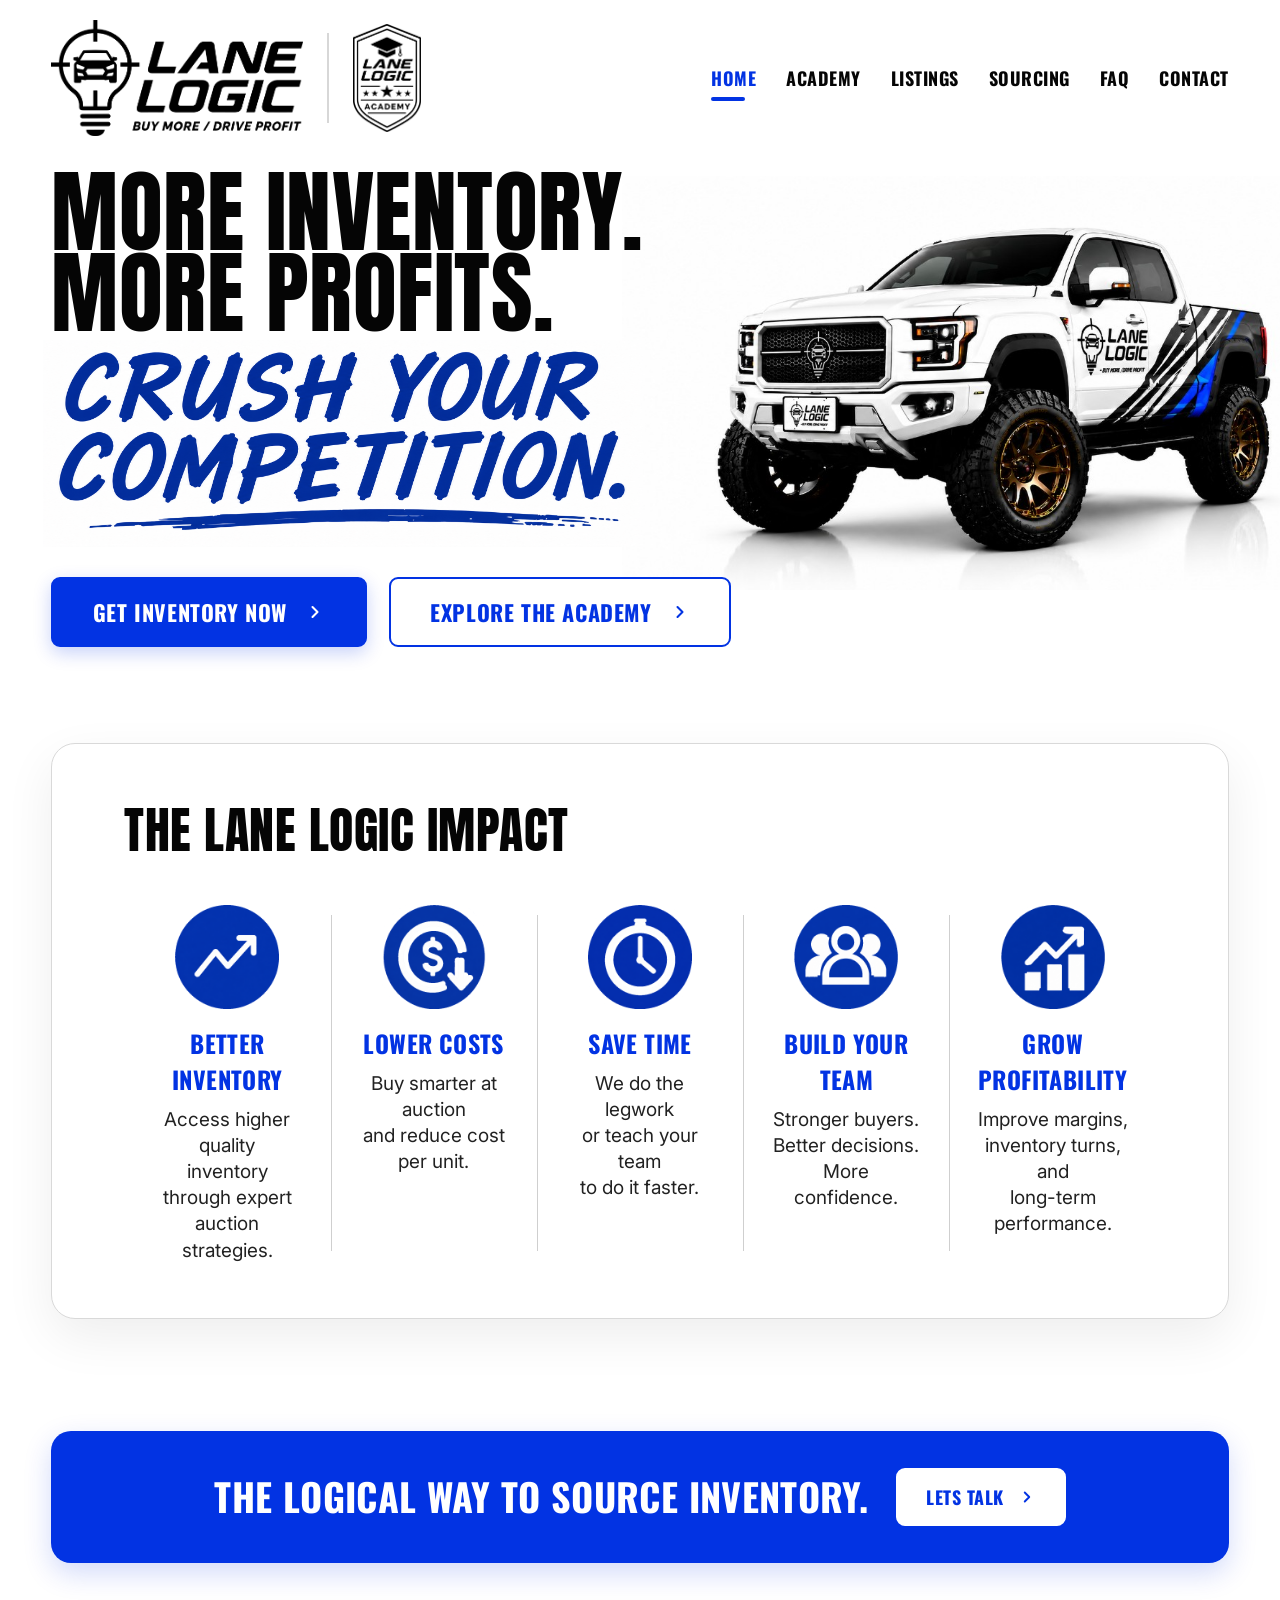
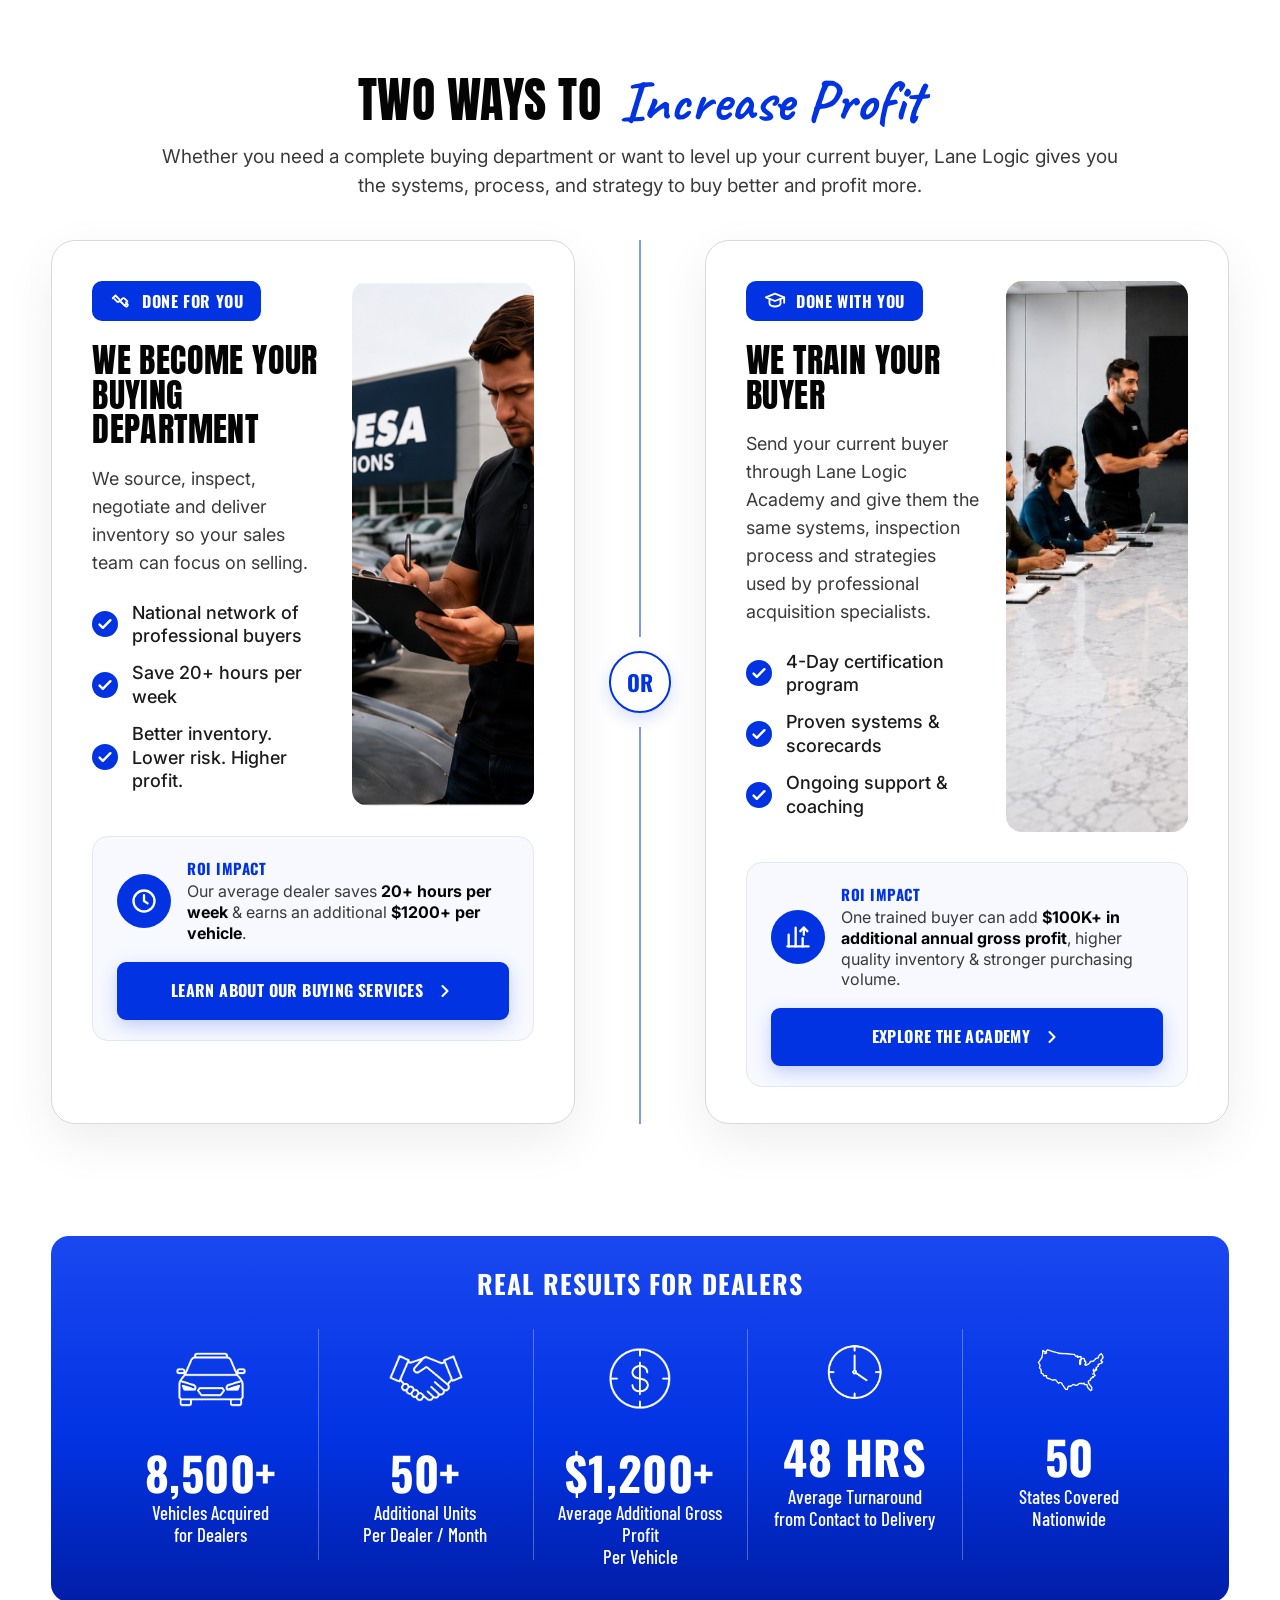
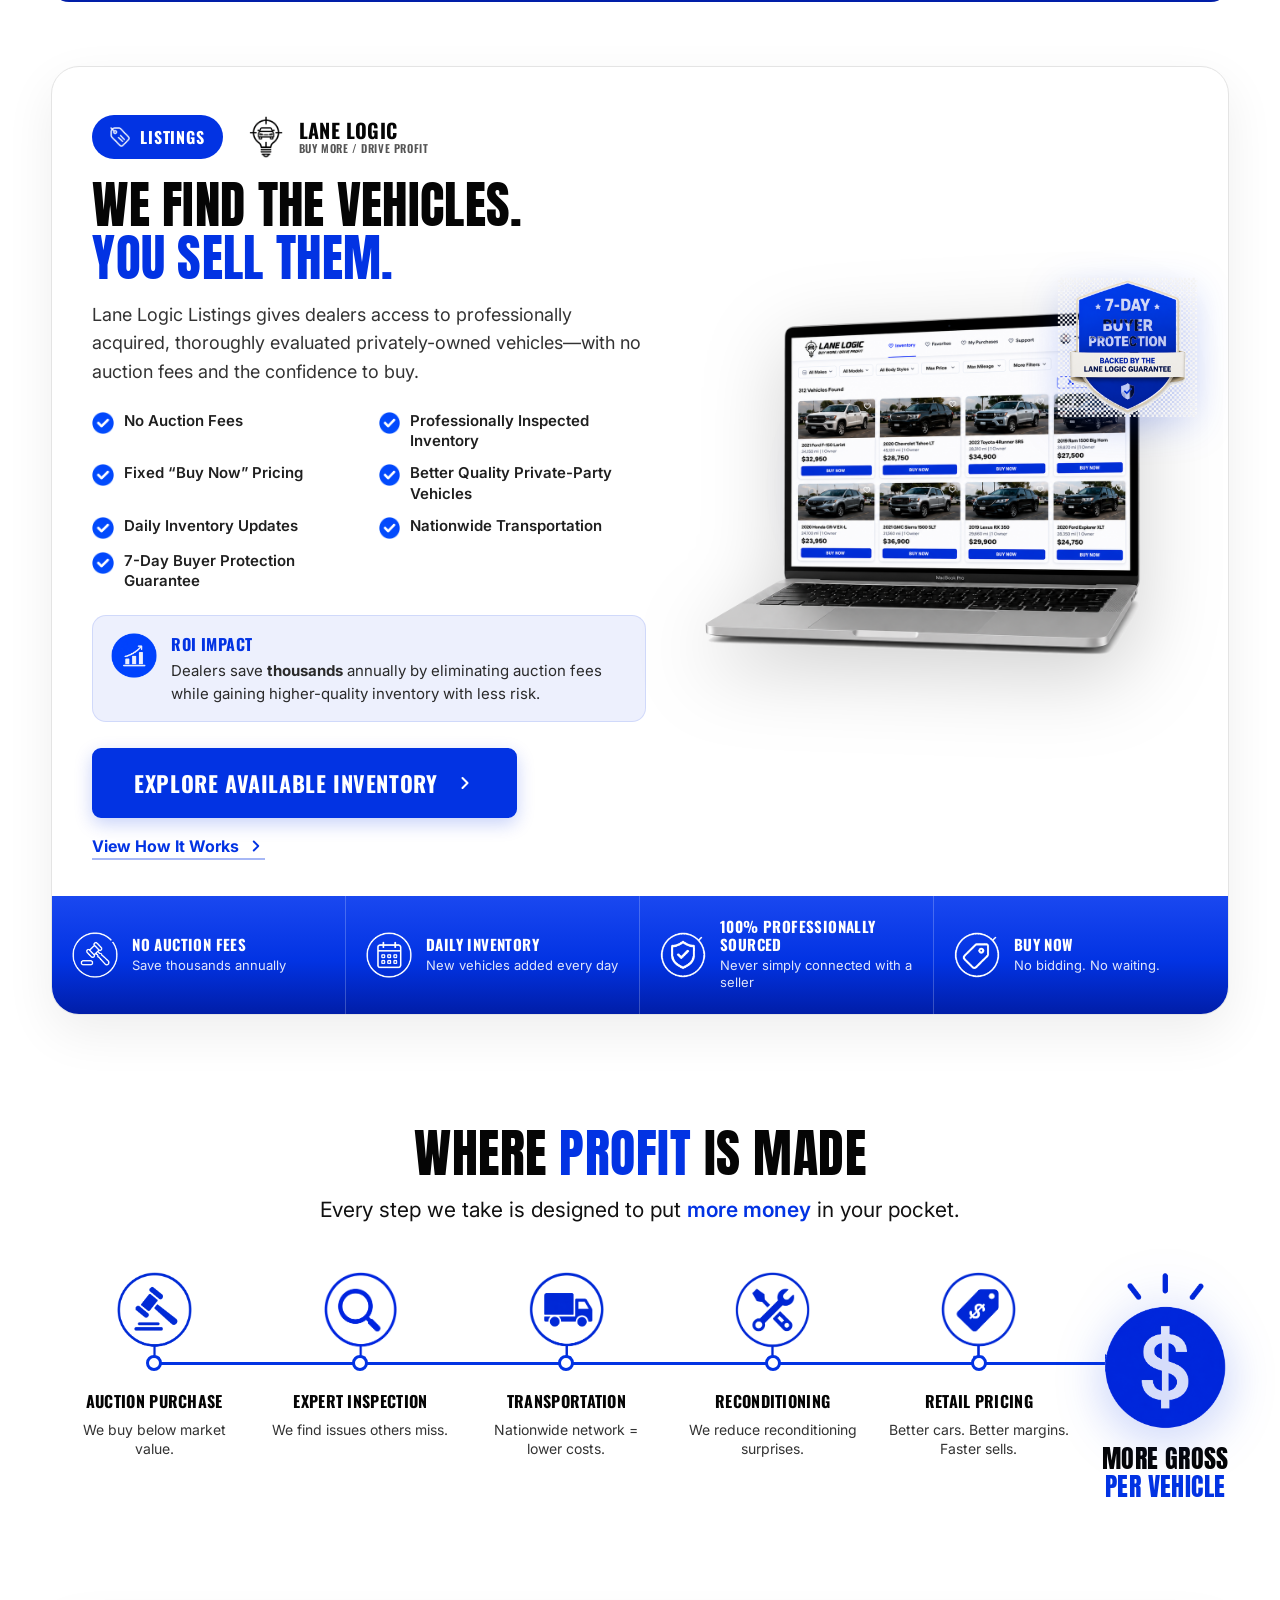
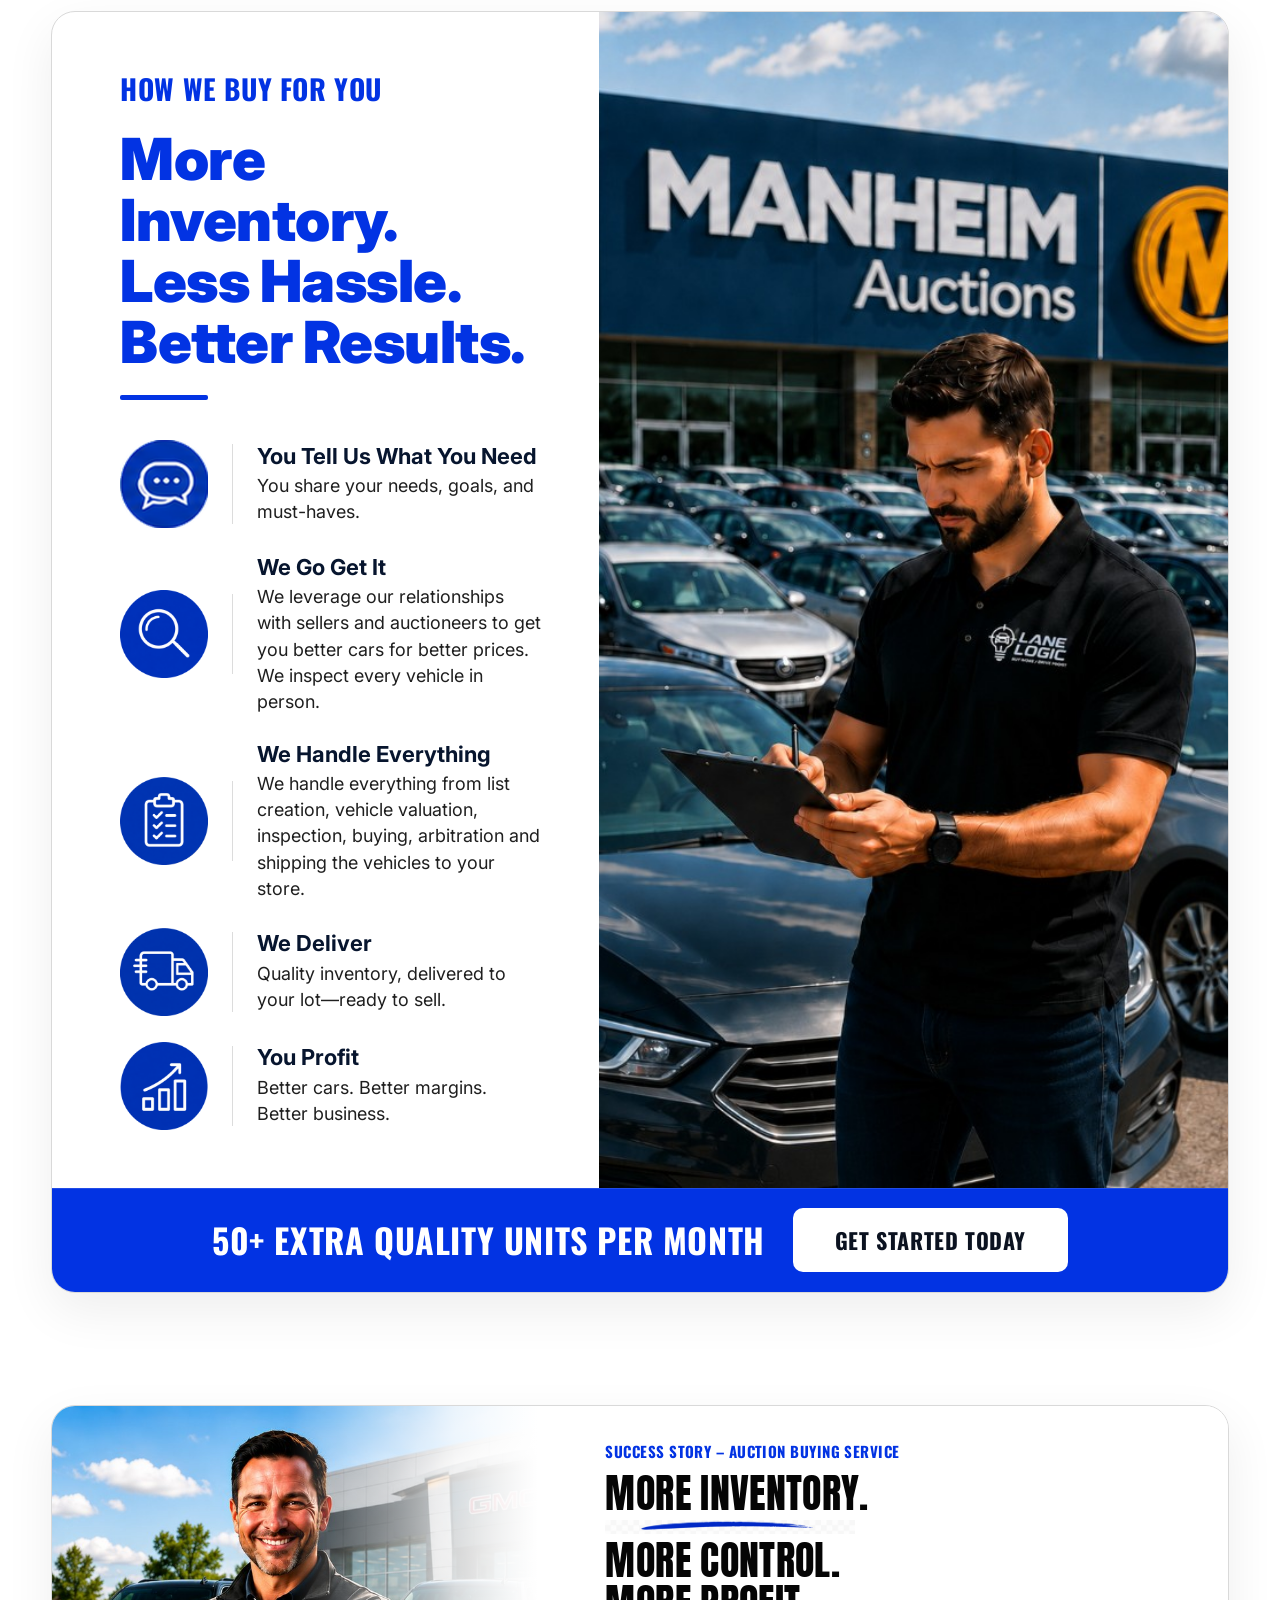
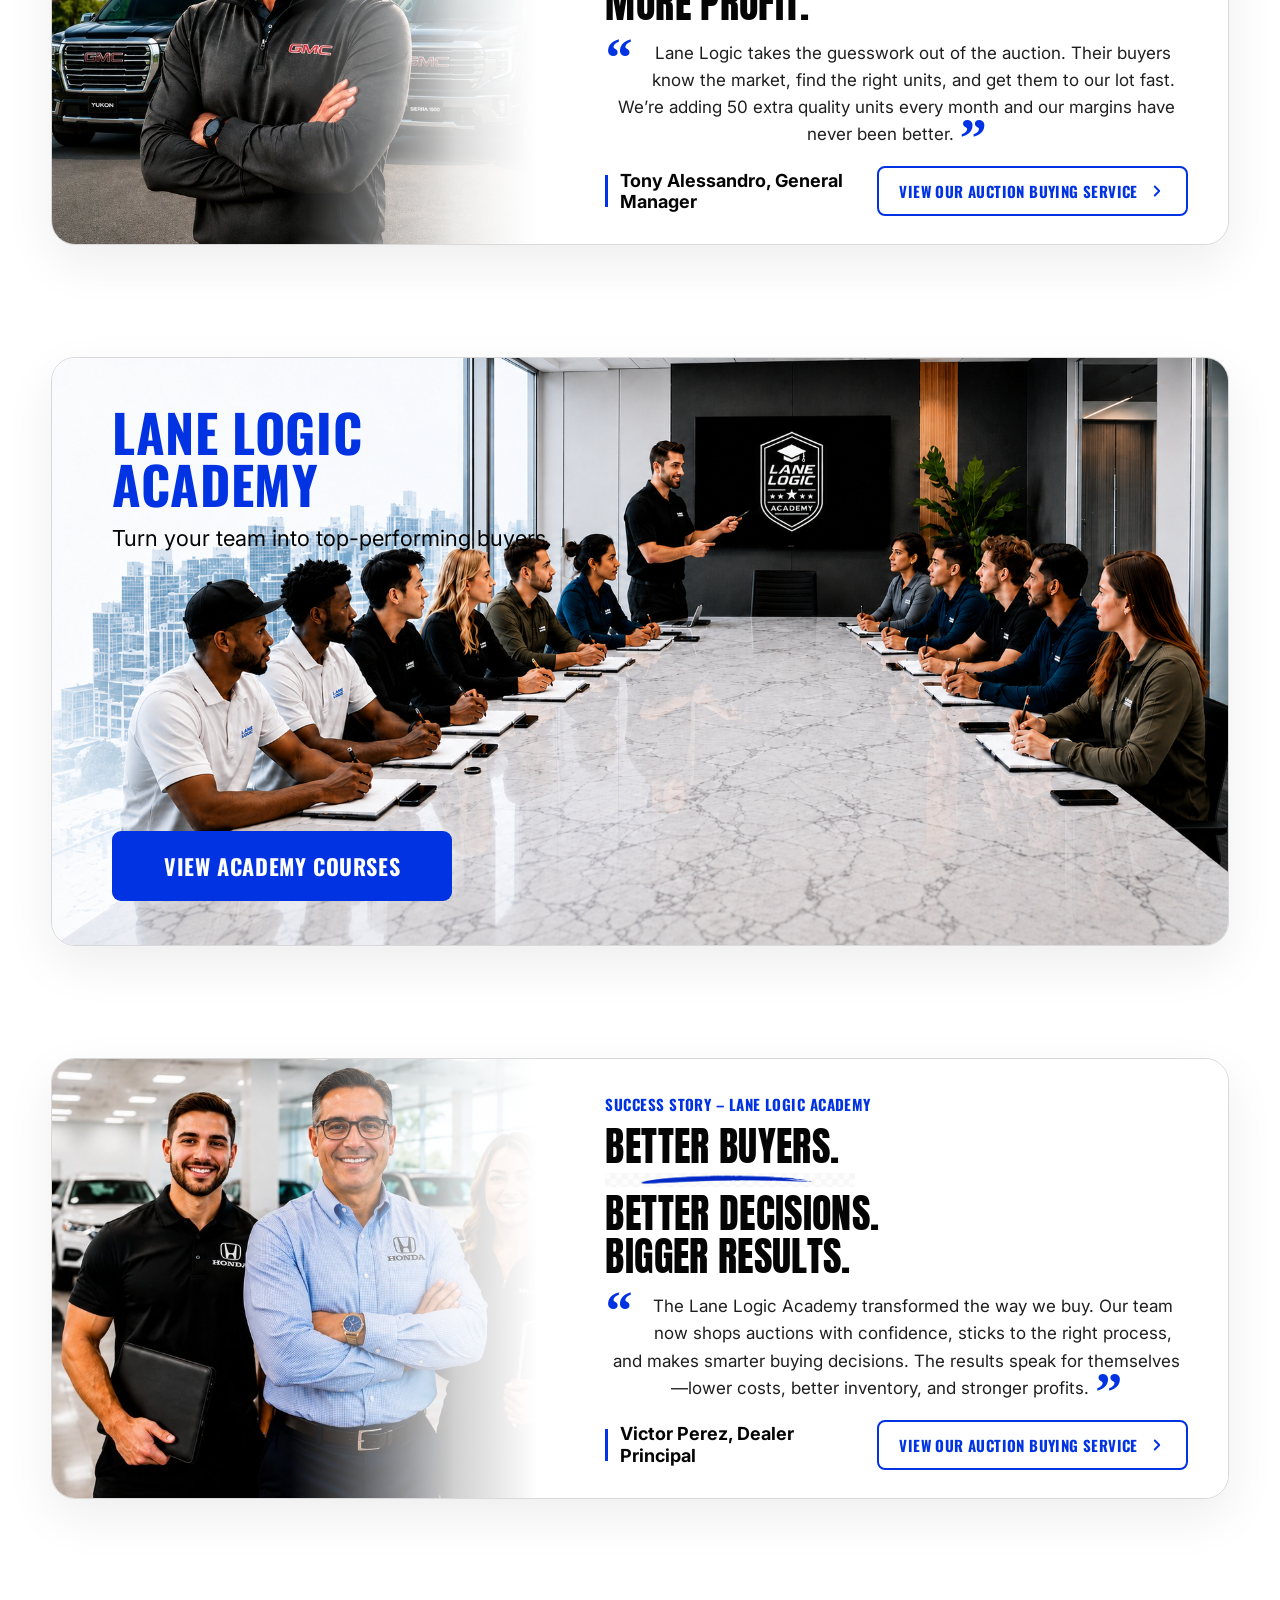
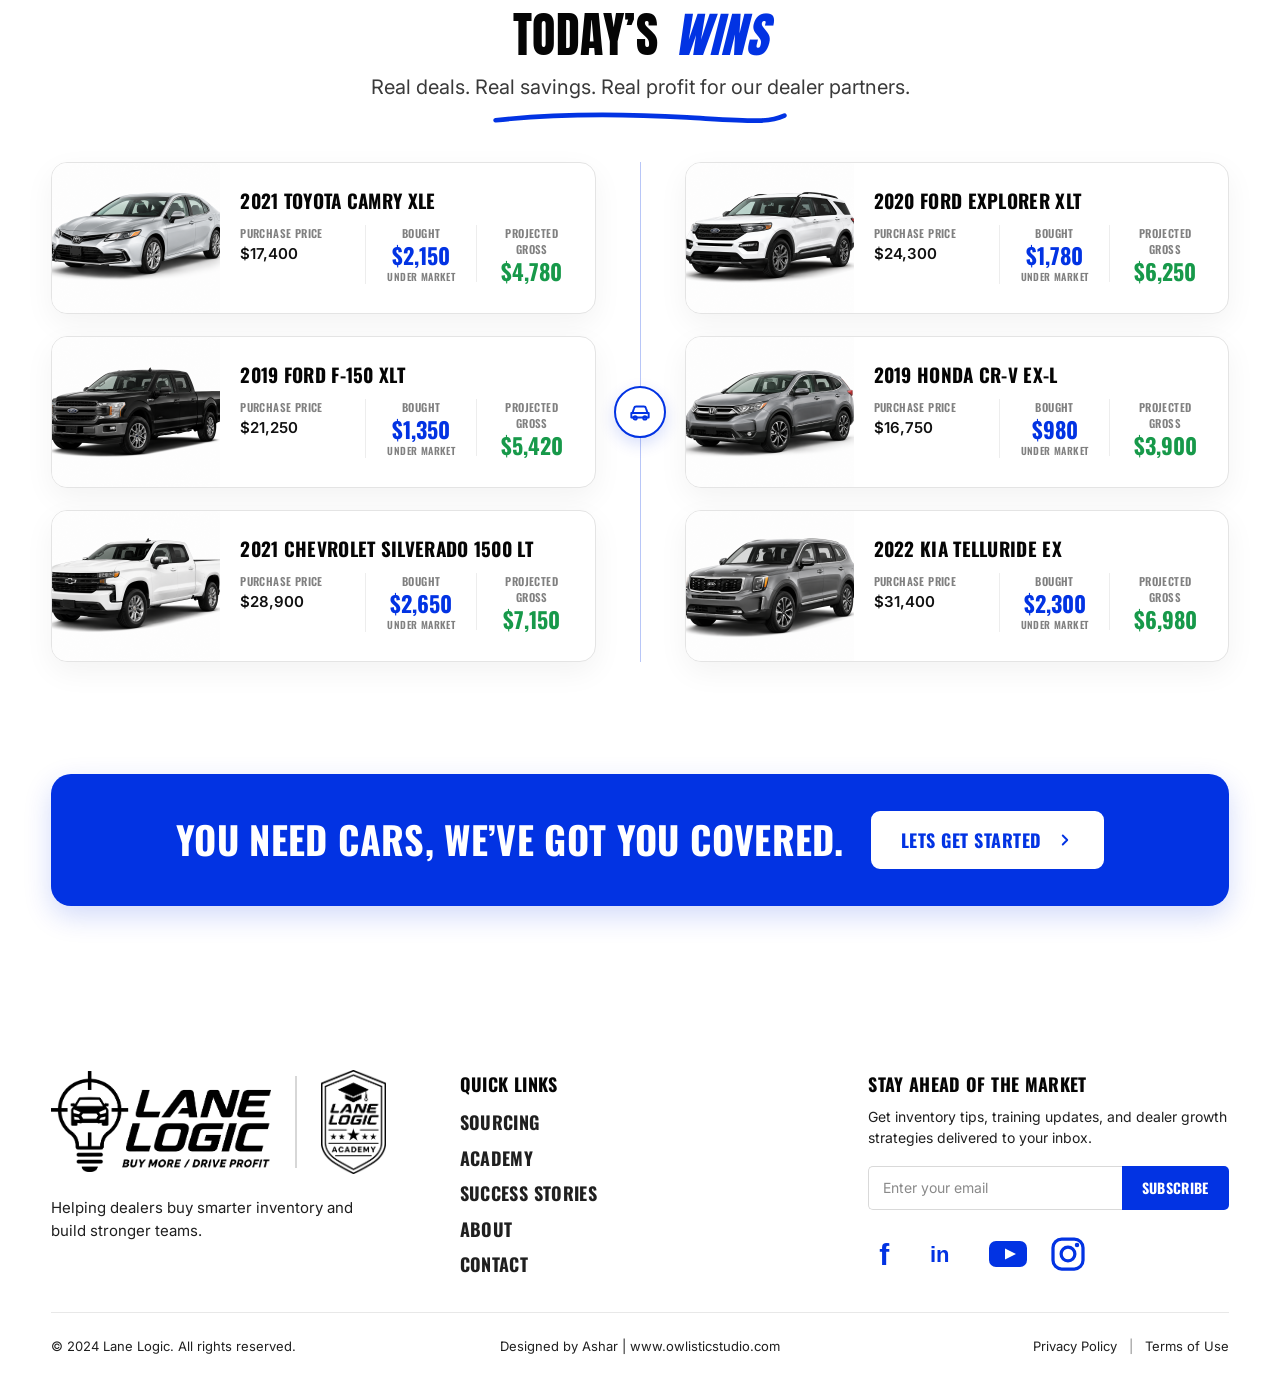
==== index.html @ f43806f2 "Clean Listings section logo and laptop backgrounds. Give the brand mark an opaque white backdrop and" ====
<!DOCTYPE html>
<html lang="en">
<head>
  <meta charset="UTF-8" />
  <meta name="viewport" content="width=device-width, initial-scale=1.0" />
  <title>Lane Logic — More Inventory. More Profits.</title>
  <link rel="preconnect" href="https://fonts.googleapis.com" />
  <link rel="preconnect" href="https://fonts.gstatic.com" crossorigin />
  <link
    href="https://fonts.googleapis.com/css2?family=Anton&family=Barlow+Condensed:wght@500;600;700&family=Bebas+Neue&family=Caveat:wght@600;700&family=Inter:wght@400;500;600;700;800;900&family=Oswald:wght@500;600;700&display=swap"
    rel="stylesheet"
  />
  <link rel="stylesheet" href="styles.css?v=33" />
  <link rel="stylesheet" href="mobile.css?v=10" />
</head>
<body>
  <div class="page">
    <!-- ============ HEADER ============ -->
    <header class="header">
      <div class="header__logos">
        <img class="header__main-logo" src="assets/Png%20File.png" alt="Lane Logic — Buy More / Drive Profit" />
        <span class="header__divider" aria-hidden="true"></span>
        <img class="header__academy-logo" src="assets/Png%20File%202.png" alt="Lane Logic Academy" />
      </div>
      <nav class="nav nav--desktop" aria-label="Primary">
        <a class="nav__link nav__link--active" href="index.html">HOME</a>
        <a class="nav__link" href="academy.html">ACADEMY</a>
        <a class="nav__link" href="listings.html">LISTINGS</a>
        <a class="nav__link" href="sourcing.html">SOURCING</a>
        <a class="nav__link" href="faq.html">FAQ</a>
        <a class="nav__link" href="contact.html">CONTACT</a>
      </nav>
      <button type="button" class="header__menu" aria-label="Open menu" aria-expanded="false" aria-controls="mobile-nav">
        <span class="header__menu-bar" aria-hidden="true"></span>
        <span class="header__menu-bar" aria-hidden="true"></span>
        <span class="header__menu-bar" aria-hidden="true"></span>
      </button>
    </header>
    <nav class="mobile-nav" id="mobile-nav" aria-label="Mobile" hidden>
        <a class="mobile-nav__link mobile-nav__link--active" href="index.html">HOME</a>
        <a class="mobile-nav__link" href="academy.html">ACADEMY</a>
        <a class="mobile-nav__link" href="listings.html">LISTINGS</a>
        <a class="mobile-nav__link" href="sourcing.html">SOURCING</a>
        <a class="mobile-nav__link" href="faq.html">FAQ</a>
        <a class="mobile-nav__link" href="contact.html">CONTACT</a>
    </nav>

    <!-- ============ HERO ============ -->
    <section class="hero">
      <div class="hero__left">
        <h1 class="hero__headline">
          MORE INVENTORY.<br />
          MORE PROFITS.
        </h1>
        <img class="hero__brush" src="assets/hero text.png" alt="Crush your competition." />
        <div class="hero__buttons">
          <a class="btn btn--solid" href="sourcing.html">
            GET INVENTORY NOW
            <svg class="btn__arrow" viewBox="0 0 24 24" aria-hidden="true"><path d="M9 6l6 6-6 6" fill="none" stroke="currentColor" stroke-width="2.5" stroke-linecap="round" stroke-linejoin="round"/></svg>
          </a>
          <a class="btn btn--outline" href="academy.html">
            EXPLORE THE ACADEMY
            <svg class="btn__arrow" viewBox="0 0 24 24" aria-hidden="true"><path d="M9 6l6 6-6 6" fill="none" stroke="currentColor" stroke-width="2.5" stroke-linecap="round" stroke-linejoin="round"/></svg>
          </a>
        </div>
      </div>

      <div class="hero__right">
        <img class="hero__truck" src="assets/hero-truck.png?v=4" alt="Lane Logic branded lifted pickup truck" />
      </div>
    </section>

    <!-- ============ THE LANE LOGIC IMPACT ============ -->
    <section class="impact">
      <div class="impact__card">
        <h2 class="impact__title">THE LANE LOGIC IMPACT</h2>
        <div class="impact__grid">
          <div class="impact__item">
            <img class="impact__icon" src="assets/impact/normalized/arrow.png" alt="" aria-hidden="true" />
            <h3 class="impact__heading">BETTER INVENTORY</h3>
            <p class="impact__text">
              Access higher quality<br />
              inventory through expert<br />
              auction strategies.
            </p>
          </div>
          <div class="impact__item">
            <img class="impact__icon" src="assets/impact/normalized/dollar.png" alt="" aria-hidden="true" />
            <h3 class="impact__heading">LOWER COSTS</h3>
            <p class="impact__text">
              Buy smarter at auction<br />
              and reduce cost<br />
              per unit.
            </p>
          </div>
          <div class="impact__item">
            <img class="impact__icon" src="assets/impact/normalized/time.png" alt="" aria-hidden="true" />
            <h3 class="impact__heading">SAVE TIME</h3>
            <p class="impact__text">
              We do the legwork<br />
              or teach your team<br />
              to do it faster.
            </p>
          </div>
          <div class="impact__item">
            <img class="impact__icon" src="assets/impact/normalized/people.png" alt="" aria-hidden="true" />
            <h3 class="impact__heading">BUILD YOUR TEAM</h3>
            <p class="impact__text">
              Stronger buyers.<br />
              Better decisions.<br />
              More confidence.
            </p>
          </div>
          <div class="impact__item">
            <img class="impact__icon" src="assets/impact/normalized/chart.png" alt="" aria-hidden="true" />
            <h3 class="impact__heading">GROW PROFITABILITY</h3>
            <p class="impact__text">
              Improve margins,<br />
              inventory turns, and<br />
              long-term performance.
            </p>
          </div>
        </div>
      </div>
    </section>

    <!-- ============ CTA STRIP (impact) ============ -->
    <section class="cta-strip desktop-only">
      <div class="cta-strip__inner">
        <p class="cta-strip__text">
          The Logical Way To Source Inventory.
        </p>
        <a class="cta-strip__btn" href="contact.html">
          Lets Talk
          <svg class="cta-strip__btn-arrow" viewBox="0 0 24 24" aria-hidden="true"><path d="M9 6l6 6-6 6" fill="none" stroke="currentColor" stroke-width="2.5" stroke-linecap="round" stroke-linejoin="round"/></svg>
        </a>
      </div>
    </section>

    <!-- ============ TWO WAYS TO INCREASE PROFIT ============ -->
    <section class="tw" aria-labelledby="tw-title">
      <div class="tw__head">
        <h2 class="tw__title" id="tw-title">
          <span class="tw__title-black">TWO WAYS TO</span>
          <span class="tw__title-brush">Increase Profit</span>
        </h2>
        <p class="tw__sub">
          Whether you need a complete buying department or want to level up your current buyer,
          Lane Logic gives you the systems, process, and strategy to buy better and profit more.
        </p>
      </div>

      <div class="tw__cards">
        <!-- LEFT CARD: DONE FOR YOU -->
        <article class="tw-card">
          <div class="tw-card__top">
            <div class="tw-card__content">
              <span class="tw-card__badge">
                <svg class="tw-card__badge-icon" viewBox="0 0 24 24" fill="none" stroke="currentColor" stroke-width="2" stroke-linecap="round" stroke-linejoin="round" aria-hidden="true"><path d="M11 12l2.5-2.5a1.8 1.8 0 0 1 2.5 0l3 3"/><path d="M3 9l3-3 4 4a1.8 1.8 0 0 1 0 2.5v0a1.8 1.8 0 0 1-2.5 0L5 10"/><path d="M13 14l2 2a1.7 1.7 0 0 0 2.4-2.4"/><path d="M15 16l1.6 1.6a1.7 1.7 0 0 0 2.4-2.4L18 14"/><path d="M11 12l2 2"/></svg>
                DONE FOR YOU
              </span>
              <h3 class="tw-card__heading">WE BECOME YOUR<br />BUYING DEPARTMENT</h3>
              <p class="tw-card__body">
                We source, inspect, negotiate and deliver inventory so your sales team can focus on selling.
              </p>
              <ul class="tw-card__list">
                <li>
                  <svg class="tw-card__check" viewBox="0 0 24 24" aria-hidden="true"><circle cx="12" cy="12" r="12" fill="currentColor"/><path d="M7 12.5l3 3 7-7" fill="none" stroke="#fff" stroke-width="2.2" stroke-linecap="round" stroke-linejoin="round"/></svg>
                  <span>National network of professional buyers</span>
                </li>
                <li>
                  <svg class="tw-card__check" viewBox="0 0 24 24" aria-hidden="true"><circle cx="12" cy="12" r="12" fill="currentColor"/><path d="M7 12.5l3 3 7-7" fill="none" stroke="#fff" stroke-width="2.2" stroke-linecap="round" stroke-linejoin="round"/></svg>
                  <span>Save 20+ hours per week</span>
                </li>
                <li>
                  <svg class="tw-card__check" viewBox="0 0 24 24" aria-hidden="true"><circle cx="12" cy="12" r="12" fill="currentColor"/><path d="M7 12.5l3 3 7-7" fill="none" stroke="#fff" stroke-width="2.2" stroke-linecap="round" stroke-linejoin="round"/></svg>
                  <span>Better inventory. Lower risk. Higher profit.</span>
                </li>
              </ul>
            </div>
            <div class="tw-card__media">
              <img src="assets/buy/adesa-buyer.png" alt="Lane Logic professional buyer inspecting inventory at an ADESA auction lot" />
            </div>
          </div>

          <div class="tw-card__roi">
            <div class="tw-card__roi-info">
              <span class="tw-card__roi-icon">
                <svg viewBox="0 0 24 24" fill="none" stroke="currentColor" stroke-width="2" stroke-linecap="round" stroke-linejoin="round" aria-hidden="true"><circle cx="12" cy="12" r="9"/><path d="M12 7v5l3 2"/></svg>
              </span>
              <div class="tw-card__roi-text">
                <span class="tw-card__roi-label">ROI IMPACT</span>
                <p class="tw-card__roi-copy">Our average dealer saves <strong>20+ hours per week</strong> &amp; earns an additional <strong>$1200+ per vehicle</strong>.</p>
              </div>
            </div>
            <a class="btn btn--solid tw-card__btn" href="sourcing.html">
              LEARN ABOUT OUR BUYING SERVICES
              <svg class="btn__arrow" viewBox="0 0 24 24" aria-hidden="true"><path d="M9 6l6 6-6 6" fill="none" stroke="currentColor" stroke-width="2.5" stroke-linecap="round" stroke-linejoin="round"/></svg>
            </a>
          </div>
        </article>

        <!-- OR DIVIDER -->
        <div class="tw__or" aria-hidden="true">
          <span class="tw__or-line"></span>
          <span class="tw__or-badge">OR</span>
          <span class="tw__or-line"></span>
        </div>

        <!-- RIGHT CARD: DONE WITH YOU -->
        <article class="tw-card">
          <div class="tw-card__top">
            <div class="tw-card__content">
              <span class="tw-card__badge">
                <svg class="tw-card__badge-icon" viewBox="0 0 24 24" fill="none" stroke="currentColor" stroke-width="2" stroke-linecap="round" stroke-linejoin="round" aria-hidden="true"><path d="M2 8l10-4 10 4-10 4L2 8z"/><path d="M6 10v5c0 1.5 2.7 3 6 3s6-1.5 6-3v-5"/><path d="M22 8v6"/></svg>
                DONE WITH YOU
              </span>
              <h3 class="tw-card__heading">WE TRAIN YOUR<br />BUYER</h3>
              <p class="tw-card__body">
                Send your current buyer through Lane Logic Academy and give them the same systems, inspection process and strategies used by professional acquisition specialists.
              </p>
              <ul class="tw-card__list">
                <li>
                  <svg class="tw-card__check" viewBox="0 0 24 24" aria-hidden="true"><circle cx="12" cy="12" r="12" fill="currentColor"/><path d="M7 12.5l3 3 7-7" fill="none" stroke="#fff" stroke-width="2.2" stroke-linecap="round" stroke-linejoin="round"/></svg>
                  <span>4-Day certification program</span>
                </li>
                <li>
                  <svg class="tw-card__check" viewBox="0 0 24 24" aria-hidden="true"><circle cx="12" cy="12" r="12" fill="currentColor"/><path d="M7 12.5l3 3 7-7" fill="none" stroke="#fff" stroke-width="2.2" stroke-linecap="round" stroke-linejoin="round"/></svg>
                  <span>Proven systems &amp; scorecards</span>
                </li>
                <li>
                  <svg class="tw-card__check" viewBox="0 0 24 24" aria-hidden="true"><circle cx="12" cy="12" r="12" fill="currentColor"/><path d="M7 12.5l3 3 7-7" fill="none" stroke="#fff" stroke-width="2.2" stroke-linecap="round" stroke-linejoin="round"/></svg>
                  <span>Ongoing support &amp; coaching</span>
                </li>
              </ul>
            </div>
            <div class="tw-card__media">
              <img src="assets/academy/banner.png" alt="Lane Logic Academy training session with a professional acquisition specialist" />
            </div>
          </div>

          <div class="tw-card__roi">
            <div class="tw-card__roi-info">
              <span class="tw-card__roi-icon">
                <svg viewBox="0 0 24 24" fill="none" stroke="currentColor" stroke-width="2" stroke-linecap="round" stroke-linejoin="round" aria-hidden="true"><path d="M4 20V10"/><path d="M10 20V4"/><path d="M16 20v-7"/><path d="M3 20h18"/><path d="M14 7l3-3 3 3"/><path d="M17 4v6"/></svg>
              </span>
              <div class="tw-card__roi-text">
                <span class="tw-card__roi-label">ROI IMPACT</span>
                <p class="tw-card__roi-copy">One trained buyer can add <strong>$100K+ in additional annual gross profit</strong>, higher quality inventory &amp; stronger purchasing volume.</p>
              </div>
            </div>
            <a class="btn btn--solid tw-card__btn" href="academy.html">
              EXPLORE THE ACADEMY
              <svg class="btn__arrow" viewBox="0 0 24 24" aria-hidden="true"><path d="M9 6l6 6-6 6" fill="none" stroke="currentColor" stroke-width="2.5" stroke-linecap="round" stroke-linejoin="round"/></svg>
            </a>
          </div>
        </article>
      </div>
    </section>

    <!-- ============ STATS STRIP ============ -->
    <section class="stats stats--home">
      <h2 class="stats__title">REAL RESULTS FOR DEALERS</h2>
      <div class="stats__grid">
        <div class="stat">
          <img class="stat__icon" src="assets/processed/car icon.png" alt="" aria-hidden="true" />
          <div class="stat__number">8,500+</div>
          <div class="stat__label">Vehicles Acquired<br />for Dealers</div>
        </div>
        <div class="stat">
          <img class="stat__icon" src="assets/processed/shake hand.png" alt="" aria-hidden="true" />
          <div class="stat__number">50+</div>
          <div class="stat__label">Additional Units<br />Per Dealer / Month</div>
        </div>
        <div class="stat">
          <img class="stat__icon" src="assets/processed/dollar.png" alt="" aria-hidden="true" />
          <div class="stat__number">$1,200+</div>
          <div class="stat__label">Average Additional Gross Profit<br />Per Vehicle</div>
        </div>
        <div class="stat">
          <img class="stat__icon" src="assets/processed/watch.png" alt="" aria-hidden="true" />
          <div class="stat__number">48 HRS</div>
          <div class="stat__label">Average Turnaround<br />from Contact to Delivery</div>
        </div>
        <div class="stat">
          <img class="stat__icon" src="assets/processed/map.png" alt="" aria-hidden="true" />
          <div class="stat__number">50</div>
          <div class="stat__label">States Covered<br />Nationwide</div>
        </div>
      </div>
    </section>

    <!-- ============ LANE LOGIC LISTINGS ============ -->
    <section class="hl-listings" aria-labelledby="hl-listings-title">
      <div class="hl-listings__panel">
        <div class="hl-listings__grid">
          <div class="hl-listings__copy">
            <div class="hl-listings__eyebrow-row">
              <span class="hl-listings__pill">
                <img class="hl-listings__pill-icon" src="assets/home-listings/icon-tag-blue.png" alt="" aria-hidden="true" />
                LISTINGS
              </span>
              <div class="hl-listings__brand">
                <img class="hl-listings__brand-mark" src="assets/home-listings/logo-mark.png?v=2" alt="" aria-hidden="true" />
                <div class="hl-listings__brand-text">
                  <span class="hl-listings__brand-name">LANE LOGIC</span>
                  <span class="hl-listings__brand-tag">BUY MORE / DRIVE PROFIT</span>
                </div>
              </div>
            </div>

            <h2 class="hl-listings__title" id="hl-listings-title">
              <span class="hl-listings__title-black">WE FIND THE VEHICLES.</span>
              <span class="hl-listings__title-blue">YOU SELL THEM.</span>
            </h2>

            <p class="hl-listings__body">
              Lane Logic Listings gives dealers access to professionally acquired, thoroughly evaluated privately-owned vehicles—with no auction fees and the confidence to buy.
            </p>

            <ul class="hl-listings__features">
              <li>
                <img src="assets/home-listings/icon-check.png" alt="" aria-hidden="true" />
                <span>No Auction Fees</span>
              </li>
              <li>
                <img src="assets/home-listings/icon-check.png" alt="" aria-hidden="true" />
                <span>Professionally Inspected Inventory</span>
              </li>
              <li>
                <img src="assets/home-listings/icon-check.png" alt="" aria-hidden="true" />
                <span>Fixed &ldquo;Buy Now&rdquo; Pricing</span>
              </li>
              <li>
                <img src="assets/home-listings/icon-check.png" alt="" aria-hidden="true" />
                <span>Better Quality Private-Party Vehicles</span>
              </li>
              <li>
                <img src="assets/home-listings/icon-check.png" alt="" aria-hidden="true" />
                <span>Daily Inventory Updates</span>
              </li>
              <li>
                <img src="assets/home-listings/icon-check.png" alt="" aria-hidden="true" />
                <span>Nationwide Transportation</span>
              </li>
              <li>
                <img src="assets/home-listings/icon-check.png" alt="" aria-hidden="true" />
                <span>7-Day Buyer Protection Guarantee</span>
              </li>
            </ul>

            <div class="hl-listings__roi">
              <img class="hl-listings__roi-icon" src="assets/home-listings/icon-roi.png" alt="" aria-hidden="true" />
              <p class="hl-listings__roi-text">
                <strong class="hl-listings__roi-label">ROI IMPACT</strong>
                Dealers save <strong>thousands</strong> annually by eliminating auction fees while gaining higher-quality inventory with less risk.
              </p>
            </div>

            <div class="hl-listings__actions">
              <a class="btn btn--solid hl-listings__cta" href="listings.html">
                EXPLORE AVAILABLE INVENTORY
                <svg class="btn__arrow" viewBox="0 0 24 24" aria-hidden="true"><path d="M9 6l6 6-6 6" fill="none" stroke="currentColor" stroke-width="2.5" stroke-linecap="round" stroke-linejoin="round"/></svg>
              </a>
              <a class="hl-listings__link" href="listings.html">
                View How It Works
                <svg viewBox="0 0 24 24" aria-hidden="true"><path d="M9 6l6 6-6 6" fill="none" stroke="currentColor" stroke-width="2.5" stroke-linecap="round" stroke-linejoin="round"/></svg>
              </a>
            </div>
          </div>

          <div class="hl-listings__media">
            <div class="hl-listings__glow" aria-hidden="true"></div>
            <img
              class="hl-listings__laptop"
              src="assets/home-listings/laptop-mockup.png"
              alt="Lane Logic Listings inventory platform on a laptop"
              loading="lazy"
              width="1448"
              height="1086"
            />
            <img
              class="hl-listings__badge"
              src="assets/home-listings/badge-7day.png"
              alt="7-Day Buyer Protection — Backed by the Lane Logic Guarantee"
              loading="lazy"
              width="320"
              height="320"
            />
          </div>
        </div>

        <div class="hl-listings__strip" aria-label="Listings benefits">
          <div class="hl-listings__strip-item">
            <img src="assets/home-listings/icon-gavel.png" alt="" aria-hidden="true" />
            <div>
              <p class="hl-listings__strip-title">NO AUCTION FEES</p>
              <p class="hl-listings__strip-sub">Save thousands annually</p>
            </div>
          </div>
          <div class="hl-listings__strip-item">
            <img src="assets/home-listings/icon-calendar.png" alt="" aria-hidden="true" />
            <div>
              <p class="hl-listings__strip-title">DAILY INVENTORY</p>
              <p class="hl-listings__strip-sub">New vehicles added every day</p>
            </div>
          </div>
          <div class="hl-listings__strip-item">
            <img src="assets/home-listings/icon-shield.png" alt="" aria-hidden="true" />
            <div>
              <p class="hl-listings__strip-title">100% PROFESSIONALLY SOURCED</p>
              <p class="hl-listings__strip-sub">Never simply connected with a seller</p>
            </div>
          </div>
          <div class="hl-listings__strip-item">
            <img src="assets/home-listings/icon-buy-tag.png" alt="" aria-hidden="true" />
            <div>
              <p class="hl-listings__strip-title">BUY NOW</p>
              <p class="hl-listings__strip-sub">No bidding. No waiting.</p>
            </div>
          </div>
        </div>
      </div>
    </section>

    <!-- ============ WHERE PROFIT IS MADE ============ -->
    <section class="wpm" aria-labelledby="wpm-title">
      <div class="wpm__head">
        <h2 class="wpm__title" id="wpm-title">
          <span class="wpm__k">WHERE</span> <span class="wpm__blue">PROFIT</span> <span class="wpm__k">IS MADE</span>
        </h2>
        <p class="wpm__sub">Every step we take is designed to put <span class="wpm__accent">more money</span> in your pocket.</p>
      </div>

      <div class="wpm__flow">
        <div class="wpm-steps">
          <div class="wpm-step">
            <span class="wpm-step__icon">
              <img src="assets/wpm/gavel.png" alt="" aria-hidden="true" />
            </span>
            <span class="wpm-step__node" aria-hidden="true"></span>
            <span class="wpm-step__label">Auction Purchase</span>
            <span class="wpm-step__desc">We buy below market value.</span>
          </div>

          <div class="wpm-step">
            <span class="wpm-step__icon">
              <img src="assets/wpm/search.png" alt="" aria-hidden="true" />
            </span>
            <span class="wpm-step__node" aria-hidden="true"></span>
            <span class="wpm-step__label">Expert Inspection</span>
            <span class="wpm-step__desc">We find issues others miss.</span>
          </div>

          <div class="wpm-step">
            <span class="wpm-step__icon">
              <img src="assets/wpm/truck.png" alt="" aria-hidden="true" />
            </span>
            <span class="wpm-step__node" aria-hidden="true"></span>
            <span class="wpm-step__label">Transportation</span>
            <span class="wpm-step__desc">Nationwide network = lower costs.</span>
          </div>

          <div class="wpm-step">
            <span class="wpm-step__icon">
              <img src="assets/wpm/tools.png" alt="" aria-hidden="true" />
            </span>
            <span class="wpm-step__node" aria-hidden="true"></span>
            <span class="wpm-step__label">Reconditioning</span>
            <span class="wpm-step__desc">We reduce reconditioning surprises.</span>
          </div>

          <div class="wpm-step">
            <span class="wpm-step__icon">
              <img src="assets/wpm/tag.png" alt="" aria-hidden="true" />
            </span>
            <span class="wpm-step__node" aria-hidden="true"></span>
            <span class="wpm-step__label">Retail Pricing</span>
            <span class="wpm-step__desc">Better cars. Better margins. Faster sells.</span>
          </div>
        </div>

        <div class="wpm-outcome">
          <span class="wpm-outcome__circle">
            <img src="assets/wpm/outcome.png" alt="" aria-hidden="true" />
          </span>
          <span class="wpm-outcome__text">
            <strong>More Gross</strong>
            <em>Per Vehicle</em>
          </span>
        </div>
      </div>
    </section>

    <!-- ============ HOW WE BUY FOR YOU ============ -->
    <section class="buy desktop-only">
      <div class="buy__card">
        <div class="buy__body">
        <div class="buy__left">
          <p class="buy__eyebrow">HOW WE BUY FOR YOU</p>
          <h2 class="buy__headline">
            More Inventory.<br />
            Less Hassle.<br />
            Better Results.
          </h2>
          <span class="buy__rule" aria-hidden="true"></span>

          <div class="buy__rows">
            <div class="buy__row">
              <span class="buy__row-icon-slot">
                <img class="buy__row-icon" src="assets/buy/processed/chat.png" alt="" aria-hidden="true" />
              </span>
              <span class="buy__row-divider" aria-hidden="true"></span>
              <div class="buy__row-text">
                <h3 class="buy__row-title">You Tell Us What You Need</h3>
                <p class="buy__row-body">You share your needs, goals, and must-haves.</p>
              </div>
            </div>
            <div class="buy__row">
              <span class="buy__row-icon-slot">
                <img class="buy__row-icon" src="assets/buy/processed/search.png" alt="" aria-hidden="true" />
              </span>
              <span class="buy__row-divider" aria-hidden="true"></span>
              <div class="buy__row-text">
                <h3 class="buy__row-title">We Go Get It</h3>
                <p class="buy__row-body">
                  We leverage our relationships with sellers and auctioneers to get you better cars for better prices. We inspect every vehicle in person.
                </p>
              </div>
            </div>
            <div class="buy__row">
              <span class="buy__row-icon-slot">
                <img class="buy__row-icon" src="assets/buy/processed/checklist.png" alt="" aria-hidden="true" />
              </span>
              <span class="buy__row-divider" aria-hidden="true"></span>
              <div class="buy__row-text">
                <h3 class="buy__row-title">We Handle Everything</h3>
                <p class="buy__row-body">
                  We handle everything from list creation, vehicle valuation, inspection, buying, arbitration and shipping the vehicles to your store.
                </p>
              </div>
            </div>
            <div class="buy__row">
              <span class="buy__row-icon-slot">
                <img class="buy__row-icon" src="assets/buy/processed/van.png" alt="" aria-hidden="true" />
              </span>
              <span class="buy__row-divider" aria-hidden="true"></span>
              <div class="buy__row-text">
                <h3 class="buy__row-title">We Deliver</h3>
                <p class="buy__row-body">Quality inventory, delivered to your lot&mdash;ready to sell.</p>
              </div>
            </div>
            <div class="buy__row">
              <span class="buy__row-icon-slot">
                <img class="buy__row-icon" src="assets/buy/processed/your-profit.png" alt="" aria-hidden="true" />
              </span>
              <span class="buy__row-divider" aria-hidden="true"></span>
              <div class="buy__row-text">
                <h3 class="buy__row-title">You Profit</h3>
                <p class="buy__row-body">Better cars. Better margins. Better business.</p>
              </div>
            </div>
          </div>
        </div>

        <div class="buy__right">
          <div class="buy__photo-wrap">
            <img
              class="buy__photo"
              src="assets/buy/auction-photo.png"
              alt="Lane Logic buyer inspecting inventory at a Manheim auction lot"
            />
          </div>
        </div>
        </div>
        <div class="buy__strip">
          <p class="buy__strip-text">50+ Extra Quality Units Per Month</p>
          <a class="buy__strip-btn" href="contact.html">GET STARTED TODAY</a>
        </div>
      </div>
    </section>

    <!-- ============ HOW WE BUY FOR YOU (mobile) ============ -->
    <section class="buy-mobile mobile-only" aria-label="How we buy for you">
      <div class="buy-mobile__hero">
        <p class="buy__eyebrow">HOW WE BUY FOR YOU</p>
        <h2 class="buy__headline">
          More Inventory.<br />
          Less Hassle.<br />
          Better Results.
        </h2>
        <div class="buy-mobile__image-wrap">
          <img
            class="buy-mobile__photo"
            src="assets/buy/auction-photo.png"
            alt="Lane Logic buyer inspecting inventory at a Manheim auction lot"
          />
        </div>
        <div class="buy-mobile__actions">
          <a class="btn btn--solid" href="contact.html">GET MORE INVENTORY NOW</a>
          <a class="btn btn--outline" href="sourcing.html">HOW IT WORKS</a>
        </div>
      </div>

      <section class="m-stats-card">
        <h2 class="m-stats-card__title">REAL RESULTS FOR DEALERS</h2>
        <div class="m-stats-card__list">
          <div class="m-stats-card__item">
            <img class="m-stats-card__icon" src="assets/processed/car%20icon.png" alt="" aria-hidden="true" />
            <div class="m-stats-card__copy"><strong>8,500+</strong><span>Vehicles Acquired for Dealers</span></div>
          </div>
          <div class="m-stats-card__item">
            <img class="m-stats-card__icon" src="assets/processed/shake%20hand.png" alt="" aria-hidden="true" />
            <div class="m-stats-card__copy"><strong>50+</strong><span>Additional Units Per Dealer / Month</span></div>
          </div>
          <div class="m-stats-card__item">
            <img class="m-stats-card__icon" src="assets/processed/dollar.png" alt="" aria-hidden="true" />
            <div class="m-stats-card__copy"><strong>$1,200+</strong><span>Average Additional Gross Profit Per Vehicle</span></div>
          </div>
          <div class="m-stats-card__item">
            <img class="m-stats-card__icon" src="assets/processed/watch.png" alt="" aria-hidden="true" />
            <div class="m-stats-card__copy"><strong>48 HRS</strong><span>Average Turnaround from Contact to Delivery</span></div>
          </div>
          <div class="m-stats-card__item">
            <img class="m-stats-card__icon" src="assets/processed/map.png" alt="" aria-hidden="true" />
            <div class="m-stats-card__copy"><strong>50</strong><span>States Covered Nationwide</span></div>
          </div>
        </div>
      </section>
    </section>

    <!-- ============ SUCCESS STORY 1 ============ -->
    <section class="stories">
      <div class="stories__list">
        <article class="story-card">
          <div class="story-card__media">
            <img
              class="story-card__photo"
              src="assets/testimonial/story-dealer.jpg"
              alt="Tony Alessandro, General Manager"
            />
          </div>
          <div class="story-card__body">
            <div class="story-card__content">
              <p class="story-card__label">SUCCESS STORY &ndash; AUCTION BUYING SERVICE</p>
              <h2 class="story-card__title">
                <span class="story-card__title-block">
                  <span class="story-card__title-line">MORE INVENTORY.</span>
                  <img class="story-card__brush" src="assets/testimonial/pattern-line.png" alt="" aria-hidden="true" />
                </span>
                <span class="story-card__title-line">MORE CONTROL.</span>
                <span class="story-card__title-line">MORE PROFIT.</span>
              </h2>
              <blockquote class="story-card__quote">
                <span class="story-card__quote-mark story-card__quote-mark--open" aria-hidden="true">&ldquo;</span>
                Lane Logic takes the guesswork out of the auction. Their buyers know the market, find the right units, and get them to our lot fast. We&rsquo;re adding 50 extra quality units every month and our margins have never been better.
                <span class="story-card__quote-mark story-card__quote-mark--close" aria-hidden="true">&rdquo;</span>
              </blockquote>
            </div>
            <div class="story-card__footer">
              <p class="story-card__author">
                <span class="story-card__author-bar" aria-hidden="true"></span>
                Tony Alessandro, General Manager
              </p>
              <a class="story-card__btn" href="sourcing.html">
                VIEW OUR AUCTION BUYING SERVICE
                <svg class="story-card__btn-arrow" viewBox="0 0 24 24" aria-hidden="true"><path d="M9 6l6 6-6 6" fill="none" stroke="currentColor" stroke-width="2.5" stroke-linecap="round" stroke-linejoin="round"/></svg>
              </a>
            </div>
          </div>
        </article>
      </div>
    </section>

    <!-- ============ LANE LOGIC ACADEMY ============ -->
    <section class="academy desktop-only">
      <div class="academy__card">
        <img
          class="academy__bg"
          src="assets/Lane%20logic%20academy.png"
          alt=""
          aria-hidden="true"
        />
        <div class="academy__content">
          <div class="academy__top">
            <h2 class="academy__title">LANE LOGIC ACADEMY</h2>
            <p class="academy__sub">Turn your team into top-performing buyers.</p>
          </div>
          <a class="academy__btn" href="academy.html">VIEW ACADEMY COURSES</a>
        </div>
      </div>
    </section>

    <!-- ============ LANE LOGIC ACADEMY (mobile) ============ -->
    <section class="academy-mobile mobile-only" aria-label="Lane Logic Academy">
      <div class="academy-mobile__hero">
        <h2 class="m-hero__headline">TRAIN BETTER BUYERS.<br />BUY BETTER CARS.</h2>
        <div class="academy-mobile__image-wrap">
          <img
            class="academy-mobile__image"
            src="assets/academy/banner.png"
            alt="Lane Logic Academy training session"
          />
        </div>
        <p class="m-hero__text">
          Lane Logic Academy turns your team into confident, top-performing buyers who make smarter decisions and drive more gross.
        </p>
        <div class="academy-mobile__actions">
          <a class="btn btn--solid" href="contact.html">TRAIN MY TEAM</a>
          <a class="btn btn--outline" href="academy.html">ACADEMY OVERVIEW</a>
        </div>
      </div>

      <section class="m-stats-card">
        <h2 class="m-stats-card__title">REAL RESULTS FROM BETTER BUYERS</h2>
        <div class="m-stats-card__list">
          <div class="m-stats-card__item">
            <img class="m-stats-card__icon" src="assets/impact/normalized/chart.png" alt="" aria-hidden="true" />
            <div class="m-stats-card__copy"><strong>Higher Gross</strong><span>Better cars. Better margins.</span></div>
          </div>
          <div class="m-stats-card__item">
            <img class="m-stats-card__icon" src="assets/impact/normalized/dollar.png" alt="" aria-hidden="true" />
            <div class="m-stats-card__copy"><strong>Fewer Mistakes</strong><span>Avoid costly buys and surprises.</span></div>
          </div>
          <div class="m-stats-card__item">
            <img class="m-stats-card__icon" src="assets/impact/normalized/arrow.png" alt="" aria-hidden="true" />
            <div class="m-stats-card__copy"><strong>Stronger Profits</strong><span>Buy right. Sell right. Every time.</span></div>
          </div>
          <div class="m-stats-card__item">
            <img class="m-stats-card__icon" src="assets/impact/normalized/time.png" alt="" aria-hidden="true" />
            <div class="m-stats-card__copy"><strong>More Confidence</strong><span>Your team will know what to chase.</span></div>
          </div>
          <div class="m-stats-card__item">
            <img class="m-stats-card__icon" src="assets/impact/normalized/people.png" alt="" aria-hidden="true" />
            <div class="m-stats-card__copy"><strong>Build A Team</strong><span>Create buyers who perform at every lane.</span></div>
          </div>
        </div>
      </section>
    </section>

    <!-- ============ SUCCESS STORY 2 ============ -->
    <section class="stories">
      <div class="stories__list">
        <article class="story-card">
          <div class="story-card__media">
            <img
              class="story-card__photo"
              src="assets/testimonial/story-team.jpg"
              alt="Victor Perez, Dealer Principal"
            />
          </div>
          <div class="story-card__body">
            <div class="story-card__content">
              <p class="story-card__label">SUCCESS STORY &ndash; LANE LOGIC ACADEMY</p>
              <h2 class="story-card__title">
                <span class="story-card__title-block">
                  <span class="story-card__title-line">BETTER BUYERS.</span>
                  <img class="story-card__brush" src="assets/testimonial/pattern-line.png" alt="" aria-hidden="true" />
                </span>
                <span class="story-card__title-line">BETTER DECISIONS.</span>
                <span class="story-card__title-line">BIGGER RESULTS.</span>
              </h2>
              <blockquote class="story-card__quote">
                <span class="story-card__quote-mark story-card__quote-mark--open" aria-hidden="true">&ldquo;</span>
                The Lane Logic Academy transformed the way we buy. Our team now shops auctions with confidence, sticks to the right process, and makes smarter buying decisions. The results speak for themselves&mdash;lower costs, better inventory, and stronger profits.
                <span class="story-card__quote-mark story-card__quote-mark--close" aria-hidden="true">&rdquo;</span>
              </blockquote>
            </div>
            <div class="story-card__footer">
              <p class="story-card__author">
                <span class="story-card__author-bar" aria-hidden="true"></span>
                Victor Perez, Dealer Principal
              </p>
              <a class="story-card__btn" href="sourcing.html">
                VIEW OUR AUCTION BUYING SERVICE
                <svg class="story-card__btn-arrow" viewBox="0 0 24 24" aria-hidden="true"><path d="M9 6l6 6-6 6" fill="none" stroke="currentColor" stroke-width="2.5" stroke-linecap="round" stroke-linejoin="round"/></svg>
              </a>
            </div>
          </div>
        </article>
      </div>
    </section>

    <!-- ============ TODAY'S WINS ============ -->
    <section class="wins" aria-labelledby="wins-title">
      <div class="wins__head">
        <h2 class="wins__title" id="wins-title">
          <span class="wins__title-black">TODAY&rsquo;S</span>
          <span class="wins__title-blue">WINS</span>
        </h2>
        <p class="wins__sub">Real deals. Real savings. Real profit for our dealer partners.</p>
        <svg class="wins__brush" viewBox="0 0 320 20" fill="none" aria-hidden="true">
          <path d="M6 12 C 70 5, 140 5, 210 9 S 296 15, 314 7" stroke="#0233E3" stroke-width="5" stroke-linecap="round" />
        </svg>
      </div>

      <div class="wins__grid">
        <div class="wins__col">
          <article class="win-card">
            <div class="win-card__media"><img src="assets/wins/camry.png?v=2" alt="2021 TOYOTA CAMRY XLE" /></div>
            <div class="win-card__body">
              <h3 class="win-card__name">2021 TOYOTA CAMRY XLE</h3>
              <div class="win-card__stats">
                <div class="win-stat win-stat--price">
                  <span class="win-stat__label">Purchase Price</span>
                  <span class="win-stat__price">$17,400</span>
                </div>
                <div class="win-stat win-stat--bought">
                  <span class="win-stat__head">Bought</span>
                  <span class="win-stat__value win-stat__value--blue">$2,150</span>
                  <span class="win-stat__sub">Under Market</span>
                </div>
                <div class="win-stat win-stat--gross">
                  <span class="win-stat__head">Projected Gross</span>
                  <span class="win-stat__value win-stat__value--green">$4,780</span>
                </div>
              </div>
            </div>
          </article>

          <article class="win-card">
            <div class="win-card__media"><img src="assets/wins/f150.png?v=2" alt="2019 FORD F-150 XLT" /></div>
            <div class="win-card__body">
              <h3 class="win-card__name">2019 FORD F-150 XLT</h3>
              <div class="win-card__stats">
                <div class="win-stat win-stat--price">
                  <span class="win-stat__label">Purchase Price</span>
                  <span class="win-stat__price">$21,250</span>
                </div>
                <div class="win-stat win-stat--bought">
                  <span class="win-stat__head">Bought</span>
                  <span class="win-stat__value win-stat__value--blue">$1,350</span>
                  <span class="win-stat__sub">Under Market</span>
                </div>
                <div class="win-stat win-stat--gross">
                  <span class="win-stat__head">Projected Gross</span>
                  <span class="win-stat__value win-stat__value--green">$5,420</span>
                </div>
              </div>
            </div>
          </article>

          <article class="win-card">
            <div class="win-card__media"><img src="assets/wins/silverado.png?v=2" alt="2021 CHEVROLET SILVERADO 1500 LT" /></div>
            <div class="win-card__body">
              <h3 class="win-card__name">2021 CHEVROLET SILVERADO 1500 LT</h3>
              <div class="win-card__stats">
                <div class="win-stat win-stat--price">
                  <span class="win-stat__label">Purchase Price</span>
                  <span class="win-stat__price">$28,900</span>
                </div>
                <div class="win-stat win-stat--bought">
                  <span class="win-stat__head">Bought</span>
                  <span class="win-stat__value win-stat__value--blue">$2,650</span>
                  <span class="win-stat__sub">Under Market</span>
                </div>
                <div class="win-stat win-stat--gross">
                  <span class="win-stat__head">Projected Gross</span>
                  <span class="win-stat__value win-stat__value--green">$7,150</span>
                </div>
              </div>
            </div>
          </article>
        </div>

        <div class="wins__divider" aria-hidden="true">
          <span class="wins__divider-badge">
            <svg viewBox="0 0 24 24" fill="none" stroke="currentColor" stroke-width="1.8" stroke-linecap="round" stroke-linejoin="round"><path d="M5 13l1.5-4.5A2 2 0 0 1 8.4 7h7.2a2 2 0 0 1 1.9 1.5L19 13" /><path d="M4 13h16v4H4z" /><circle cx="7.5" cy="17.5" r="1.5" /><circle cx="16.5" cy="17.5" r="1.5" /></svg>
          </span>
        </div>

        <div class="wins__col">
          <article class="win-card">
            <div class="win-card__media"><img src="assets/wins/explorer.png?v=2" alt="2020 FORD EXPLORER XLT" /></div>
            <div class="win-card__body">
              <h3 class="win-card__name">2020 FORD EXPLORER XLT</h3>
              <div class="win-card__stats">
                <div class="win-stat win-stat--price">
                  <span class="win-stat__label">Purchase Price</span>
                  <span class="win-stat__price">$24,300</span>
                </div>
                <div class="win-stat win-stat--bought">
                  <span class="win-stat__head">Bought</span>
                  <span class="win-stat__value win-stat__value--blue">$1,780</span>
                  <span class="win-stat__sub">Under Market</span>
                </div>
                <div class="win-stat win-stat--gross">
                  <span class="win-stat__head">Projected Gross</span>
                  <span class="win-stat__value win-stat__value--green">$6,250</span>
                </div>
              </div>
            </div>
          </article>

          <article class="win-card">
            <div class="win-card__media"><img src="assets/wins/crv.png?v=2" alt="2019 HONDA CR-V EX-L" /></div>
            <div class="win-card__body">
              <h3 class="win-card__name">2019 HONDA CR-V EX-L</h3>
              <div class="win-card__stats">
                <div class="win-stat win-stat--price">
                  <span class="win-stat__label">Purchase Price</span>
                  <span class="win-stat__price">$16,750</span>
                </div>
                <div class="win-stat win-stat--bought">
                  <span class="win-stat__head">Bought</span>
                  <span class="win-stat__value win-stat__value--blue">$980</span>
                  <span class="win-stat__sub">Under Market</span>
                </div>
                <div class="win-stat win-stat--gross">
                  <span class="win-stat__head">Projected Gross</span>
                  <span class="win-stat__value win-stat__value--green">$3,900</span>
                </div>
              </div>
            </div>
          </article>

          <article class="win-card">
            <div class="win-card__media"><img src="assets/wins/telluride.png?v=2" alt="2022 KIA TELLURIDE EX" /></div>
            <div class="win-card__body">
              <h3 class="win-card__name">2022 KIA TELLURIDE EX</h3>
              <div class="win-card__stats">
                <div class="win-stat win-stat--price">
                  <span class="win-stat__label">Purchase Price</span>
                  <span class="win-stat__price">$31,400</span>
                </div>
                <div class="win-stat win-stat--bought">
                  <span class="win-stat__head">Bought</span>
                  <span class="win-stat__value win-stat__value--blue">$2,300</span>
                  <span class="win-stat__sub">Under Market</span>
                </div>
                <div class="win-stat win-stat--gross">
                  <span class="win-stat__head">Projected Gross</span>
                  <span class="win-stat__value win-stat__value--green">$6,980</span>
                </div>
              </div>
            </div>
          </article>
        </div>
      </div>
    </section>

    <!-- ============ CTA STRIP ============ -->
    <section class="cta-strip desktop-only">
      <div class="cta-strip__inner">
        <p class="cta-strip__text">
          You Need Cars, We&rsquo;ve Got You Covered.
        </p>
        <a class="cta-strip__btn" href="contact.html">
          Lets get started
          <svg class="cta-strip__btn-arrow" viewBox="0 0 24 24" aria-hidden="true"><path d="M9 6l6 6-6 6" fill="none" stroke="currentColor" stroke-width="2.5" stroke-linecap="round" stroke-linejoin="round"/></svg>
        </a>
      </div>
    </section>

    <!-- ============ CONTACT CTA (mobile) ============ -->
    <section class="contact-mobile mobile-only" aria-label="Contact Lane Logic">
      <div class="contact-mobile__hero">
        <h2 class="m-hero__headline">LET&rsquo;S TALK.</h2>
        <p class="contact-mobile__text">
          Whether you need inventory now or want to build a stronger buying team, we&rsquo;re here to help.
        </p>
        <p class="contact-mobile__text">
          Reach out today and let&rsquo;s put a winning strategy in motion for your dealership.
        </p>

        <div class="contact-mobile__visual">
          <div class="contact-mobile__benefits">
            <div class="contact-mobile__benefit">
              <img class="contact-mobile__benefit-icon" src="assets/buy/processed/search.png" alt="" aria-hidden="true" />
              <p class="contact-mobile__benefit-text">More Inventory.<br />Better Quality.</p>
            </div>
            <div class="contact-mobile__benefit">
              <img class="contact-mobile__benefit-icon" src="assets/impact/normalized/dollar.png" alt="" aria-hidden="true" />
              <p class="contact-mobile__benefit-text">Better Buying.<br />Higher Profits.</p>
            </div>
            <div class="contact-mobile__benefit">
              <img class="contact-mobile__benefit-icon" src="assets/impact/normalized/people.png" alt="" aria-hidden="true" />
              <p class="contact-mobile__benefit-text">Real Partners.<br />Real Results.</p>
            </div>
          </div>

          <img
            class="contact-mobile__image"
            src="assets/contact/team-call.png?v=3"
            alt="Lane Logic team member on a headset"
          />
        </div>
      </div>

      <section class="m-form">
        <h2 class="m-form__title">Send Us a Message</h2>
        <img class="m-form__brush" src="assets/testimonial/pattern-line.png" alt="" aria-hidden="true" />
        <form action="#" method="post">
          <div class="m-form__grid">
            <div class="m-form__field">
              <label class="m-form__label" for="home-first-name">First Name</label>
              <input class="m-form__input" id="home-first-name" name="first_name" type="text" autocomplete="given-name" />
            </div>
            <div class="m-form__field">
              <label class="m-form__label" for="home-last-name">Last Name</label>
              <input class="m-form__input" id="home-last-name" name="last_name" type="text" autocomplete="family-name" />
            </div>
            <div class="m-form__field m-form__field--full">
              <label class="m-form__label" for="home-dealership">Dealership Name</label>
              <input class="m-form__input" id="home-dealership" name="dealership" type="text" />
            </div>
            <div class="m-form__field">
              <label class="m-form__label" for="home-email">Email Address</label>
              <input class="m-form__input" id="home-email" name="email" type="email" autocomplete="email" />
            </div>
            <div class="m-form__field">
              <label class="m-form__label" for="home-phone">Phone Number</label>
              <input class="m-form__input" id="home-phone" name="phone" type="tel" autocomplete="tel" />
            </div>
            <div class="m-form__field m-form__field--full">
              <label class="m-form__label" for="home-help">How can we help you?</label>
              <select class="m-form__select" id="home-help" name="help">
                <option value="">Select an option</option>
                <option value="inventory">I need more inventory</option>
                <option value="academy">I want Academy training</option>
                <option value="both">Both sourcing and training</option>
                <option value="other">Something else</option>
              </select>
            </div>
            <div class="m-form__field m-form__field--full">
              <label class="m-form__label" for="home-message">Message</label>
              <textarea class="m-form__textarea" id="home-message" name="message"></textarea>
            </div>
          </div>
          <button class="btn btn--solid m-form__submit" type="submit">SEND MESSAGE</button>
          <p class="m-form__note">We&rsquo;ll get back to you within 1 business day.</p>
        </form>
      </section>
    </section>

    <!-- ============ WAYS TO CONNECT (mobile) ============ -->
    <section class="connect-mobile mobile-only" aria-label="Ways to connect">
      <div class="m-connect">
        <h2 class="m-connect__title">WAYS TO CONNECT</h2>
        <img class="m-connect__brush" src="assets/testimonial/pattern-line.png" alt="" aria-hidden="true" />
        <p class="m-connect__intro">
          We make it easy to reach the right people who can help your dealership succeed.
        </p>

        <div class="m-connect-block">
          <div class="m-connect-block__icon" aria-hidden="true">
            <svg viewBox="0 0 24 24" fill="none" stroke="currentColor" stroke-width="2" stroke-linecap="round" stroke-linejoin="round"><path d="M22 16.92v3a2 2 0 0 1-2.18 2 19.79 19.79 0 0 1-8.63-3.07 19.5 19.5 0 0 1-6-6 19.79 19.79 0 0 1-3.07-8.67A2 2 0 0 1 4.11 2h3a2 2 0 0 1 2 1.72c.127.96.361 1.903.7 2.81a2 2 0 0 1-.45 2.11L8.09 9.91a16 16 0 0 0 6 6l1.27-1.27a2 2 0 0 1 2.11-.45c.907.339 1.85.573 2.81.7A2 2 0 0 1 22 16.92z"/></svg>
          </div>
          <div>
            <h3 class="m-connect-block__title">Call Us</h3>
            <p class="m-connect-block__main"><a href="tel:+18885263544">(888) 526-3544</a></p>
            <p class="m-connect-block__sub">Mon &ndash; Fri: 8:00 AM &ndash; 6:00 PM EST</p>
          </div>
        </div>

        <div class="m-connect-block">
          <div class="m-connect-block__icon" aria-hidden="true">
            <svg viewBox="0 0 24 24" fill="none" stroke="currentColor" stroke-width="2" stroke-linecap="round" stroke-linejoin="round"><rect x="2" y="4" width="20" height="16" rx="2"/><path d="m22 7-8.97 5.7a1.94 1.94 0 0 1-2.06 0L2 7"/></svg>
          </div>
          <div>
            <h3 class="m-connect-block__title">Email Us</h3>
            <p class="m-connect-block__main"><a href="mailto:info@lanelogic.com">info@lanelogic.com</a></p>
            <p class="m-connect-block__sub">We respond within 1 business day</p>
          </div>
        </div>
      </div>

      <section class="m-team-card">
        <h2 class="m-team-card__title">Who You&rsquo;ll Hear From</h2>
        <span class="m-team-card__dash" aria-hidden="true"></span>
        <p class="m-team-card__text">
          Our team is made up of automotive veterans who have been in your shoes. When you reach out, you&rsquo;ll talk to people who understand your challenges and know exactly how to help.
        </p>
        <div class="m-team-card__image-wrap">
          <img class="m-team-card__image" src="assets/contact/team-hear-from.png?v=1" alt="Lane Logic team outside the office" />
        </div>
      </section>
    </section>

    <!-- ============ FOOTER ============ -->
    <footer class="site-footer">
      <div class="site-footer__main">
        <div class="site-footer__brand">
          <div class="site-footer__logos">
            <img
              class="site-footer__main-logo"
              src="assets/Png%20File.png"
              alt="Lane Logic — Buy More / Drive Profit"
            />
            <span class="site-footer__divider" aria-hidden="true"></span>
            <img
              class="site-footer__academy-logo"
              src="assets/Png%20File%202.png"
              alt="Lane Logic Academy"
            />
          </div>
          <p class="site-footer__tagline">
            Helping dealers buy smarter inventory and build stronger teams.
          </p>
        </div>

        <nav class="site-footer__nav-col" aria-label="Footer navigation">
          <h3 class="site-footer__heading">Quick Links</h3>
          <ul class="site-footer__links">
            <li><a href="sourcing.html">Sourcing</a></li>
            <li><a href="academy.html">Academy</a></li>
            <li><a href="success-stories.html">Success Stories</a></li>
            <li><a href="about.html">About</a></li>
            <li><a href="contact.html">Contact</a></li>
          </ul>
        </nav>

        <div class="site-footer__newsletter">
          <h3 class="site-footer__heading">Stay Ahead of the Market</h3>
          <p class="site-footer__newsletter-text">
            Get inventory tips, training updates, and dealer growth strategies delivered to your inbox.
          </p>
          <form class="site-footer__form" action="#" method="post">
            <input
              class="site-footer__input"
              type="email"
              name="email"
              placeholder="Enter your email"
              aria-label="Enter your email"
            />
            <button class="site-footer__subscribe" type="submit">SUBSCRIBE</button>
          </form>
          <div class="site-footer__social" aria-label="Social media">
            <a class="site-footer__social-link" href="#" aria-label="Facebook">
              <svg class="site-footer__social-icon" viewBox="0 0 32 32" aria-hidden="true">
                <text x="9" y="25" fill="currentColor" font-family="Arial, Helvetica, sans-serif" font-size="24" font-weight="700">f</text>
              </svg>
            </a>
            <a class="site-footer__social-link" href="#" aria-label="LinkedIn">
              <svg class="site-footer__social-icon" viewBox="0 0 40 32" aria-hidden="true">
                <text x="2" y="24" fill="currentColor" font-family="Arial, Helvetica, sans-serif" font-size="22" font-weight="700">in</text>
              </svg>
            </a>
            <a class="site-footer__social-link" href="#" aria-label="YouTube">
              <svg class="site-footer__social-icon" viewBox="0 0 40 28" aria-hidden="true">
                <rect x="1" y="1" width="38" height="26" rx="7" fill="currentColor" />
                <path d="M17 8.5L28 14L17 19.5V8.5Z" fill="#FFFFFF" />
              </svg>
            </a>
            <a class="site-footer__social-link" href="#" aria-label="Instagram">
              <svg class="site-footer__social-icon" viewBox="0 0 32 32" aria-hidden="true">
                <rect x="4" y="4" width="24" height="24" rx="7" fill="none" stroke="currentColor" stroke-width="2.6" />
                <circle cx="16" cy="16" r="5.5" fill="none" stroke="currentColor" stroke-width="2.6" />
                <circle cx="23.2" cy="8.8" r="1.8" fill="currentColor" />
              </svg>
            </a>
          </div>
        </div>
      </div>

      <div class="site-footer__legal">
        <p class="site-footer__copyright">&copy; 2024 Lane Logic. All rights reserved.</p>
        <p class="site-footer__credit">
          Designed by Ashar |
          <a href="https://www.owlisticstudio.com" target="_blank" rel="noopener noreferrer">www.owlisticstudio.com</a>
        </p>
        <p class="site-footer__policies">
          <a href="#">Privacy Policy</a>
          <span aria-hidden="true">|</span>
          <a href="#">Terms of Use</a>
        </p>
      </div>

    </footer>
  </div>
  <script src="mobile.js"></script>
</body>
</html>
---- styles.css ----
:root {
  --brand-blue: #0233E3;
  --brand-blue-rgb: 2, 51, 227;
  --blue: #0233E3;
  --blue-dark: #0229C4;
  --blue-light: #B8CCFF;
  --black: #050505;
  --white: #FFFFFF;
  --border-blue: #0233E3;

  --container: 1800px;
  --container-pad: 0px;
}

* {
  box-sizing: border-box;
  margin: 0;
  padding: 0;
}

html,
body {
  background: var(--white);
  color: var(--black);
  font-family: "Inter", Arial, sans-serif;
  -webkit-font-smoothing: antialiased;
}

img {
  display: block;
  max-width: 100%;
}

.page {
  width: 92%;
  max-width: var(--container);
  margin: 0 auto;
  padding: 0;
}

/* ============ HEADER ============ */
.header {
  display: flex;
  align-items: center;
  justify-content: space-between;
  padding-top: 20px;
  padding-bottom: 8px;
}

.header__logos {
  display: flex;
  align-items: center;
  gap: 24px;
  flex-shrink: 0;
}

.header__main-logo {
  width: 290px;
  height: auto;
}

.header__divider {
  width: 2px;
  height: 104px;
  flex: none;
  background: #d7d7d7;
}

.header__academy-logo {
  height: 124px;
  width: auto;
}

.nav {
  display: flex;
  align-items: center;
  gap: 46px;
}

.nav__link {
  position: relative;
  font-family: "Oswald", "Barlow Condensed", sans-serif;
  font-weight: 700;
  font-size: 24px;
  letter-spacing: 0.5px;
  text-decoration: none;
  color: var(--black);
  text-transform: uppercase;
  white-space: nowrap;
  transition: color 0.15s ease;
}

.nav__link:hover {
  color: var(--blue);
}

.nav__link--active {
  color: var(--blue);
}

.nav__link--active::after {
  content: "";
  position: absolute;
  left: 0;
  bottom: -10px;
  width: 34px;
  height: 4px;
  border-radius: 2px;
  background: var(--blue);
}

/* ============ HERO ============ */
.hero {
  position: relative;
  display: grid;
  grid-template-columns: minmax(680px, 0.98fr) 1.02fr;
  align-items: center;
  column-gap: 0;
  margin-top: 24px;
  margin-bottom: 96px;
  min-height: 470px;
}

.hero__left {
  position: relative;
  z-index: 3;
  padding-top: 4px;
}

.hero__headline {
  font-family: "Anton", "Bebas Neue", "Arial Black", sans-serif;
  font-weight: 400;
  color: var(--black);
  text-transform: uppercase;
  font-size: 98px;
  line-height: 0.9;
  letter-spacing: 0.5px;
  white-space: nowrap;
}

.hero__brush {
  width: 700px;
  max-width: 100%;
  height: auto;
  margin-top: 6px;
  margin-left: -8px;
}

.hero__buttons {
  display: flex;
  gap: 22px;
  margin-top: 30px;
}

.btn {
  display: inline-flex;
  align-items: center;
  justify-content: center;
  gap: 18px;
  height: 70px;
  padding: 0 40px;
  border-radius: 9px;
  font-family: "Oswald", "Barlow Condensed", sans-serif;
  font-weight: 700;
  font-size: 22px;
  letter-spacing: 0.6px;
  text-transform: uppercase;
  text-decoration: none;
  white-space: nowrap;
  transition: transform 0.12s ease, box-shadow 0.12s ease;
}

.btn:hover {
  transform: translateY(-1px);
}

.btn__arrow {
  width: 20px;
  height: 20px;
  flex: none;
}

.btn--solid {
  min-width: 300px;
  background: var(--blue);
  color: var(--white);
  border: 2px solid var(--blue);
  box-shadow: 0 6px 18px rgba(var(--brand-blue-rgb), 0.22);
}

.btn--outline {
  min-width: 330px;
  background: var(--white);
  color: var(--blue);
  border: 2px solid var(--border-blue);
}

/* ----- Hero right (truck + patterns) ----- */
.hero__right {
  position: relative;
  z-index: 1;
  min-height: 470px;
}

.hero__pattern {
  position: absolute;
  z-index: 1;
  pointer-events: none;
}

.hero__pattern--target {
  width: 330px;
  left: 4%;
  top: 0;
  opacity: 0.85;
}

.hero__pattern--streak {
  width: 150%;
  right: -2%;
  top: -10%;
  opacity: 1;
}

.hero__truck {
  position: relative;
  z-index: 2;
  width: 148%;
  max-width: none;
  margin-left: -22%;
  margin-top: 4px;
  object-fit: contain;
  object-position: center right;
}

/* ============ STATS STRIP ============ */
.stats {
  position: relative;
  z-index: 4;
  margin-top: 10px;
  margin-bottom: 112px;
  background: var(--blue);
  background: linear-gradient(180deg, #1a48f0 0%, var(--blue) 55%, #011ea8 100%);
  border-radius: 18px;
  padding: 28px 52px 32px;
  color: var(--white);
}

.stats__title {
  text-align: center;
  font-family: "Oswald", "Barlow Condensed", sans-serif;
  font-weight: 700;
  font-size: 26px;
  letter-spacing: 1px;
  text-transform: uppercase;
  margin-bottom: 16px;
}

.stats__grid {
  display: grid;
  grid-template-columns: repeat(5, 1fr);
}

.stat {
  position: relative;
  display: flex;
  flex-direction: column;
  align-items: center;
  text-align: center;
  padding: 6px 18px 2px;
}

.stat + .stat::before {
  content: "";
  position: absolute;
  left: 0;
  top: 4%;
  height: 92%;
  width: 1px;
  background: rgba(255, 255, 255, 0.30);
}

.stat__icon {
  width: 96px;
  height: 96px;
  object-fit: contain;
  margin-bottom: 12px;
}

.stat:nth-child(1) .stat__icon,
.stat:nth-child(2) .stat__icon,
.stat:nth-child(3) .stat__icon {
  width: 112px;
  height: 112px;
}

.stat__number {
  font-family: "Oswald", "Bebas Neue", sans-serif;
  font-weight: 700;
  font-size: 46px;
  line-height: 1;
  letter-spacing: 0.5px;
  color: var(--white);
}

.stat__label {
  margin-top: 7px;
  font-family: "Barlow Condensed", "Roboto Condensed", sans-serif;
  font-weight: 500;
  font-size: 19px;
  line-height: 1.16;
  color: var(--white);
}

/* ============ TWO WAYS TO INCREASE PROFIT ============ */
.tw {
  margin-top: 48px;
  margin-bottom: 112px;
}

.tw__head {
  text-align: center;
  max-width: 980px;
  margin: 0 auto 40px;
}

.tw__title {
  display: flex;
  flex-wrap: wrap;
  align-items: baseline;
  justify-content: center;
  gap: 0 18px;
  line-height: 1;
}

.tw__title-black {
  font-family: "Anton", "Bebas Neue", "Arial Black", sans-serif;
  font-weight: 400;
  font-size: 56px;
  letter-spacing: 0.5px;
  text-transform: uppercase;
  color: var(--black);
}

.tw__title-brush {
  font-family: "Caveat", "Comic Sans MS", cursive;
  font-weight: 700;
  font-size: 66px;
  line-height: 0.9;
  color: var(--brand-blue);
}

.tw__sub {
  margin-top: 16px;
  font-family: "Inter", Arial, sans-serif;
  font-weight: 400;
  font-size: 21px;
  line-height: 1.5;
  color: #3a3a3a;
}

.tw__cards {
  display: grid;
  grid-template-columns: 1fr auto 1fr;
  align-items: stretch;
  gap: 0;
}

/* ----- OR divider ----- */
.tw__or {
  display: flex;
  flex-direction: column;
  align-items: center;
  justify-content: center;
  gap: 14px;
  padding: 0 34px;
}

.tw__or-line {
  width: 2px;
  flex: 1 1 auto;
  background: var(--brand-blue);
  opacity: 0.5;
}

.tw__or-badge {
  flex: none;
  display: inline-flex;
  align-items: center;
  justify-content: center;
  width: 62px;
  height: 62px;
  border-radius: 50%;
  background: var(--white);
  border: 2px solid var(--brand-blue);
  box-shadow: 0 6px 16px rgba(var(--brand-blue-rgb), 0.16);
  font-family: "Oswald", "Barlow Condensed", sans-serif;
  font-weight: 700;
  font-size: 22px;
  letter-spacing: 0.5px;
  color: var(--brand-blue);
}

/* ----- Card ----- */
.tw-card {
  display: flex;
  flex-direction: column;
  background: var(--white);
  border: 1px solid #D9D9D9;
  border-radius: 24px;
  box-shadow: 0 18px 50px rgba(0, 0, 0, 0.07);
  padding: 40px 40px 36px;
}

.tw-card__top {
  display: grid;
  grid-template-columns: 1fr 0.82fr;
  gap: 34px;
  align-items: start;
}

.tw-card__content {
  min-width: 0;
}

.tw-card__badge {
  display: inline-flex;
  align-items: center;
  gap: 10px;
  height: 40px;
  padding: 0 18px;
  border-radius: 10px;
  background: var(--brand-blue);
  color: var(--white);
  font-family: "Oswald", "Barlow Condensed", sans-serif;
  font-weight: 700;
  font-size: 16px;
  letter-spacing: 0.6px;
  text-transform: uppercase;
}

.tw-card__badge-icon {
  width: 22px;
  height: 22px;
  flex: none;
}

.tw-card__heading {
  margin-top: 22px;
  font-family: "Anton", "Bebas Neue", "Arial Black", sans-serif;
  font-weight: 400;
  font-size: 38px;
  line-height: 1.02;
  letter-spacing: 0.4px;
  text-transform: uppercase;
  color: var(--black);
}

.tw-card__body {
  margin-top: 18px;
  font-family: "Inter", Arial, sans-serif;
  font-weight: 400;
  font-size: 18px;
  line-height: 1.55;
  color: #3a3a3a;
}

.tw-card__list {
  list-style: none;
  margin: 24px 0 0;
  padding: 0;
}

.tw-card__list li {
  display: flex;
  align-items: center;
  gap: 14px;
  margin-bottom: 14px;
}

.tw-card__check {
  width: 26px;
  height: 26px;
  flex: none;
  color: var(--brand-blue);
}

.tw-card__list span {
  font-family: "Inter", Arial, sans-serif;
  font-weight: 500;
  font-size: 18px;
  line-height: 1.3;
  color: #1b1b1b;
}

.tw-card__media {
  border-radius: 16px;
  overflow: hidden;
  height: 100%;
  min-height: 300px;
  background: #f2f2f2;
}

.tw-card__media img {
  width: 100%;
  height: 100%;
  object-fit: cover;
  object-position: center;
}

/* ----- Card ROI strip ----- */
.tw-card__roi {
  display: flex;
  flex-wrap: wrap;
  align-items: center;
  justify-content: space-between;
  gap: 18px 24px;
  margin-top: 30px;
  padding: 20px 24px;
  border: 1px solid #E3E7F5;
  border-radius: 16px;
  background: #F7F9FF;
}

.tw-card__roi-info {
  display: flex;
  align-items: center;
  gap: 16px;
  min-width: 0;
  flex: 1 1 240px;
}

.tw-card__roi-icon {
  display: inline-flex;
  align-items: center;
  justify-content: center;
  width: 54px;
  height: 54px;
  flex: none;
  border-radius: 50%;
  background: var(--brand-blue);
  color: var(--white);
}

.tw-card__roi-icon svg {
  width: 28px;
  height: 28px;
}

.tw-card__roi-label {
  display: block;
  font-family: "Oswald", "Barlow Condensed", sans-serif;
  font-weight: 700;
  font-size: 15px;
  letter-spacing: 0.5px;
  text-transform: uppercase;
  color: var(--brand-blue);
}

.tw-card__roi-copy {
  margin-top: 2px;
  font-family: "Inter", Arial, sans-serif;
  font-weight: 400;
  font-size: 16px;
  line-height: 1.3;
  color: #3a3a3a;
}

.tw-card__roi-copy strong {
  font-weight: 700;
  color: var(--black);
}

/* Reuse .btn .btn--solid; tune for the ROI strip context.
   Sits beside the ROI info when the card is wide; wraps to a full-width
   row beneath it when space is tight. */
.tw-card__btn {
  flex: 1 1 260px;
  height: 58px;
  min-width: 0;
  padding: 0 24px;
  font-size: 16px;
  letter-spacing: 0.4px;
  gap: 12px;
  white-space: normal;
  text-align: center;
  line-height: 1.1;
}

/* ============ HOW IT WORKS ============ */
.tw-how {
  margin-top: 56px;
}

.tw-how__title {
  text-align: center;
  margin-bottom: 40px;
}

.tw-how__title .tw__title-brush {
  font-size: 60px;
}

.tw-flows {
  display: grid;
  grid-template-columns: 1fr 1px 1fr;
  gap: 0 46px;
}

.tw-flows__divider {
  width: 1px;
  align-self: stretch;
  background: rgba(var(--brand-blue-rgb), 0.28);
}

.tw-flow {
  min-width: 0;
}

.tw-flow__label {
  display: block;
  width: max-content;
  max-width: 100%;
  margin: 0 auto 30px;
  padding: 9px 22px;
  border-radius: 999px;
  background: var(--brand-blue);
  color: var(--white);
  font-family: "Oswald", "Barlow Condensed", sans-serif;
  font-weight: 700;
  font-size: 15px;
  letter-spacing: 0.5px;
  text-transform: uppercase;
  text-align: center;
}

.tw-flow__steps {
  display: grid;
  grid-template-columns: repeat(6, 1fr);
  align-items: start;
}

.tw-step {
  position: relative;
  display: flex;
  flex-direction: column;
  align-items: center;
  text-align: center;
  gap: 12px;
  padding: 0 4px;
}

.tw-step__icon {
  display: inline-flex;
  align-items: center;
  justify-content: center;
  width: 56px;
  height: 56px;
  flex: none;
  border-radius: 50%;
  background: var(--white);
  border: 2px solid var(--brand-blue);
  color: var(--brand-blue);
}

.tw-step__icon svg {
  width: 28px;
  height: 28px;
}

.tw-step:not(:last-child)::after {
  content: "";
  position: absolute;
  top: 28px;
  right: -8px;
  width: 16px;
  height: 16px;
  transform: translateY(-50%);
  background: var(--brand-blue);
  -webkit-mask: url("data:image/svg+xml,%3Csvg xmlns='http://www.w3.org/2000/svg' viewBox='0 0 24 24'%3E%3Cpath d='M9 6l6 6-6 6' fill='none' stroke='%23000' stroke-width='2.6' stroke-linecap='round' stroke-linejoin='round'/%3E%3C/svg%3E") center / contain no-repeat;
  mask: url("data:image/svg+xml,%3Csvg xmlns='http://www.w3.org/2000/svg' viewBox='0 0 24 24'%3E%3Cpath d='M9 6l6 6-6 6' fill='none' stroke='%23000' stroke-width='2.6' stroke-linecap='round' stroke-linejoin='round'/%3E%3C/svg%3E") center / contain no-repeat;
}

.tw-step__label {
  font-family: "Oswald", "Barlow Condensed", sans-serif;
  font-weight: 600;
  font-size: 13px;
  line-height: 1.2;
  letter-spacing: 0.3px;
  text-transform: uppercase;
  color: #1b1b1b;
}

/* ----- Two-ways responsive (self-contained) ----- */
@media (max-width: 1280px) {
  .tw__title-black {
    font-size: 48px;
  }
  .tw__title-brush {
    font-size: 58px;
  }
  .tw-how__title .tw__title-brush {
    font-size: 52px;
  }
  .tw-card__top {
    grid-template-columns: 1fr 0.78fr;
    gap: 26px;
  }
  .tw-card__heading {
    font-size: 34px;
  }
  .tw__sub {
    font-size: 19px;
  }
}

/* Cards stack (<=980, shared block above). Steps reflow so 6 icons never crowd. */
@media (max-width: 980px) {
  .tw-flow__steps {
    grid-template-columns: repeat(6, 1fr);
  }
}

@media (max-width: 860px) {
  .tw-flow__steps {
    grid-template-columns: repeat(3, 1fr);
    row-gap: 28px;
  }
  .tw-step:not(:last-child)::after {
    display: none;
  }
}

@media (max-width: 768px) {
  .tw__head {
    margin-bottom: 30px;
  }
  .tw__title-black {
    font-size: 38px;
  }
  .tw__title-brush {
    font-size: 46px;
  }
  .tw__sub {
    font-size: 17px;
  }
  /* Card: image on top, single column */
  .tw-card {
    padding: 26px 22px 24px;
  }
  .tw-card__top {
    grid-template-columns: 1fr;
    gap: 24px;
  }
  .tw-card__content {
    order: 2;
  }
  .tw-card__media {
    order: 1;
    min-height: 220px;
    max-height: 260px;
  }
  .tw-card__heading {
    font-size: 32px;
  }
  /* ROI strip stacks; button full width */
  .tw-card__roi {
    flex-direction: column;
    align-items: stretch;
    gap: 18px;
    padding: 20px;
  }
  .tw-card__btn {
    width: 100%;
    height: 54px;
  }
  .tw-how {
    margin-top: 44px;
  }
  .tw-how__title {
    margin-bottom: 30px;
  }
  .tw-how__title .tw__title-brush {
    font-size: 44px;
  }
}

@media (max-width: 560px) {
  .tw-flow__steps {
    grid-template-columns: repeat(2, 1fr);
    row-gap: 26px;
  }
  .tw-card__media {
    min-height: 190px;
  }
}

/* ============ TODAY'S WINS ============ */
.wins {
  margin-bottom: 112px;
}

.wins__head {
  text-align: center;
  margin-bottom: 34px;
}

.wins__title {
  display: flex;
  flex-wrap: wrap;
  align-items: baseline;
  justify-content: center;
  gap: 0 16px;
  line-height: 1;
}

.wins__title-black,
.wins__title-blue {
  font-family: "Anton", "Bebas Neue", "Arial Black", sans-serif;
  font-weight: 400;
  font-size: 56px;
  letter-spacing: 0.5px;
  text-transform: uppercase;
}

.wins__title-black {
  color: var(--black);
}

.wins__title-blue {
  color: var(--brand-blue);
  font-style: italic;
}

.wins__sub {
  margin-top: 14px;
  font-family: "Inter", Arial, sans-serif;
  font-weight: 400;
  font-size: 20px;
  line-height: 1.4;
  color: #3a3a3a;
}

.wins__brush {
  display: block;
  width: 300px;
  max-width: 68%;
  height: auto;
  margin: 8px auto 0;
}

.wins__grid {
  display: grid;
  grid-template-columns: 1fr 1px 1fr;
  gap: 0 44px;
  align-items: start;
}

.wins__col {
  display: flex;
  flex-direction: column;
  gap: 22px;
}

.wins__divider {
  position: relative;
  width: 1px;
  align-self: stretch;
  background: rgba(var(--brand-blue-rgb), 0.28);
}

.wins__divider-badge {
  position: absolute;
  top: 50%;
  left: 50%;
  transform: translate(-50%, -50%);
  display: flex;
  align-items: center;
  justify-content: center;
  width: 52px;
  height: 52px;
  border-radius: 50%;
  background: var(--white);
  border: 2px solid var(--brand-blue);
  color: var(--brand-blue);
  box-shadow: 0 6px 16px rgba(var(--brand-blue-rgb), 0.16);
}

.wins__divider-badge svg {
  width: 26px;
  height: 26px;
}

/* Win card */
.win-card {
  display: grid;
  grid-template-columns: 190px 1fr;
  background: var(--white);
  border: 1px solid #E4E4E4;
  border-radius: 16px;
  box-shadow: 0 10px 30px rgba(0, 0, 0, 0.05);
  overflow: hidden;
}

.win-card__media {
  min-height: 100%;
  background: #f2f2f2;
}

.win-card__media img {
  width: 100%;
  height: 100%;
  min-height: 150px;
  object-fit: cover;
  object-position: center;
  display: block;
}

.win-card__body {
  padding: 16px 20px 18px;
  display: flex;
  flex-direction: column;
  justify-content: center;
}

.win-card__name {
  font-family: "Oswald", "Barlow Condensed", sans-serif;
  font-weight: 700;
  font-size: 19px;
  letter-spacing: 0.3px;
  line-height: 1.1;
  text-transform: uppercase;
  color: #050505;
}

.win-card__stats {
  display: grid;
  grid-template-columns: 1.15fr 1fr 1fr;
  align-items: start;
  column-gap: 12px;
  margin-top: 14px;
}

.win-stat {
  display: flex;
  flex-direction: column;
  gap: 3px;
  min-width: 0;
}

.win-stat--bought,
.win-stat--gross {
  align-items: center;
  text-align: center;
  padding-left: 12px;
  border-left: 1px solid #ededed;
}

.win-stat__label,
.win-stat__head {
  font-family: "Oswald", "Barlow Condensed", sans-serif;
  font-weight: 600;
  font-size: 11px;
  letter-spacing: 0.4px;
  text-transform: uppercase;
  color: #808080;
}

.win-stat__price {
  font-family: "Inter", Arial, sans-serif;
  font-weight: 600;
  font-size: 15px;
  color: #111;
}

.win-stat__value {
  font-family: "Oswald", "Barlow Condensed", sans-serif;
  font-weight: 700;
  font-size: 22px;
  line-height: 1;
}

.win-stat__value--blue {
  color: var(--brand-blue);
}

.win-stat__value--green {
  color: #17994a;
}

.win-stat__sub {
  font-family: "Oswald", "Barlow Condensed", sans-serif;
  font-weight: 600;
  font-size: 10px;
  letter-spacing: 0.4px;
  text-transform: uppercase;
  color: #808080;
}

.wins__cta {
  display: flex;
  justify-content: center;
  margin-top: 34px;
}

.wins__btn {
  min-width: 280px;
  height: 60px;
  font-size: 19px;
}

/* ============ HOME LISTINGS FEATURE ============ */
.hl-listings {
  margin-top: -48px;
  margin-bottom: 112px;
}

.hl-listings__panel {
  overflow: hidden;
  border: 1px solid #e4e4e4;
  border-radius: 28px;
  background: var(--white);
  box-shadow: 0 18px 50px rgba(0, 0, 0, 0.07);
}

.hl-listings__grid {
  display: grid;
  grid-template-columns: minmax(0, 1.05fr) minmax(0, 0.95fr);
  gap: 28px 40px;
  align-items: center;
  padding: 48px 40px 36px;
}

.hl-listings__eyebrow-row {
  display: flex;
  flex-wrap: wrap;
  align-items: center;
  gap: 18px 22px;
  margin-bottom: 22px;
}

.hl-listings__pill {
  display: inline-flex;
  align-items: center;
  gap: 10px;
  padding: 10px 18px;
  border-radius: 999px;
  background: var(--blue);
  color: var(--white);
  font-family: "Oswald", "Barlow Condensed", sans-serif;
  font-weight: 700;
  font-size: 16px;
  letter-spacing: 0.8px;
  text-transform: uppercase;
}

.hl-listings__pill-icon {
  width: 20px;
  height: 20px;
  object-fit: contain;
  filter: brightness(0) invert(1);
}

.hl-listings__brand {
  display: inline-flex;
  align-items: center;
  gap: 12px;
}

.hl-listings__brand-mark {
  width: 42px;
  height: 42px;
  object-fit: contain;
}

.hl-listings__brand-text {
  display: flex;
  flex-direction: column;
  gap: 2px;
}

.hl-listings__brand-name {
  font-family: "Oswald", "Barlow Condensed", sans-serif;
  font-weight: 700;
  font-size: 20px;
  letter-spacing: 0.4px;
  line-height: 1;
  color: var(--black);
}

.hl-listings__brand-tag {
  font-family: "Oswald", "Barlow Condensed", sans-serif;
  font-weight: 600;
  font-size: 11px;
  letter-spacing: 0.6px;
  line-height: 1.1;
  color: #555;
}

.hl-listings__title {
  margin: 0 0 18px;
  display: flex;
  flex-direction: column;
  gap: 4px;
  font-family: "Anton", "Bebas Neue", "Arial Black", sans-serif;
  font-weight: 400;
  font-size: clamp(40px, 4vw, 58px);
  line-height: 0.95;
  letter-spacing: 0.3px;
  text-transform: uppercase;
}

.hl-listings__title-black {
  color: var(--black);
}

.hl-listings__title-blue {
  color: var(--blue);
}

.hl-listings__body {
  margin: 0 0 24px;
  max-width: 560px;
  font-family: "Inter", Arial, sans-serif;
  font-size: 18px;
  line-height: 1.6;
  color: #333;
}

.hl-listings__features {
  list-style: none;
  display: grid;
  grid-template-columns: repeat(2, minmax(0, 1fr));
  gap: 12px 18px;
  margin: 0 0 24px;
  padding: 0;
}

.hl-listings__features li {
  display: flex;
  align-items: flex-start;
  gap: 10px;
  min-width: 0;
}

.hl-listings__features img {
  flex: none;
  width: 22px;
  height: 22px;
  margin-top: 1px;
  object-fit: contain;
}

.hl-listings__features span {
  font-family: "Inter", Arial, sans-serif;
  font-weight: 600;
  font-size: 15px;
  line-height: 1.35;
  color: #1f1f1f;
}

.hl-listings__roi {
  display: flex;
  align-items: flex-start;
  gap: 14px;
  margin-bottom: 26px;
  padding: 16px 18px;
  border-radius: 14px;
  background: rgba(2, 51, 227, 0.07);
  border: 1px solid rgba(2, 51, 227, 0.12);
}

.hl-listings__roi-icon {
  flex: none;
  width: 46px;
  height: 46px;
  object-fit: contain;
}

.hl-listings__roi-text {
  margin: 0;
  font-family: "Inter", Arial, sans-serif;
  font-size: 15px;
  line-height: 1.5;
  color: #2a2a2a;
}

.hl-listings__roi-label {
  display: block;
  margin-bottom: 4px;
  font-family: "Oswald", "Barlow Condensed", sans-serif;
  font-weight: 700;
  font-size: 16px;
  letter-spacing: 0.45px;
  color: var(--blue);
}

.hl-listings__actions {
  display: flex;
  flex-wrap: wrap;
  align-items: center;
  gap: 18px 28px;
}

.hl-listings__cta {
  min-width: 0;
  width: fit-content;
}

.hl-listings__link {
  display: inline-flex;
  align-items: center;
  gap: 8px;
  font-family: "Inter", Arial, sans-serif;
  font-weight: 700;
  font-size: 16px;
  color: var(--blue);
  text-decoration: none;
  border-bottom: 2px solid rgba(2, 51, 227, 0.35);
  padding-bottom: 2px;
}

.hl-listings__link svg {
  width: 18px;
  height: 18px;
}

.hl-listings__link:hover {
  border-bottom-color: var(--blue);
}

.hl-listings__media {
  position: relative;
  display: flex;
  align-items: center;
  justify-content: center;
  min-height: 360px;
}

.hl-listings__glow {
  position: absolute;
  width: 78%;
  height: 70%;
  border-radius: 50%;
  background: radial-gradient(circle, rgba(2, 51, 227, 0.18) 0%, rgba(2, 51, 227, 0.05) 45%, transparent 72%);
  filter: blur(8px);
  pointer-events: none;
}

.hl-listings__laptop {
  position: relative;
  z-index: 1;
  width: 100%;
  max-width: 560px;
  height: auto;
  display: block;
  object-fit: contain;
  filter: drop-shadow(0 22px 40px rgba(0, 0, 0, 0.18));
}

.hl-listings__badge {
  position: absolute;
  z-index: 2;
  top: -6%;
  right: -2%;
  width: clamp(120px, 28%, 180px);
  height: auto;
  filter: drop-shadow(0 10px 18px rgba(2, 51, 227, 0.28));
}

.hl-listings__strip {
  display: grid;
  grid-template-columns: repeat(4, minmax(0, 1fr));
  gap: 0;
  background: var(--blue);
  background: linear-gradient(180deg, #1a48f0 0%, var(--blue) 55%, #011ea8 100%);
  color: var(--white);
}

.hl-listings__strip-item {
  display: flex;
  align-items: center;
  gap: 14px;
  padding: 22px 20px;
  min-width: 0;
}

.hl-listings__strip-item:not(:last-child) {
  border-right: 1px solid rgba(255, 255, 255, 0.22);
}

.hl-listings__strip-item img {
  flex: none;
  width: 46px;
  height: 46px;
  object-fit: contain;
  filter: brightness(0) invert(1);
}

.hl-listings__strip-title {
  margin: 0 0 4px;
  font-family: "Oswald", "Barlow Condensed", sans-serif;
  font-weight: 700;
  font-size: 15px;
  letter-spacing: 0.4px;
  line-height: 1.15;
  text-transform: uppercase;
}

.hl-listings__strip-sub {
  margin: 0;
  font-family: "Inter", Arial, sans-serif;
  font-size: 13px;
  line-height: 1.35;
  color: rgba(255, 255, 255, 0.88);
}

@media (max-width: 1200px) {
  .hl-listings__grid {
    padding: 40px 28px 28px;
    gap: 24px 28px;
  }

  .hl-listings__title {
    font-size: 46px;
  }

  .hl-listings__strip-item {
    padding: 20px 16px;
  }

  .hl-listings__strip-title {
    font-size: 14px;
  }
}

@media (max-width: 980px) {
  .hl-listings {
    margin-top: -24px;
  }

  .hl-listings__grid {
    grid-template-columns: 1fr;
    padding: 32px 24px 20px;
  }

  .hl-listings__media {
    order: -1;
    min-height: 0;
    max-width: 520px;
    margin: 0 auto;
  }

  .hl-listings__badge {
    top: -4%;
    right: 2%;
    width: 28%;
  }

  .hl-listings__strip {
    grid-template-columns: repeat(2, minmax(0, 1fr));
  }

  .hl-listings__strip-item:nth-child(1),
  .hl-listings__strip-item:nth-child(2) {
    border-bottom: 1px solid rgba(255, 255, 255, 0.22);
  }

  .hl-listings__strip-item:nth-child(2) {
    border-right: none;
  }

  .hl-listings__strip-item:nth-child(4) {
    border-right: none;
  }
}

@media (max-width: 640px) {
  .hl-listings {
    margin-bottom: 72px;
  }

  .hl-listings__panel {
    border-radius: 22px;
  }

  .hl-listings__grid {
    padding: 24px 18px 16px;
  }

  .hl-listings__title {
    font-size: 34px;
  }

  .hl-listings__body {
    font-size: 16px;
  }

  .hl-listings__features {
    grid-template-columns: 1fr;
  }

  .hl-listings__actions {
    flex-direction: column;
    align-items: stretch;
  }

  .hl-listings__cta {
    width: 100%;
    justify-content: center;
  }

  .hl-listings__link {
    justify-content: center;
  }

  .hl-listings__strip {
    grid-template-columns: 1fr;
  }

  .hl-listings__strip-item {
    border-right: none !important;
    border-bottom: 1px solid rgba(255, 255, 255, 0.22);
  }

  .hl-listings__strip-item:last-child {
    border-bottom: none;
  }
}

/* ============ WHERE PROFIT IS MADE ============ */
.wpm {
  margin-bottom: 112px;
}

.wpm__head {
  max-width: 900px;
  margin: 0 auto 48px;
  text-align: center;
}

.wpm__title {
  font-family: "Anton", "Bebas Neue", "Arial Black", sans-serif;
  font-weight: 400;
  font-size: 62px;
  letter-spacing: 0.5px;
  line-height: 1;
  text-transform: uppercase;
}

.wpm__k {
  color: var(--black);
}

.wpm__blue {
  color: var(--brand-blue);
}

.wpm__sub {
  margin-top: 16px;
  font-family: "Inter", Arial, sans-serif;
  font-weight: 400;
  font-size: 21px;
  line-height: 1.4;
  color: #111;
}

.wpm__accent {
  color: var(--brand-blue);
  font-weight: 600;
}

.wpm__flow {
  display: flex;
  align-items: flex-start;
  gap: 20px;
}

.wpm-steps {
  position: relative;
  flex: 1 1 auto;
  display: grid;
  grid-template-columns: repeat(5, 1fr);
}

/* horizontal timeline line + arrowhead pointing to the outcome */
.wpm-steps::before {
  content: "";
  position: absolute;
  left: 10%;
  right: -26px;
  top: 90px;
  height: 3px;
  background: var(--brand-blue);
}

.wpm-steps::after {
  content: "";
  position: absolute;
  right: -36px;
  top: 82px;
  width: 0;
  height: 0;
  border-left: 13px solid var(--brand-blue);
  border-top: 9px solid transparent;
  border-bottom: 9px solid transparent;
}

.wpm-step {
  display: flex;
  flex-direction: column;
  align-items: center;
  text-align: center;
  padding: 0 8px;
}

.wpm-step__icon {
  position: relative;
  z-index: 2;
  display: flex;
  align-items: center;
  justify-content: center;
  line-height: 0;
}

.wpm-step__icon img {
  display: block;
  height: 92px;
  width: auto;
}

.wpm-step__arrow {
  width: 16px;
  height: 22px;
  background: var(--brand-blue);
  -webkit-mask: url("data:image/svg+xml,%3Csvg xmlns='http://www.w3.org/2000/svg' viewBox='0 0 24 24'%3E%3Cpath d='M12 3v14M6 12l6 6 6-6' fill='none' stroke='%23000' stroke-width='2.4' stroke-linecap='round' stroke-linejoin='round'/%3E%3C/svg%3E") center / contain no-repeat;
  mask: url("data:image/svg+xml,%3Csvg xmlns='http://www.w3.org/2000/svg' viewBox='0 0 24 24'%3E%3Cpath d='M12 3v14M6 12l6 6 6-6' fill='none' stroke='%23000' stroke-width='2.4' stroke-linecap='round' stroke-linejoin='round'/%3E%3C/svg%3E") center / contain no-repeat;
}

.wpm-step__node {
  position: relative;
  z-index: 3;
  margin-top: -9px;
  width: 16px;
  height: 16px;
  border-radius: 50%;
  background: var(--white);
  border: 3px solid var(--brand-blue);
}

.wpm-step__label {
  margin-top: 18px;
  font-family: "Oswald", "Barlow Condensed", sans-serif;
  font-weight: 700;
  font-size: 16px;
  letter-spacing: 0.3px;
  text-transform: uppercase;
  color: #050505;
}

.wpm-step__desc {
  margin-top: 8px;
  max-width: 180px;
  font-family: "Inter", Arial, sans-serif;
  font-weight: 400;
  font-size: 15px;
  line-height: 1.35;
  color: #333;
}

.wpm-outcome {
  flex: 0 0 auto;
  display: flex;
  flex-direction: column;
  align-items: center;
  text-align: center;
  padding-top: 0;
}

.wpm-outcome__circle {
  position: relative;
  z-index: 2;
  display: flex;
  align-items: center;
  justify-content: center;
  line-height: 0;
}

.wpm-outcome__circle img {
  display: block;
  width: 122px;
  height: auto;
  filter: drop-shadow(0 12px 24px rgba(var(--brand-blue-rgb), 0.26));
}

.wpm-outcome__text {
  margin-top: 16px;
  display: flex;
  flex-direction: column;
  gap: 2px;
}

.wpm-outcome__text strong {
  font-family: "Anton", "Bebas Neue", "Arial Black", sans-serif;
  font-weight: 400;
  font-size: 26px;
  letter-spacing: 0.4px;
  line-height: 1;
  text-transform: uppercase;
  color: #050505;
}

.wpm-outcome__text em {
  font-style: normal;
  font-family: "Anton", "Bebas Neue", "Arial Black", sans-serif;
  font-weight: 400;
  font-size: 26px;
  letter-spacing: 0.4px;
  line-height: 1;
  text-transform: uppercase;
  color: var(--brand-blue);
}

/* ----- Wins + Where-profit responsive (self-contained) ----- */
@media (max-width: 1280px) {
  .wins__title-black,
  .wins__title-blue {
    font-size: 48px;
  }
  .wpm__title {
    font-size: 52px;
  }
  .wpm-step__desc {
    font-size: 14px;
  }
  .win-card {
    grid-template-columns: 168px 1fr;
  }
}

@media (max-width: 1024px) {
  .wins__grid {
    grid-template-columns: 1fr;
    gap: 20px;
  }
  .wins__divider {
    display: none;
  }
  /* Where-profit: stack into a vertical timeline */
  .wpm__flow {
    flex-direction: column;
    align-items: stretch;
    gap: 0;
  }
  .wpm-steps {
    grid-template-columns: 1fr;
    row-gap: 26px;
  }
  .wpm-steps::before,
  .wpm-steps::after {
    display: none;
  }
  .wpm-step {
    position: relative;
    display: grid;
    grid-template-columns: 72px 1fr;
    grid-template-rows: auto auto;
    column-gap: 18px;
    align-items: start;
    text-align: left;
    padding: 0;
  }
  .wpm-step__icon {
    grid-column: 1;
    grid-row: 1 / span 2;
    align-self: start;
  }
  .wpm-step__icon img {
    height: auto;
    width: 66px;
  }
  .wpm-step__label {
    grid-column: 2;
    grid-row: 1;
    margin-top: 6px;
  }
  .wpm-step__desc {
    grid-column: 2;
    grid-row: 2;
    max-width: none;
  }
  .wpm-step__arrow,
  .wpm-step__node {
    display: none;
  }
  .wpm-step::before {
    content: "";
    position: absolute;
    left: 32px;
    top: 84px;
    bottom: -26px;
    width: 2px;
    background: rgba(var(--brand-blue-rgb), 0.3);
  }
  .wpm-outcome {
    flex-direction: row;
    align-items: center;
    gap: 18px;
    margin-top: 30px;
    padding: 18px 22px;
    border: 1px solid #E3E7F5;
    border-radius: 16px;
    background: #F7F9FF;
    text-align: left;
  }
  .wpm-outcome__circle img {
    width: 84px;
  }
  .wpm-outcome__text {
    margin-top: 0;
    align-items: flex-start;
  }
}

@media (max-width: 768px) {
  .win-card {
    grid-template-columns: 150px 1fr;
  }
  .win-card__body {
    padding: 14px 14px 16px;
  }
  .wins__title-black,
  .wins__title-blue {
    font-size: 40px;
  }
  .wins__sub {
    font-size: 17px;
  }
  .wpm__title {
    font-size: 40px;
  }
  .wpm__sub {
    font-size: 17px;
  }
}

@media (max-width: 600px) {
  .win-card {
    grid-template-columns: 1fr;
  }
  .win-card__media img {
    min-height: 0;
    height: 180px;
  }
  .win-card__stats {
    column-gap: 8px;
  }
  .win-stat--bought,
  .win-stat--gross {
    padding-left: 8px;
  }
  .win-stat__value {
    font-size: 20px;
  }
  .wins__btn {
    width: 100%;
  }
}

/* ============ THE LANE LOGIC IMPACT ============ */
.impact {
  margin-bottom: 112px;
}

.impact__card {
  background: var(--white);
  border: 1px solid #D9D9D9;
  border-radius: 24px;
  box-shadow: 0 18px 50px rgba(0, 0, 0, 0.07);
  padding: 48px 72px 52px;
}

.impact__title {
  font-family: "Anton", "Bebas Neue", "Arial Black", sans-serif;
  font-weight: 400;
  font-size: 50px;
  letter-spacing: 0.5px;
  text-transform: uppercase;
  color: var(--black);
  margin-bottom: 34px;
}

.impact__grid {
  display: grid;
  grid-template-columns: repeat(5, 1fr);
}

.impact__item {
  position: relative;
  display: flex;
  flex-direction: column;
  align-items: center;
  text-align: center;
  padding: 4px 28px 2px;
}

.impact__item + .impact__item::before {
  content: "";
  position: absolute;
  left: 0;
  top: 4%;
  height: 92%;
  width: 1px;
  background: #cfcfcf;
}

.impact__icon {
  width: 104px;
  height: 104px;
  flex: none;
  object-fit: contain;
  margin-bottom: 16px;
}

.impact__heading {
  font-family: "Oswald", "Barlow Condensed", sans-serif;
  font-weight: 700;
  font-size: 24px;
  letter-spacing: 0.4px;
  text-transform: uppercase;
  color: var(--blue);
  margin-bottom: 10px;
}

.impact__text {
  font-family: "Inter", Arial, sans-serif;
  font-weight: 400;
  font-size: 19px;
  line-height: 1.38;
  color: #222222;
}

/* ============ HOW WE BUY FOR YOU ============ */
.buy {
  margin-bottom: 112px;
}

.buy__card {
  display: flex;
  flex-direction: column;
  background: var(--white);
  border: 1px solid #D9D9D9;
  border-radius: 24px;
  overflow: hidden;
  box-shadow: 0 18px 50px rgba(0, 0, 0, 0.07);
}

.buy__body {
  display: grid;
  grid-template-columns: 0.93fr 1.07fr;
  align-items: stretch;
}

.buy__left {
  padding: 56px 56px 58px 68px;
}

.buy__eyebrow {
  font-family: "Oswald", "Barlow Condensed", sans-serif;
  font-weight: 700;
  font-size: 28px;
  letter-spacing: 0.6px;
  text-transform: uppercase;
  color: var(--brand-blue);
}

.buy__headline {
  margin-top: 20px;
  font-family: "Inter", Arial, sans-serif;
  font-weight: 900;
  font-size: 58px;
  line-height: 1.05;
  letter-spacing: -0.5px;
  color: var(--brand-blue);
}

.buy__rule {
  display: block;
  width: 88px;
  height: 5px;
  margin-top: 22px;
  border-radius: 2px;
  background: var(--brand-blue);
}

.buy__rows {
  display: flex;
  flex-direction: column;
  gap: 26px;
  margin-top: 40px;
}

.buy__row {
  display: grid;
  grid-template-columns: 88px 1px 1fr;
  column-gap: 24px;
  align-items: center;
}

.buy__row-icon-slot {
  width: 88px;
  height: 88px;
  display: flex;
  align-items: center;
  justify-content: center;
  flex: none;
}

.buy__row-icon {
  width: 88px;
  height: 88px;
  flex: none;
  object-fit: contain;
  display: block;
}

.buy__row-divider {
  width: 1px;
  height: 80px;
  background: #DCDCDC;
  justify-self: center;
  align-self: center;
}

.buy__row-title {
  font-family: "Inter", Arial, sans-serif;
  font-weight: 700;
  font-size: 22px;
  line-height: 1.2;
  color: #07152E;
}

.buy__row-body {
  margin-top: 4px;
  font-family: "Inter", Arial, sans-serif;
  font-weight: 400;
  font-size: 18px;
  line-height: 1.45;
  color: #1F1F1F;
}

.buy__left {
  padding: 56px 56px 58px 68px;
  align-self: start;
}

.buy__right {
  display: flex;
  flex-direction: column;
  align-self: stretch;
  height: 100%;
  min-height: 0;
  overflow: hidden;
}

.buy__photo-wrap {
  position: relative;
  flex: 1 1 0;
  min-height: 0;
  overflow: hidden;
}

.buy__photo {
  position: absolute;
  inset: 0;
  width: 100%;
  height: 100%;
  object-fit: cover;
  object-position: center 22%;
  display: block;
}

.buy__strip {
  display: flex;
  align-items: center;
  justify-content: center;
  gap: 28px;
  min-height: 104px;
  padding: 16px 40px;
  background: var(--brand-blue);
  border-top: 1px solid rgba(255, 255, 255, 0.12);
}

.buy__strip-text {
  font-family: "Oswald", "Barlow Condensed", sans-serif;
  font-weight: 700;
  font-size: 34px;
  letter-spacing: 0.6px;
  text-transform: uppercase;
  line-height: 1.05;
  color: var(--white);
  text-align: center;
}

.buy__strip-btn {
  flex: none;
  display: inline-flex;
  align-items: center;
  justify-content: center;
  height: 64px;
  padding: 0 42px;
  background: var(--white);
  border-radius: 10px;
  font-family: "Oswald", "Barlow Condensed", sans-serif;
  font-weight: 700;
  font-size: 22px;
  letter-spacing: 0.6px;
  text-transform: uppercase;
  color: #0B1220;
  text-decoration: none;
  white-space: nowrap;
  transition: transform 0.12s ease, box-shadow 0.15s ease;
}

.buy__strip-btn:hover {
  transform: translateY(-1px);
  box-shadow: 0 8px 22px rgba(0, 0, 0, 0.18);
}

/* ============ LANE LOGIC ACADEMY ============ */
.academy {
  margin-bottom: 112px;
}

.academy__card {
  position: relative;
  aspect-ratio: 2 / 1;
  border: 1px solid #D9D9D9;
  border-radius: 24px;
  overflow: hidden;
  box-shadow: 0 18px 50px rgba(0, 0, 0, 0.07);
}

.academy__bg {
  position: absolute;
  inset: 0;
  width: 100%;
  height: 100%;
  object-fit: cover;
  object-position: center center;
  display: block;
}

.academy__content {
  position: absolute;
  inset: 0;
  display: flex;
  flex-direction: column;
  justify-content: space-between;
  padding: 48px 56px 44px 60px;
  pointer-events: none;
}

.academy__content a {
  pointer-events: auto;
}

.academy__top {
  max-width: 44%;
}

.academy__title {
  font-family: "Oswald", "Barlow Condensed", sans-serif;
  font-weight: 700;
  font-size: 52px;
  letter-spacing: 0.6px;
  line-height: 1;
  text-transform: uppercase;
  color: var(--brand-blue);
}

.academy__sub {
  margin-top: 14px;
  font-family: "Inter", Arial, sans-serif;
  font-weight: 400;
  font-size: 22px;
  line-height: 1.35;
  color: #050505;
}

.academy__btn {
  display: inline-flex;
  align-items: center;
  justify-content: center;
  align-self: flex-start;
  min-width: 340px;
  height: 70px;
  padding: 0 42px;
  background: var(--brand-blue);
  color: var(--white);
  border-radius: 9px;
  font-family: "Oswald", "Barlow Condensed", sans-serif;
  font-weight: 700;
  font-size: 22px;
  letter-spacing: 0.6px;
  text-transform: uppercase;
  text-decoration: none;
  transition: background 0.15s ease, transform 0.12s ease;
}

.academy__btn:hover {
  background: var(--blue-dark);
  transform: translateY(-1px);
}

/* ============ SUCCESS STORIES ============ */
.stories {
  margin-bottom: 112px;
}

.stories__list {
  display: flex;
  flex-direction: column;
  gap: 32px;
}

.story-card {
  position: relative;
  display: grid;
  grid-template-columns: 44% minmax(0, 1fr);
  align-items: stretch;
  background: var(--white);
  border: 1px solid #D9D9D9;
  border-radius: 24px;
  overflow: hidden;
  box-shadow: 0 18px 50px rgba(0, 0, 0, 0.07);
  min-height: 318px;
}

/* Photo on the left fades to white; text panel sits on a solid white column. */
.story-card__media {
  position: relative;
  z-index: 0;
  display: block;
  width: 100%;
  min-height: 318px;
  overflow: hidden;
}

.story-card__media::after {
  content: "";
  position: absolute;
  inset: 0;
  background: linear-gradient(
    to right,
    rgba(255, 255, 255, 0) 46%,
    rgba(255, 255, 255, 0.42) 62%,
    rgba(255, 255, 255, 0.82) 78%,
    #ffffff 94%
  );
  pointer-events: none;
}

.story-card__photo {
  display: block;
  width: 100%;
  min-height: 318px;
  height: 100%;
  object-fit: cover;
  object-position: left center;
}

.story-card__body {
  position: relative;
  z-index: 2;
  display: flex;
  flex-direction: column;
  background: var(--white);
  padding: 34px 40px 28px 36px;
}

.story-card__content {
  width: 100%;
  flex: 1;
}

.story-card__footer {
  display: flex;
  align-items: center;
  justify-content: space-between;
  gap: 20px;
  width: 100%;
  margin-top: auto;
  padding-top: 18px;
  flex-shrink: 0;
}

.story-card__btn {
  position: static;
  flex: none;
  margin-top: 0;
  display: inline-flex;
  align-items: center;
  justify-content: center;
  gap: 10px;
  height: 50px;
  padding: 0 20px;
  background: var(--white);
  border: 2px solid var(--brand-blue);
  border-radius: 8px;
  font-family: "Oswald", "Barlow Condensed", sans-serif;
  font-weight: 700;
  font-size: 15px;
  letter-spacing: 0.4px;
  text-transform: uppercase;
  text-decoration: none;
  color: var(--brand-blue);
  white-space: nowrap;
  transition: background 0.15s ease, color 0.15s ease, transform 0.12s ease;
}

.story-card__label {
  font-family: "Oswald", "Barlow Condensed", sans-serif;
  font-weight: 700;
  font-size: 15px;
  letter-spacing: 0.45px;
  text-transform: uppercase;
  color: var(--brand-blue);
}

.story-card__title {
  display: flex;
  flex-direction: column;
  gap: 1px;
  margin-top: 10px;
  font-family: "Anton", "Oswald", "Barlow Condensed", sans-serif;
  font-weight: 400;
  font-size: 40px;
  line-height: 1.05;
  letter-spacing: 0.35px;
  text-transform: uppercase;
  color: #050505;
}

.story-card__title-block {
  display: flex;
  flex-direction: column;
}

.story-card__title-line {
  display: block;
}

.story-card__brush {
  width: 250px;
  max-width: 100%;
  height: 14px;
  object-fit: cover;
  object-position: left center;
  margin-top: 6px;
  margin-bottom: 4px;
}

.story-card__quote {
  margin: 16px 0 0;
  padding: 0;
  font-family: "Inter", Arial, sans-serif;
  font-weight: 400;
  font-size: 17px;
  line-height: 1.6;
  color: #1F1F1F;
  text-align: center;
}

.story-card__quote-mark {
  font-family: Georgia, "Times New Roman", serif;
  font-weight: 700;
  color: var(--brand-blue);
}

.story-card__quote-mark--open {
  float: left;
  margin: -2px 6px 0 0;
  font-size: 54px;
  line-height: 0.75;
}

.story-card__quote-mark--close {
  display: inline-block;
  margin-left: 1px;
  font-size: 54px;
  line-height: 0;
  vertical-align: -0.3em;
}

.story-card__quote::after {
  content: "";
  display: table;
  clear: both;
}

.story-card__author {
  display: flex;
  align-items: center;
  gap: 12px;
  margin: 0;
  flex: 0 1 auto;
  min-width: 0;
  font-family: "Inter", Arial, sans-serif;
  font-weight: 700;
  font-size: 18px;
  line-height: 1.2;
  color: #050505;
}

.story-card__author-bar {
  width: 3px;
  height: 32px;
  flex: none;
  background: var(--brand-blue);
}

.story-card__btn:hover {
  background: var(--brand-blue);
  color: var(--white);
  transform: translateY(-1px);
}

.story-card__btn-arrow {
  width: 18px;
  height: 18px;
  flex: none;
}

/* ============ CTA STRIP ============ */
.cta-strip {
  margin-bottom: 112px;
}

.cta-strip__inner {
  display: flex;
  align-items: center;
  justify-content: center;
  gap: 28px;
  min-height: 132px;
  padding: 34px 44px;
  background: var(--brand-blue);
  border-radius: 20px;
  box-shadow: 0 10px 28px rgba(var(--brand-blue-rgb), 0.18);
}

.cta-strip__text {
  flex: none;
  max-width: none;
  text-align: center;
  font-family: "Oswald", "Barlow Condensed", sans-serif;
  font-weight: 700;
  font-size: 38px;
  line-height: 1.08;
  letter-spacing: 0.35px;
  text-transform: uppercase;
  color: var(--white);
}

.cta-strip__btn {
  flex: none;
  display: inline-flex;
  align-items: center;
  justify-content: center;
  gap: 14px;
  height: 58px;
  padding: 0 28px;
  background: var(--white);
  border: 2px solid var(--white);
  border-radius: 9px;
  font-family: "Oswald", "Barlow Condensed", sans-serif;
  font-weight: 700;
  font-size: 18px;
  letter-spacing: 0.5px;
  text-transform: uppercase;
  text-decoration: none;
  color: var(--brand-blue);
  white-space: nowrap;
  transition: transform 0.12s ease, box-shadow 0.12s ease;
}

.cta-strip__btn:hover {
  transform: translateY(-1px);
  box-shadow: 0 8px 20px rgba(0, 0, 0, 0.12);
}

.cta-strip__btn-arrow {
  width: 18px;
  height: 18px;
  flex: none;
}

/* ============ FOOTER ============ */
.site-footer {
  padding-top: 8px;
  padding-bottom: 44px;
  color: var(--black);
}

.site-footer__main {
  display: grid;
  grid-template-columns: 1fr 1fr 1fr;
  gap: 48px;
  padding: 44px 0 36px;
  border-bottom: 1px solid #E8E8E8;
}

.site-footer__brand {
  min-width: 0;
  padding-right: 12px;
}

.site-footer__logos {
  display: flex;
  align-items: center;
  gap: 24px;
}

.site-footer__main-logo {
  width: 220px;
  height: auto;
}

.site-footer__divider {
  width: 2px;
  height: 92px;
  flex: none;
  background: #d7d7d7;
}

.site-footer__academy-logo {
  height: 104px;
  width: auto;
}

.site-footer__tagline {
  margin-top: 22px;
  max-width: 340px;
  font-family: "Inter", Arial, sans-serif;
  font-weight: 400;
  font-size: 15px;
  line-height: 1.55;
  color: #1F1F1F;
}

.site-footer__social {
  display: flex;
  align-items: center;
  gap: 20px;
  margin-top: 24px;
}

.site-footer__social-link {
  display: inline-flex;
  align-items: center;
  justify-content: center;
  color: var(--brand-blue);
  text-decoration: none;
  transition: opacity 0.15s ease, transform 0.12s ease;
}

.site-footer__social-link:hover {
  opacity: 0.82;
  transform: translateY(-1px);
}

.site-footer__social-icon {
  width: 40px;
  height: 40px;
  display: block;
}

.site-footer__nav-col {
  padding-top: 4px;
}

.site-footer__links {
  list-style: none;
  margin-top: 16px;
}

.site-footer__links li + li {
  margin-top: 12px;
}

.site-footer__links a {
  font-family: "Oswald", "Barlow Condensed", sans-serif;
  font-weight: 700;
  font-size: 18px;
  line-height: 1.3;
  letter-spacing: 0.35px;
  text-transform: uppercase;
  color: #1F1F1F;
  text-decoration: none;
  transition: color 0.15s ease;
}

.site-footer__links a:hover {
  color: var(--brand-blue);
}

.site-footer__newsletter {
  padding-top: 4px;
}

.site-footer__heading {
  font-family: "Oswald", "Barlow Condensed", sans-serif;
  font-weight: 700;
  font-size: 18px;
  line-height: 1.2;
  letter-spacing: 0.35px;
  text-transform: uppercase;
  color: #050505;
}

.site-footer__newsletter-text {
  margin-top: 12px;
  max-width: 360px;
  font-family: "Inter", Arial, sans-serif;
  font-weight: 400;
  font-size: 14px;
  line-height: 1.45;
  color: #1F1F1F;
}

.site-footer__form {
  display: flex;
  align-items: stretch;
  gap: 0;
  margin-top: 18px;
  max-width: 420px;
}

.site-footer__input {
  flex: 1;
  min-width: 0;
  height: 44px;
  padding: 0 14px;
  border: 1px solid #D9D9D9;
  border-right: none;
  border-radius: 5px 0 0 5px;
  background: var(--white);
  font-family: "Inter", Arial, sans-serif;
  font-size: 14px;
  color: #1F1F1F;
  outline: none;
}

.site-footer__input::placeholder {
  color: #8A8A8A;
}

.site-footer__input:focus {
  border-color: var(--brand-blue);
}

.site-footer__subscribe {
  flex: none;
  height: 44px;
  padding: 0 20px;
  border: none;
  border-radius: 0 5px 5px 0;
  background: var(--brand-blue);
  font-family: "Oswald", "Barlow Condensed", sans-serif;
  font-weight: 700;
  font-size: 14px;
  letter-spacing: 0.35px;
  text-transform: uppercase;
  color: var(--white);
  cursor: pointer;
  transition: background 0.15s ease;
}

.site-footer__subscribe:hover {
  background: var(--blue-dark);
}

.site-footer__legal {
  display: grid;
  grid-template-columns: 1fr auto 1fr;
  align-items: center;
  gap: 24px;
  padding: 24px 0 0;
}

.site-footer__nav {
  display: flex;
  align-items: center;
  justify-content: center;
  flex-wrap: wrap;
  gap: 14px;
  margin-top: 30px;
}

.site-footer__nav-btn {
  display: inline-flex;
  align-items: center;
  justify-content: center;
  height: 52px;
  padding: 0 32px;
  background: var(--brand-blue);
  border-radius: 12px;
  font-family: "Oswald", "Barlow Condensed", sans-serif;
  font-weight: 700;
  font-size: 17px;
  line-height: 1;
  letter-spacing: 0.35px;
  text-transform: uppercase;
  text-decoration: none;
  color: var(--white);
  white-space: nowrap;
  box-shadow: 0 4px 14px rgba(var(--brand-blue-rgb), 0.22);
  transition: background 0.15s ease, transform 0.12s ease, box-shadow 0.12s ease;
}

.site-footer__nav-btn:hover {
  background: var(--blue-dark);
  transform: translateY(-1px);
  box-shadow: 0 6px 18px rgba(var(--brand-blue-rgb), 0.28);
}

.site-footer__copyright,
.site-footer__credit,
.site-footer__policies {
  font-family: "Inter", Arial, sans-serif;
  font-weight: 400;
  font-size: 13px;
  line-height: 1.4;
  color: #1F1F1F;
  margin: 0;
}

.site-footer__copyright {
  justify-self: start;
}

.site-footer__credit {
  justify-self: center;
  text-align: center;
  white-space: nowrap;
}

.site-footer__policies {
  justify-self: end;
  text-align: right;
}

.site-footer__credit a,
.site-footer__policies a {
  color: #1F1F1F;
  text-decoration: none;
  transition: color 0.15s ease;
}

.site-footer__credit a:hover,
.site-footer__policies a:hover {
  color: var(--brand-blue);
}

.site-footer__policies span {
  margin: 0 8px;
  color: #8A8A8A;
}

/* ============ RESPONSIVE ============ */
@media (max-width: 1720px) {
  .header__main-logo {
    width: 268px;
  }
  .header__academy-logo {
    height: 114px;
  }
  .header__divider {
    height: 96px;
  }
  .nav {
    gap: 40px;
  }
  .nav__link {
    font-size: 20px;
  }
}

@media (max-width: 1480px) {
  .hero__headline {
    font-size: 90px;
  }
  .hero__brush {
    width: 600px;
  }
  .header__main-logo {
    width: 252px;
  }
  .header__academy-logo {
    height: 108px;
  }
  .header__divider {
    height: 90px;
  }
  .nav {
    gap: 30px;
  }
  .nav__link {
    font-size: 18px;
  }
}

@media (max-width: 1200px) {
  .page {
    width: 94%;
  }
  .nav {
    gap: 26px;
  }
  .nav__link {
    font-size: 18px;
  }
  .hero__headline {
    font-size: 80px;
  }
  .hero__brush {
    width: 480px;
  }
  .header__main-logo {
    width: 228px;
  }
  .header__academy-logo {
    height: 98px;
  }
  .header__divider {
    height: 84px;
  }
}

@media (max-width: 980px) {
  .header {
    flex-direction: column;
    gap: 20px;
    align-items: flex-start;
  }
  .header__main-logo {
    width: 182px;
  }
  .header__academy-logo {
    height: 80px;
  }
  .header__divider {
    height: 70px;
  }
  .nav {
    flex-wrap: wrap;
    gap: 18px 24px;
  }
  .hero {
    grid-template-columns: 1fr;
    row-gap: 10px;
    min-height: 0;
    text-align: left;
  }
  .hero__right {
    min-height: 0;
    order: 2;
  }
  .hero__buttons {
    flex-wrap: wrap;
  }
  .hero__truck {
    width: 100%;
    margin-left: 0;
  }
  .hero__pattern--target {
    width: 220px;
  }
  .hero__pattern--streak {
    width: 360px;
  }
  .stats__grid {
    grid-template-columns: repeat(2, 1fr);
    row-gap: 26px;
  }
  .stat + .stat::before {
    display: none;
  }
  /* two-ways: stack cards, OR + flow dividers become horizontal */
  .tw__cards {
    grid-template-columns: 1fr;
  }
  .tw__or {
    flex-direction: row;
    padding: 30px 0;
  }
  .tw__or-line {
    width: auto;
    height: 2px;
    flex: 1 1 auto;
  }
  .tw-flows {
    grid-template-columns: 1fr;
    gap: 40px 0;
  }
  .tw-flows__divider {
    width: auto;
    height: 1px;
  }
  .impact__card {
    padding: 40px 36px 44px;
  }
  .impact__grid {
    grid-template-columns: repeat(2, 1fr);
    row-gap: 36px;
  }
  .impact__item + .impact__item::before {
    display: none;
  }
  .buy__body {
    grid-template-columns: 1fr;
  }
  .buy__left {
    padding: 44px 36px 46px 40px;
    align-self: start;
  }
  .buy__headline {
    font-size: 48px;
  }
  .buy__photo-wrap {
    min-height: 320px;
  }
  .buy__strip {
    flex-wrap: wrap;
    justify-content: center;
    gap: 14px;
    min-height: 0;
    padding: 18px 32px;
  }
  .buy__strip-text {
    font-size: 28px;
  }
  .buy__strip-btn {
    height: 56px;
    padding: 0 32px;
    font-size: 20px;
  }
  .academy__title {
    font-size: 44px;
  }
  .academy__sub {
    font-size: 20px;
  }
  .academy__content {
    padding: 40px 40px 36px 44px;
  }
  .academy__top {
    max-width: 50%;
  }
  .story-card {
    grid-template-columns: 42% minmax(0, 1fr);
    min-height: 300px;
  }

  .story-card__photo {
    min-height: 300px;
  }

  .story-card__body {
    min-height: 300px;
    padding: 28px 32px 24px 30px;
  }
  .story-card__footer {
    gap: 16px;
    padding-top: 14px;
  }
  .story-card__title {
    font-size: 34px;
  }
  .story-card__brush {
    width: 220px;
    height: 12px;
  }
  .story-card__btn {
    font-size: 13px;
    padding: 0 16px;
    height: 48px;
  }
  .cta-strip__inner {
    padding: 24px 28px;
    min-height: 100px;
    gap: 20px;
  }
  .cta-strip__text {
    font-size: 28px;
  }
  .site-footer__main {
    grid-template-columns: 1fr 1fr;
    gap: 36px;
    padding-top: 36px;
  }
  .site-footer__brand {
    grid-column: 1 / -1;
    padding-right: 0;
  }
  .site-footer__nav-col {
    padding-left: 0;
    border-left: none;
  }
  .site-footer__newsletter {
    grid-column: 1 / -1;
    padding-left: 0;
    border-left: none;
  }
  .site-footer__nav {
    gap: 12px;
  }
  .site-footer__nav-btn {
    padding: 0 24px;
    font-size: 16px;
  }
}

@media (max-width: 560px) {
  .hero__headline {
    font-size: 54px;
  }
  .hero__brush {
    width: 100%;
  }
  .btn {
    width: 100%;
    height: 58px;
    font-size: 18px;
  }
  .stats__grid {
    grid-template-columns: 1fr;
  }
  .impact__grid {
    grid-template-columns: 1fr;
  }
  .impact__item {
    padding: 0 12px;
  }
  .buy__headline {
    font-size: 38px;
  }
  .buy__eyebrow {
    font-size: 24px;
  }
  .buy__rows {
    margin-top: 32px;
  }
  .buy__row {
    grid-template-columns: 72px 1px 1fr;
    column-gap: 18px;
  }
  .buy__row-icon-slot,
  .buy__row-icon {
    width: 72px;
    height: 72px;
  }
  .buy__row-divider {
    height: 68px;
  }
  .buy__strip-text {
    font-size: 22px;
  }
  .academy__card {
    aspect-ratio: auto;
    min-height: 420px;
  }
  .academy__content {
    padding: 32px 28px 28px 32px;
  }
  .academy__top {
    max-width: 100%;
  }
  .academy__title {
    font-size: 34px;
  }
  .academy__sub {
    font-size: 18px;
  }
  .academy__btn {
    min-width: 0;
    width: 100%;
    height: 58px;
    font-size: 18px;
  }
  .story-card {
    grid-template-columns: 1fr;
    min-height: 0;
  }
  .story-card__media {
    position: relative;
    inset: auto;
  }
  .story-card__photo {
    width: 100%;
    height: auto;
  }
  .story-card__body {
    position: static;
    inset: auto;
    left: auto;
    display: block;
    padding: 28px 24px 24px;
  }

  .story-card__footer {
    display: flex;
    flex-direction: column;
    align-items: stretch;
    gap: 16px;
    margin-top: 18px;
  }

  .story-card__author {
    flex: none;
  }

  .story-card__btn {
    position: static;
    width: 100%;
    white-space: normal;
    text-align: center;
    margin-top: 0;
  }
  .cta-strip__inner {
    flex-direction: column;
    align-items: center;
    gap: 18px;
    padding: 24px 24px 22px;
    min-height: 0;
  }
  .cta-strip__text {
    text-align: center;
    font-size: 24px;
  }
  .cta-strip__btn {
    width: 100%;
    justify-content: center;
  }
  .site-footer__main {
    grid-template-columns: 1fr;
    gap: 28px;
    padding: 32px 0 28px;
  }
  .site-footer__main-logo {
    width: 148px;
  }
  .site-footer__academy-logo {
    height: 68px;
  }
  .site-footer__divider {
    height: 60px;
  }
  .site-footer__nav-col,
  .site-footer__newsletter {
    padding-left: 0;
    border-left: none;
  }
  .site-footer__form {
    flex-direction: column;
    gap: 10px;
    max-width: none;
  }
  .site-footer__input {
    border-right: 1px solid #D9D9D9;
    border-radius: 6px;
  }
  .site-footer__subscribe {
    width: 100%;
    border-radius: 6px;
  }
  .site-footer__legal {
    grid-template-columns: 1fr;
    justify-items: start;
    gap: 10px;
  }

  .site-footer__copyright,
  .site-footer__credit,
  .site-footer__policies {
    justify-self: start;
    text-align: left;
    white-space: normal;
  }
  .site-footer__nav {
    margin-top: 24px;
    gap: 10px;
  }
  .site-footer__nav-btn {
    flex: 1 1 calc(50% - 5px);
    min-width: 140px;
    padding: 0 16px;
    font-size: 15px;
  }
}
---- mobile.css ----
/* Mobile-only layout system — max-width 768px */
.header__menu,
.mobile-nav,
.mobile-only,
.m-page,
.m-footer {
  display: none;
}

@media (max-width: 768px) {
  .desktop-only {
    display: none !important;
  }

  .mobile-only,
  .m-page,
  .m-footer {
    display: block;
  }

  .page {
    width: 100%;
    max-width: 430px;
    padding: 0 18px 40px;

    /* Typography tokens */
    --m-heading: #050505;
    --m-body: #1f1f1f;
    --m-muted: #4a4a4a;
    --m-display: 42px;
    --m-display-hero: 46px;
    --m-eyebrow: 16px;
    --m-body-size: 17px;
    --m-body-sm: 15px;
    --m-card-title: 22px;
    --m-subhead: 20px;
    --m-btn-size: 18px;
    --m-lh-body: 1.6;
    --m-lh-tight: 1.45;
  }

  /* ----- Mobile typography system ----- */
  .hero__headline,
  .m-hero__headline,
  .m-connect__title,
  .duo__heading,
  .impact__title,
  .m-story__headline {
    font-family: "Anton", "Bebas Neue", "Arial Black", sans-serif;
    font-weight: 400;
    color: var(--m-heading);
    text-transform: uppercase;
    letter-spacing: 0.4px;
  }

  .hero__headline {
    font-size: var(--m-display-hero);
    line-height: 0.95;
  }

  .m-hero__headline,
  .m-connect__title,
  .duo__heading,
  .impact__title,
  .academy-mobile__hero .m-hero__headline,
  .contact-mobile__hero .m-hero__headline {
    font-size: var(--m-display);
    line-height: 0.95;
  }

  .m-story__headline {
    font-size: 38px;
    line-height: 1;
  }

  .buy__eyebrow,
  .m-hero__eyebrow,
  .m-story__eyebrow,
  .story-card__label {
    font-family: "Oswald", "Barlow Condensed", sans-serif;
    font-weight: 700;
    font-size: var(--m-eyebrow);
    letter-spacing: 0.5px;
    text-transform: uppercase;
    color: var(--blue);
  }

  .stats__title,
  .m-stats-card__title {
    font-family: "Oswald", "Barlow Condensed", sans-serif;
    font-weight: 700;
    font-size: var(--m-card-title);
    letter-spacing: 0.8px;
    text-transform: uppercase;
    color: #fff;
  }

  .m-form__title,
  .m-team-card__title,
  .m-connect-block__title {
    font-family: "Oswald", "Barlow Condensed", sans-serif;
    font-weight: 700;
    font-size: var(--m-subhead);
    letter-spacing: 0.4px;
    text-transform: uppercase;
    color: var(--blue);
  }

  .m-form__title,
  .m-team-card__title {
    font-size: var(--m-card-title);
    letter-spacing: 0.8px;
  }

  .duo__subheading,
  .impact__heading {
    font-family: "Oswald", "Barlow Condensed", sans-serif;
    font-weight: 700;
    font-size: var(--m-subhead);
    letter-spacing: 0.4px;
    text-transform: uppercase;
  }

  .duo__subheading {
    color: var(--m-heading);
  }

  .impact__heading {
    color: var(--blue);
  }

  .m-hero__text,
  .m-story__text,
  .contact-mobile__text,
  .m-connect__intro,
  .m-team-card__text,
  .duo__body,
  .duo__list span,
  .impact__text,
  .m-form__note {
    font-family: "Inter", Arial, sans-serif;
    font-weight: 400;
    font-size: var(--m-body-size);
    line-height: var(--m-lh-body);
    color: var(--m-body);
  }

  .m-connect-block__sub,
  .stat__label,
  .m-footer__tagline,
  .site-footer__tagline,
  .site-footer__newsletter-text,
  .site-footer__copyright,
  .site-footer__policies,
  .site-footer__policies a,
  .m-footer__copy {
    font-family: "Inter", Arial, sans-serif;
    font-weight: 400;
    font-size: var(--m-body-sm);
    line-height: var(--m-lh-tight);
    color: var(--m-muted);
  }

  .m-stats-card__copy span {
    font-family: "Inter", Arial, sans-serif;
    font-weight: 400;
    font-size: var(--m-body-sm);
    line-height: var(--m-lh-tight);
    color: #fff;
    opacity: 0.95;
  }

  .stat__label {
    color: #fff;
    opacity: 0.95;
  }

  .m-connect-block__main,
  .contact-mobile__benefit-text,
  .stat__number,
  .m-stats-card__copy strong,
  .story-card__author {
    font-weight: 700;
  }

  .stat__number {
    font-size: 28px;
    line-height: 1.1;
    color: #fff;
  }

  .m-stats-card__copy strong {
    font-size: 24px;
    line-height: 1.1;
    text-transform: uppercase;
    color: #fff;
  }

  .m-connect-block__main,
  .contact-mobile__benefit-text,
  .story-card__author {
    font-family: "Inter", Arial, sans-serif;
    font-weight: 700;
    font-size: var(--m-subhead);
    color: var(--m-heading);
  }

  .contact-mobile__benefit-text {
    font-size: var(--m-body-sm);
    line-height: var(--m-lh-tight);
  }

  .story-card__title {
    font-family: "Anton", "Bebas Neue", "Arial Black", sans-serif;
    font-weight: 400;
    font-size: 32px;
    line-height: 1.06;
    letter-spacing: 0.35px;
    text-transform: uppercase;
    color: var(--m-heading);
  }

  .story-card__quote {
    font-family: "Inter", Arial, sans-serif;
    font-weight: 400;
    font-size: var(--m-body-size);
    line-height: var(--m-lh-body);
    color: var(--m-body);
  }

  .btn,
  .duo__btn,
  .story-card__btn,
  .site-footer__nav-btn,
  .site-footer__subscribe,
  .m-form__submit {
    font-family: "Oswald", "Barlow Condensed", sans-serif;
    font-weight: 700;
    font-size: var(--m-btn-size);
    letter-spacing: 0.5px;
    text-transform: uppercase;
  }

  .btn--solid,
  .duo__btn {
    background: var(--blue);
    color: #fff;
    border: 2px solid var(--blue);
  }

  .btn--outline,
  .story-card__btn {
    background: #fff;
    color: var(--blue);
    border: 2px solid var(--blue);
  }

  .story-card__quote-mark {
    color: var(--blue);
  }

  .buy-mobile__hero .buy__headline {
    font-family: "Inter", Arial, sans-serif;
    font-weight: 900;
    color: var(--blue);
  }

  .site-footer__heading {
    font-family: "Oswald", "Barlow Condensed", sans-serif;
    font-weight: 700;
    font-size: var(--m-subhead);
    letter-spacing: 0.4px;
    text-transform: uppercase;
    color: var(--m-heading);
  }

  .site-footer__links a,
  .m-footer__links a {
    font-family: "Oswald", "Barlow Condensed", sans-serif;
    font-weight: 700;
    font-size: var(--m-eyebrow);
    letter-spacing: 0.4px;
    text-transform: uppercase;
    text-decoration: none;
    color: var(--m-heading);
  }

  .m-benefit {
    font-family: "Inter", Arial, sans-serif;
    font-weight: 400;
    font-size: var(--m-body-sm);
    line-height: var(--m-lh-tight);
    color: var(--m-body);
  }

  /* ----- Header ----- */
  .header {
    flex-direction: row;
    align-items: center;
    justify-content: space-between;
    gap: 12px;
    padding-top: 16px;
    padding-bottom: 12px;
  }

  .header__logos {
    gap: 10px;
    flex: 1;
    min-width: 0;
  }

  .header__main-logo {
    width: 118px;
  }

  .header__academy-logo {
    height: 52px;
  }

  .header__divider {
    height: 48px;
  }

  .nav--desktop {
    display: none;
  }

  .header__menu {
    display: flex;
    flex-direction: column;
    justify-content: center;
    gap: 5px;
    width: 42px;
    height: 42px;
    padding: 0;
    border: none;
    background: transparent;
    cursor: pointer;
    flex: none;
  }

  .header__menu-bar {
    display: block;
    width: 24px;
    height: 3px;
    border-radius: 2px;
    background: #050505;
  }

  .mobile-nav {
    display: flex;
    flex-direction: column;
    gap: 0;
    margin: 0 -18px 18px;
    padding: 8px 18px 16px;
    background: #fff;
    border-bottom: 1px solid #e8e8e8;
    box-shadow: 0 10px 24px rgba(0, 0, 0, 0.06);
  }

  .mobile-nav[hidden] {
    display: none !important;
  }

  .mobile-nav__link {
    padding: 14px 0;
    border-bottom: 1px solid #efefef;
    font-family: "Oswald", "Barlow Condensed", sans-serif;
    font-weight: 700;
    font-size: var(--m-btn-size);
    letter-spacing: 0.4px;
    text-transform: uppercase;
    text-decoration: none;
    color: var(--m-heading);
  }

  .mobile-nav__link--active {
    color: var(--blue);
  }

  body.menu-open {
    overflow: hidden;
  }

  /* ----- Mobile home hero ----- */
  .hero {
    display: grid;
    grid-template-columns: 1fr;
    grid-template-areas:
      "headline"
      "brush"
      "truck"
      "buttons";
    gap: 0;
    margin-top: 8px;
    min-height: 0;
    text-align: left;
  }

  .hero__left {
    display: contents;
  }

  .hero__headline {
    grid-area: headline;
    white-space: normal;
  }

  .hero__brush {
    grid-area: brush;
    width: 100%;
    max-width: 340px;
    margin-top: 8px;
    margin-left: 0;
  }

  .hero__right {
    grid-area: truck;
    min-height: 0;
    margin-top: 8px;
  }

  .hero__truck {
    width: 115%;
    margin-left: -6%;
    margin-top: 0;
    object-fit: contain;
    object-position: center right;
  }

  .hero__buttons {
    grid-area: buttons;
    flex-direction: column;
    gap: 14px;
    margin-top: 18px;
    width: 100%;
  }

  .btn {
    width: 100%;
    min-width: 0;
    height: 58px;
    padding: 0 24px;
  }

  /* ----- Mobile stats card ----- */
  .stats {
    margin-top: 28px;
    margin-bottom: 0;
    padding: 28px 22px 30px;
    border-radius: 16px;
    box-shadow: 0 14px 36px rgba(2, 51, 227, 0.18);
  }

  .stats__title {
    margin-bottom: 22px;
  }

  .stats__grid {
    grid-template-columns: 1fr;
    row-gap: 22px;
  }

  .stat + .stat::before {
    display: none;
  }

  .stat {
    display: grid;
    grid-template-columns: 52px 1fr;
    grid-template-rows: auto auto;
    align-items: center;
    column-gap: 16px;
    row-gap: 2px;
    text-align: left;
    padding: 0;
  }

  .stat__icon {
    grid-row: 1 / span 2;
    width: 52px;
    height: 52px;
    flex: none;
    object-fit: contain;
  }

  /* ----- Home listings feature ----- */
  .hl-listings {
    margin-top: 20px;
    margin-bottom: 40px;
  }

  .hl-listings__panel {
    border-radius: 18px;
    box-shadow: 0 14px 36px rgba(0, 0, 0, 0.08);
  }

  .hl-listings__grid {
    padding: 22px 18px 14px;
    gap: 18px;
  }

  .hl-listings__eyebrow-row {
    gap: 14px;
    margin-bottom: 16px;
  }

  .hl-listings__pill {
    padding: 8px 14px;
    font-size: 14px;
  }

  .hl-listings__brand-mark {
    width: 36px;
    height: 36px;
  }

  .hl-listings__brand-name {
    font-size: 17px;
  }

  .hl-listings__title {
    font-size: 32px;
    margin-bottom: 14px;
  }

  .hl-listings__body {
    font-size: 15px;
    margin-bottom: 18px;
  }

  .hl-listings__features {
    gap: 10px;
    margin-bottom: 18px;
  }

  .hl-listings__features span {
    font-size: 14px;
  }

  .hl-listings__roi {
    padding: 14px;
    margin-bottom: 18px;
  }

  .hl-listings__roi-icon {
    width: 40px;
    height: 40px;
  }

  .hl-listings__roi-text {
    font-size: 14px;
  }

  .hl-listings__media {
    max-width: 100%;
  }

  .hl-listings__badge {
    width: 30%;
    top: -2%;
    right: 0;
  }

  .hl-listings__strip-item {
    padding: 18px 16px;
  }

  .hl-listings__strip-item img {
    width: 40px;
    height: 40px;
  }

  .hl-listings__strip-title {
    font-size: 14px;
  }

  .hl-listings__strip-sub {
    font-size: 12px;
  }

  .stat__number {
    text-align: left;
  }

  .stat__label {
    text-align: left;
  }

  /* ----- Shared mobile page blocks ----- */
  .m-hero {
    padding-top: 8px;
  }

  .m-hero__eyebrow {
    margin-bottom: 8px;
  }

  .m-hero__brush {
    width: 100%;
    max-width: 320px;
    height: auto;
    margin-top: 8px;
  }

  .m-brush-line {
    margin-top: 8px;
    font-family: "Caveat", "Brush Script MT", cursive;
    font-weight: 700;
    font-size: 34px;
    line-height: 1;
    color: var(--blue);
    text-transform: capitalize;
  }

  .m-brush-line--light {
    color: #6ea0ff;
  }

  .m-hero--dark .m-hero__actions {
    padding-bottom: 24px;
  }

  .m-hero__image {
    width: 100%;
    height: auto;
    margin-top: 18px;
    border-radius: 12px;
  }

  .m-hero__image--plain {
    border-radius: 0;
  }

  .m-hero__text {
    margin-top: 18px;
  }

  .m-hero__actions {
    display: flex;
    flex-direction: column;
    gap: 14px;
    margin-top: 22px;
  }

  .m-hero__actions .btn {
    width: 100%;
  }

  .m-hero--dark {
    margin: 0 -18px;
    padding: 28px 18px 0;
    background: #050505;
    color: #fff;
  }

  .m-hero--dark .m-hero__headline {
    color: #fff;
  }

  .m-hero--dark .m-hero__image {
    margin-top: 22px;
    border-radius: 0;
  }

  .m-story {
    padding: 32px 0 0;
  }

  .m-story__eyebrow {
    margin-bottom: 10px;
  }

  .m-story__brush {
    width: 100%;
    max-width: 300px;
    margin-top: 10px;
  }

  .m-story__text {
    margin-top: 18px;
  }

  .m-stats-card {
    margin-top: 28px;
    padding: 28px 22px 30px;
    border-radius: 16px;
    color: #fff;
    background: linear-gradient(180deg, #1a48f0 0%, var(--blue) 55%, #011ea8 100%);
    box-shadow: 0 14px 36px rgba(2, 51, 227, 0.18);
  }

  .m-stats-card__copy strong {
    display: block;
  }

  .m-stats-card__copy span {
    display: block;
    margin-top: 2px;
  }

  .m-stats-card__title {
    text-align: center;
  }

  .m-stats-card__list {
    display: flex;
    flex-direction: column;
    gap: 20px;
  }

  .m-stats-card__item {
    display: flex;
    align-items: center;
    gap: 16px;
  }

  .m-stats-card__icon {
    width: 52px;
    height: 52px;
    flex: none;
    object-fit: contain;
  }

  .m-benefits {
    display: grid;
    grid-template-columns: repeat(3, 1fr);
    gap: 12px;
    margin-top: 20px;
  }

  .m-benefit {
    text-align: center;
  }

  .m-benefit__icon {
    width: 42px;
    height: 42px;
    margin: 0 auto 8px;
    object-fit: contain;
  }

  .m-form {
    margin-top: 28px;
    padding-top: 8px;
  }

  .m-form__title {
    margin-bottom: 8px;
    padding-bottom: 0;
    border-bottom: none;
  }

  .m-form__brush {
    display: block;
    width: 100%;
    max-width: 280px;
    height: 14px;
    object-fit: cover;
    object-position: left center;
    margin-bottom: 18px;
  }

  .m-form__grid {
    display: grid;
    grid-template-columns: 1fr 1fr;
    gap: 12px;
  }

  .m-form__field {
    display: flex;
    flex-direction: column;
    gap: 6px;
  }

  .m-form__field--full {
    grid-column: 1 / -1;
  }

  .m-form__label {
    font-family: "Inter", Arial, sans-serif;
    font-size: var(--m-body-sm);
    font-weight: 600;
    color: var(--m-heading);
  }

  .m-form__input,
  .m-form__select,
  .m-form__textarea {
    width: 100%;
    padding: 14px 14px;
    border: 1px solid #d9d9d9;
    border-radius: 8px;
    font-family: "Inter", Arial, sans-serif;
    font-size: 16px;
    font-weight: 400;
    color: var(--m-heading);
    background: #fff;
  }

  .m-form__textarea {
    min-height: 120px;
    resize: vertical;
  }

  .m-form__submit {
    margin-top: 16px;
    width: 100%;
  }

  .m-form__note {
    margin-top: 14px;
    text-align: center;
  }

  .m-connect__brush {
    display: block;
    width: 100%;
    max-width: 280px;
    height: 14px;
    object-fit: cover;
    object-position: left center;
    margin-top: 8px;
  }

  .m-connect__intro {
    margin-top: 16px;
  }

  .m-connect-block {
    display: flex;
    gap: 16px;
    margin-top: 24px;
    align-items: flex-start;
  }

  .m-connect-block__icon {
    width: 64px;
    height: 64px;
    flex: none;
    border-radius: 50%;
    background: var(--blue);
    display: flex;
    align-items: center;
    justify-content: center;
    color: #fff;
  }

  .m-connect-block__icon svg {
    width: 28px;
    height: 28px;
  }

  .m-connect-block__title {
    margin: 0 0 6px;
  }

  .m-connect-block__main {
    margin: 0 0 4px;
  }

  .m-connect-block__main a {
    color: inherit;
    text-decoration: none;
  }

  .m-connect-block__sub {
    margin: 0;
  }

  .m-team-card {
    margin-top: 32px;
    padding: 24px 20px 0;
    border: none;
    border-radius: 16px;
    overflow: hidden;
    background: #eef3fc;
    box-shadow: none;
  }

  .m-team-card__title {
    text-align: center;
    margin: 0 0 10px;
  }

  .m-team-card__dash {
    display: block;
    width: 36px;
    height: 3px;
    margin: 0 auto 14px;
    border-radius: 2px;
    background: var(--blue);
  }

  .m-team-card__text {
    margin: 0 0 20px;
  }

  .m-team-card__image-wrap {
    margin: 0 -20px;
    position: relative;
  }

  .m-team-card__image-wrap::after {
    content: "";
    position: absolute;
    left: 0;
    right: 0;
    bottom: 0;
    height: 28%;
    background: linear-gradient(to top, #fff 8%, transparent);
    pointer-events: none;
  }

  .m-team-card__image {
    width: 100%;
    height: auto;
    display: block;
  }

  .connect-mobile {
    margin-top: 32px;
    margin-bottom: 32px;
  }

  /* ----- Index: duo section ----- */
  .duo {
    margin-top: 32px;
    margin-bottom: 32px;
  }

  .duo__card {
    grid-template-columns: 1fr;
    padding: 28px 22px 32px;
    border-radius: 16px;
  }

  .duo__divider {
    width: 100%;
    height: 1px;
    margin: 28px 0;
  }

  .duo__col {
    padding: 0;
  }

  .duo__icon {
    width: 100px;
    height: 100px;
    margin-top: 18px;
    margin-bottom: 16px;
  }

  .duo__body br {
    display: none;
  }

  .duo__list {
    margin-top: 18px;
  }

  .duo__list li {
    margin-bottom: 12px;
    gap: 12px;
  }

  .duo__tick {
    width: 36px;
    height: 36px;
  }

  .duo__btn {
    width: 100%;
    min-width: 0;
    height: 58px;
    margin-top: 22px;
    padding: 0 24px;
  }

  /* ----- Index: impact section ----- */
  .impact {
    margin-bottom: 32px;
  }

  .impact__card {
    padding: 28px 22px 30px;
    border-radius: 16px;
  }

  .impact__title {
    margin-bottom: 24px;
    text-align: center;
  }

  .impact__grid {
    grid-template-columns: 1fr;
    gap: 24px;
  }

  .impact__item {
    padding: 0;
  }

  .impact__item + .impact__item::before {
    display: none;
  }

  .impact__icon {
    width: 72px;
    height: 72px;
    margin-bottom: 10px;
  }

  .impact__heading {
    margin-bottom: 8px;
  }

  .impact__text br {
    display: none;
  }

  /* ----- Index: buy section (mobile) ----- */
  .buy-mobile {
    margin-bottom: 32px;
  }

  .buy-mobile__hero .buy__eyebrow {
    margin: 0;
  }

  .buy-mobile__hero .buy__headline {
    margin-top: 8px;
    font-size: var(--m-display);
    line-height: 1.05;
    letter-spacing: -0.5px;
  }

  .buy-mobile__image-wrap {
    position: relative;
    margin-top: 18px;
  }

  .buy-mobile__image-wrap::after {
    content: "";
    position: absolute;
    left: 0;
    right: 0;
    bottom: 0;
    height: 38%;
    background: linear-gradient(to top, #fff 12%, transparent);
    pointer-events: none;
  }

  .buy-mobile__photo {
    display: block;
    width: 100%;
    height: auto;
  }

  .buy-mobile__actions {
    display: flex;
    flex-direction: column;
    gap: 14px;
    margin-top: 22px;
  }

  .buy-mobile__actions .btn {
    width: 100%;
  }

  .buy-mobile .m-stats-card {
    margin-top: 28px;
  }

  /* ----- Index: academy (mobile) ----- */
  .academy-mobile {
    margin-bottom: 32px;
  }

  .academy-mobile__image-wrap {
    position: relative;
    margin-top: 18px;
  }

  .academy-mobile__image-wrap::after {
    content: "";
    position: absolute;
    left: 0;
    right: 0;
    bottom: 0;
    height: 38%;
    background: linear-gradient(to top, #fff 12%, transparent);
    pointer-events: none;
  }

  .academy-mobile__image {
    display: block;
    width: 100%;
    height: auto;
    border-radius: 0;
  }

  .academy-mobile__actions {
    display: flex;
    flex-direction: column;
    gap: 14px;
    margin-top: 22px;
  }

  .academy-mobile__actions .btn {
    width: 100%;
  }

  .academy-mobile .m-stats-card {
    margin-top: 28px;
  }

  /* ----- Index: stories (stacked mobile cards) ----- */
  .stories {
    margin-bottom: 32px;
  }

  .stories__list {
    gap: 24px;
  }

  .story-card {
    grid-template-columns: 1fr;
    min-height: 0;
    border-radius: 16px;
  }

  .story-card__media {
    position: relative;
  }

  .story-card__media::after {
    display: none;
  }

  .story-card__photo {
    width: 100%;
    height: auto;
    min-height: 0;
    aspect-ratio: 5 / 4;
    object-fit: cover;
    object-position: left center;
  }

  .story-card__body {
    position: static;
    left: auto;
    display: block;
    padding: 24px 20px 20px;
  }

  .story-card__footer {
    display: flex;
    flex-direction: column;
    align-items: stretch;
    gap: 16px;
    margin-top: 16px;
  }

  .story-card__author {
    margin-top: 0;
  }

  .story-card__btn {
    position: static;
    width: 100%;
    height: 58px;
    margin-top: 0;
    white-space: normal;
    text-align: center;
    justify-self: stretch;
  }

  .story-card__content {
    width: 100%;
  }

  .story-card__title {
    margin-top: 6px;
  }

  .story-card__brush {
    width: 200px;
    height: 14px;
    margin-top: 8px;
  }

  .story-card__quote {
    margin-top: 12px;
  }

  .story-card__quote-mark--open {
    font-size: 42px;
  }

  .story-card__quote-mark--close {
    font-size: 42px;
  }

  .story-card__author-bar {
    height: 28px;
  }

  .story-card__btn-arrow {
    flex: none;
  }

  /* ----- Index: contact CTA (mobile) ----- */
  .contact-mobile {
    margin-bottom: 32px;
  }

  .contact-mobile__text {
    margin-top: 14px;
  }

  .contact-mobile__text + .contact-mobile__text {
    margin-top: 10px;
  }

  .contact-mobile__visual {
    position: relative;
    margin: 22px -18px 0;
    min-height: 300px;
    padding: 0 18px 0;
    overflow: hidden;
  }

  .contact-mobile__benefits {
    position: relative;
    z-index: 2;
    display: flex;
    flex-direction: column;
    gap: 16px;
    max-width: 56%;
    padding-top: 4px;
    padding-bottom: 24px;
  }

  .contact-mobile__benefit {
    display: flex;
    align-items: center;
    gap: 12px;
  }

  .contact-mobile__benefit-icon {
    width: 48px;
    height: 48px;
    flex: none;
    object-fit: contain;
  }

  .contact-mobile__benefit-text {
    margin: 0;
    line-height: 1.3;
  }

  .contact-mobile__image {
    position: absolute;
    right: -6%;
    bottom: 0;
    width: 78%;
    max-width: 320px;
    height: auto;
    margin-top: 0;
    object-fit: cover;
    object-position: right center;
    z-index: 1;
    pointer-events: none;
    -webkit-mask-image: linear-gradient(to right, transparent 0%, rgba(0, 0, 0, 0.35) 14%, #000 28%, #000 100%);
    mask-image: linear-gradient(to right, transparent 0%, rgba(0, 0, 0, 0.35) 14%, #000 28%, #000 100%);
  }

  .contact-mobile .m-form {
    margin-top: 28px;
  }

  /* ----- Index: footer ----- */
  .site-footer {
    display: block;
    padding-bottom: 32px;
  }

  .site-footer__main {
    grid-template-columns: 1fr;
    gap: 28px;
    padding: 28px 0 24px;
  }

  .site-footer__brand {
    padding-right: 0;
  }

  .site-footer__main-logo {
    width: 130px;
  }

  .site-footer__academy-logo {
    height: 58px;
  }

  .site-footer__divider {
    height: 52px;
  }

  .site-footer__tagline {
    margin-top: 14px;
  }

  .site-footer__nav-col,
  .site-footer__newsletter {
    padding-left: 0;
    border-left: none;
  }

  .site-footer__form {
    flex-direction: column;
    gap: 10px;
    max-width: none;
  }

  .site-footer__input {
    border-right: 1px solid #d9d9d9;
    border-radius: 8px;
  }

  .site-footer__subscribe {
    width: 100%;
    border-radius: 8px;
    height: 58px;
  }

  .site-footer__legal {
    grid-template-columns: 1fr;
    justify-items: start;
    gap: 10px;
    padding-top: 20px;
  }

  .site-footer__copyright,
  .site-footer__credit,
  .site-footer__policies {
    justify-self: start;
    text-align: left;
    white-space: normal;
  }

  /* ----- Shared mobile page footer ----- */
  .m-footer {
    margin-top: 36px;
    padding-top: 28px;
    border-top: 1px solid #e8e8e8;
  }

  .m-footer__logos {
    display: flex;
    align-items: center;
    gap: 12px;
    margin-bottom: 14px;
  }

  .m-footer__main-logo {
    width: 120px;
    height: auto;
  }

  .m-footer__academy-logo {
    height: 54px;
    width: auto;
  }

  .m-footer__divider {
    width: 2px;
    height: 48px;
    background: #d7d7d7;
  }

  .m-footer__tagline {
    margin-bottom: 20px;
  }

  .m-footer__links {
    display: flex;
    flex-direction: column;
    gap: 12px;
    margin-bottom: 20px;
  }

  .m-footer__links a {
    text-decoration: none;
  }

  .m-footer__copy {
    margin: 0;
  }
}

@media (min-width: 769px) {
  .m-page,
  .m-footer {
    display: none !important;
  }
}
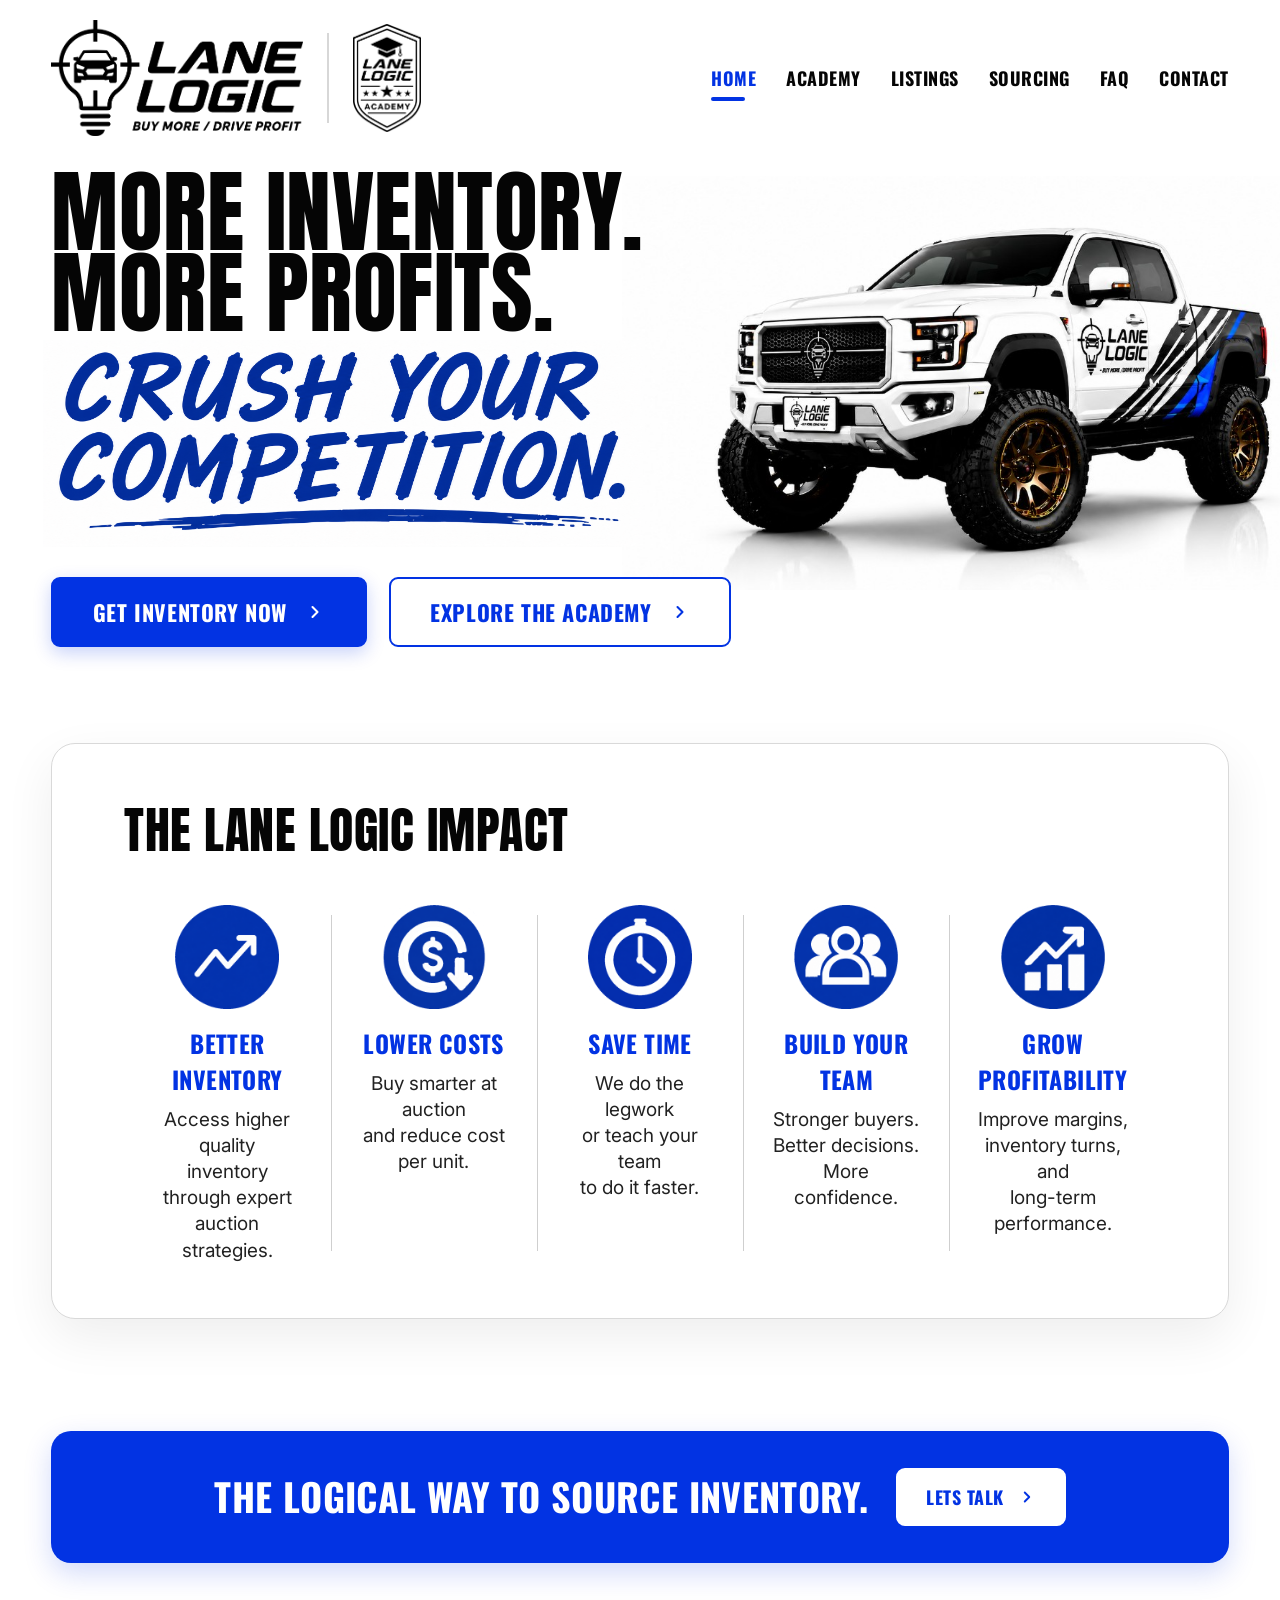
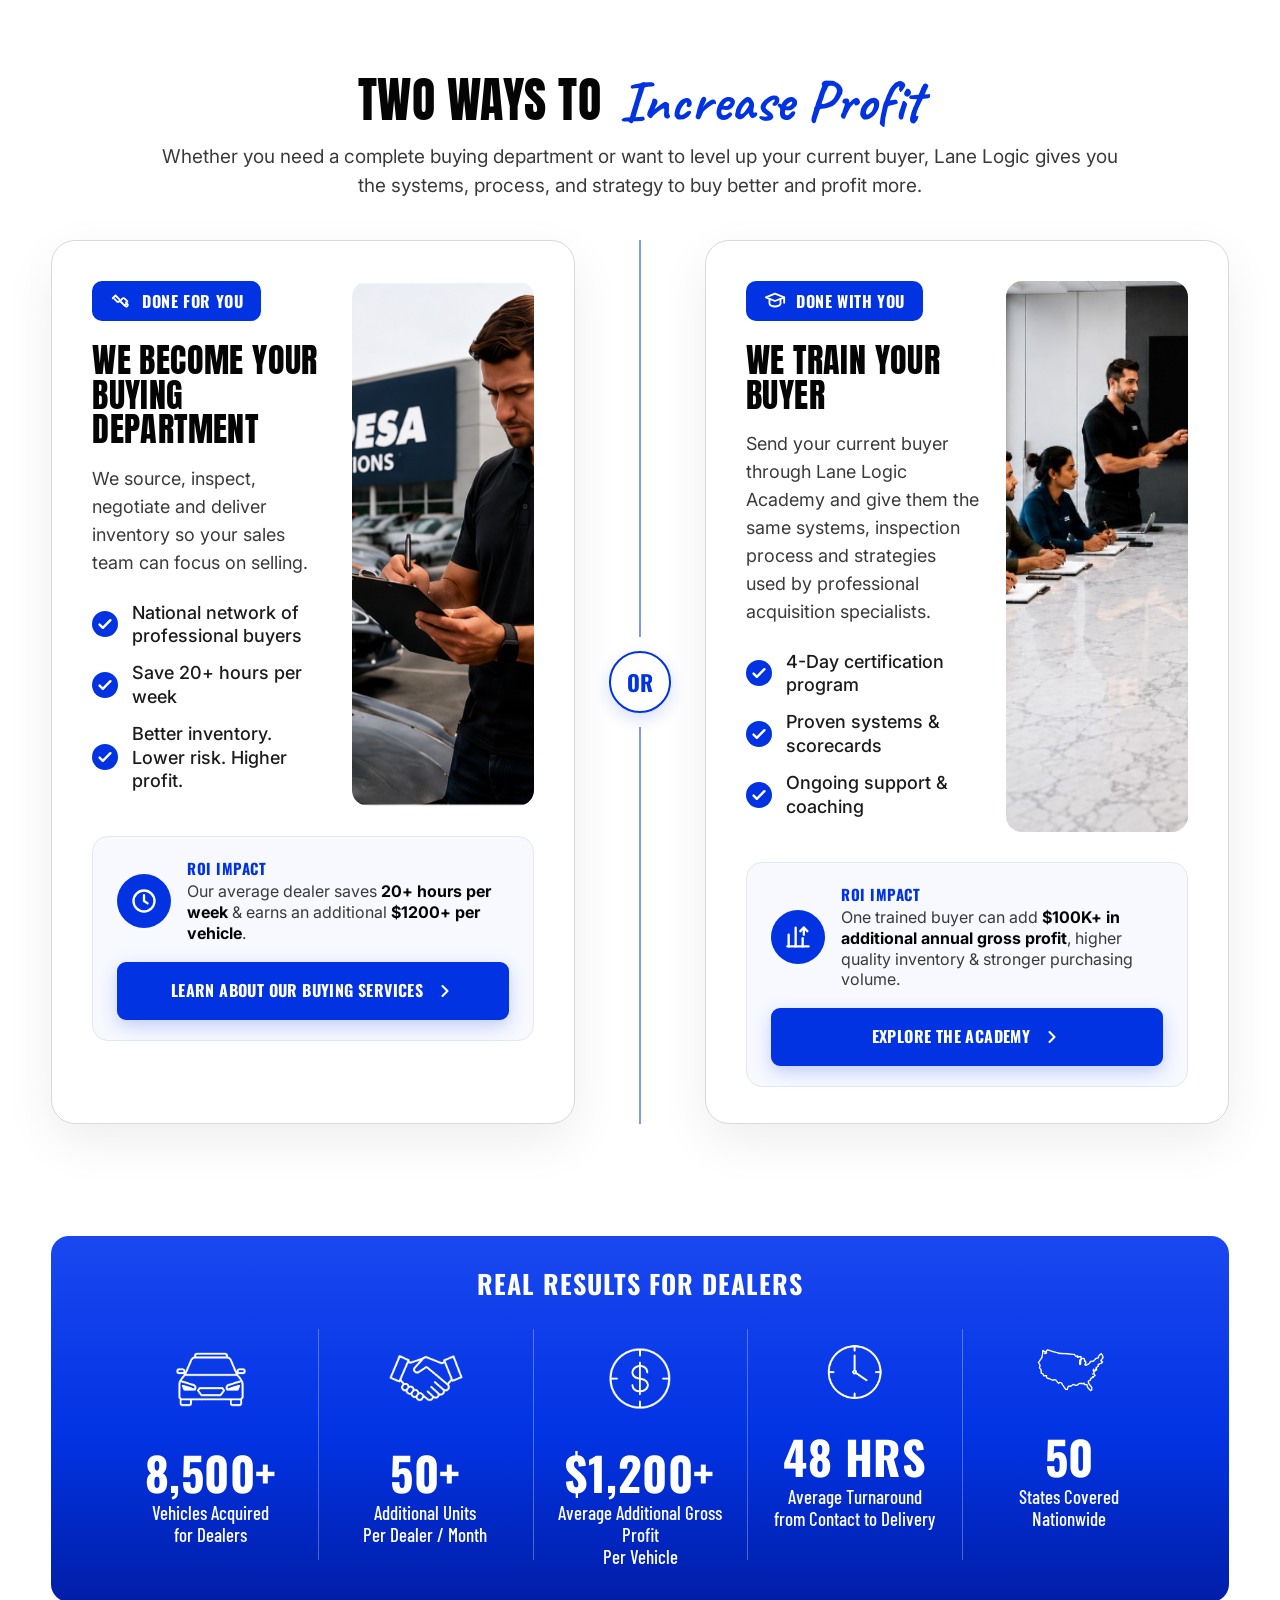
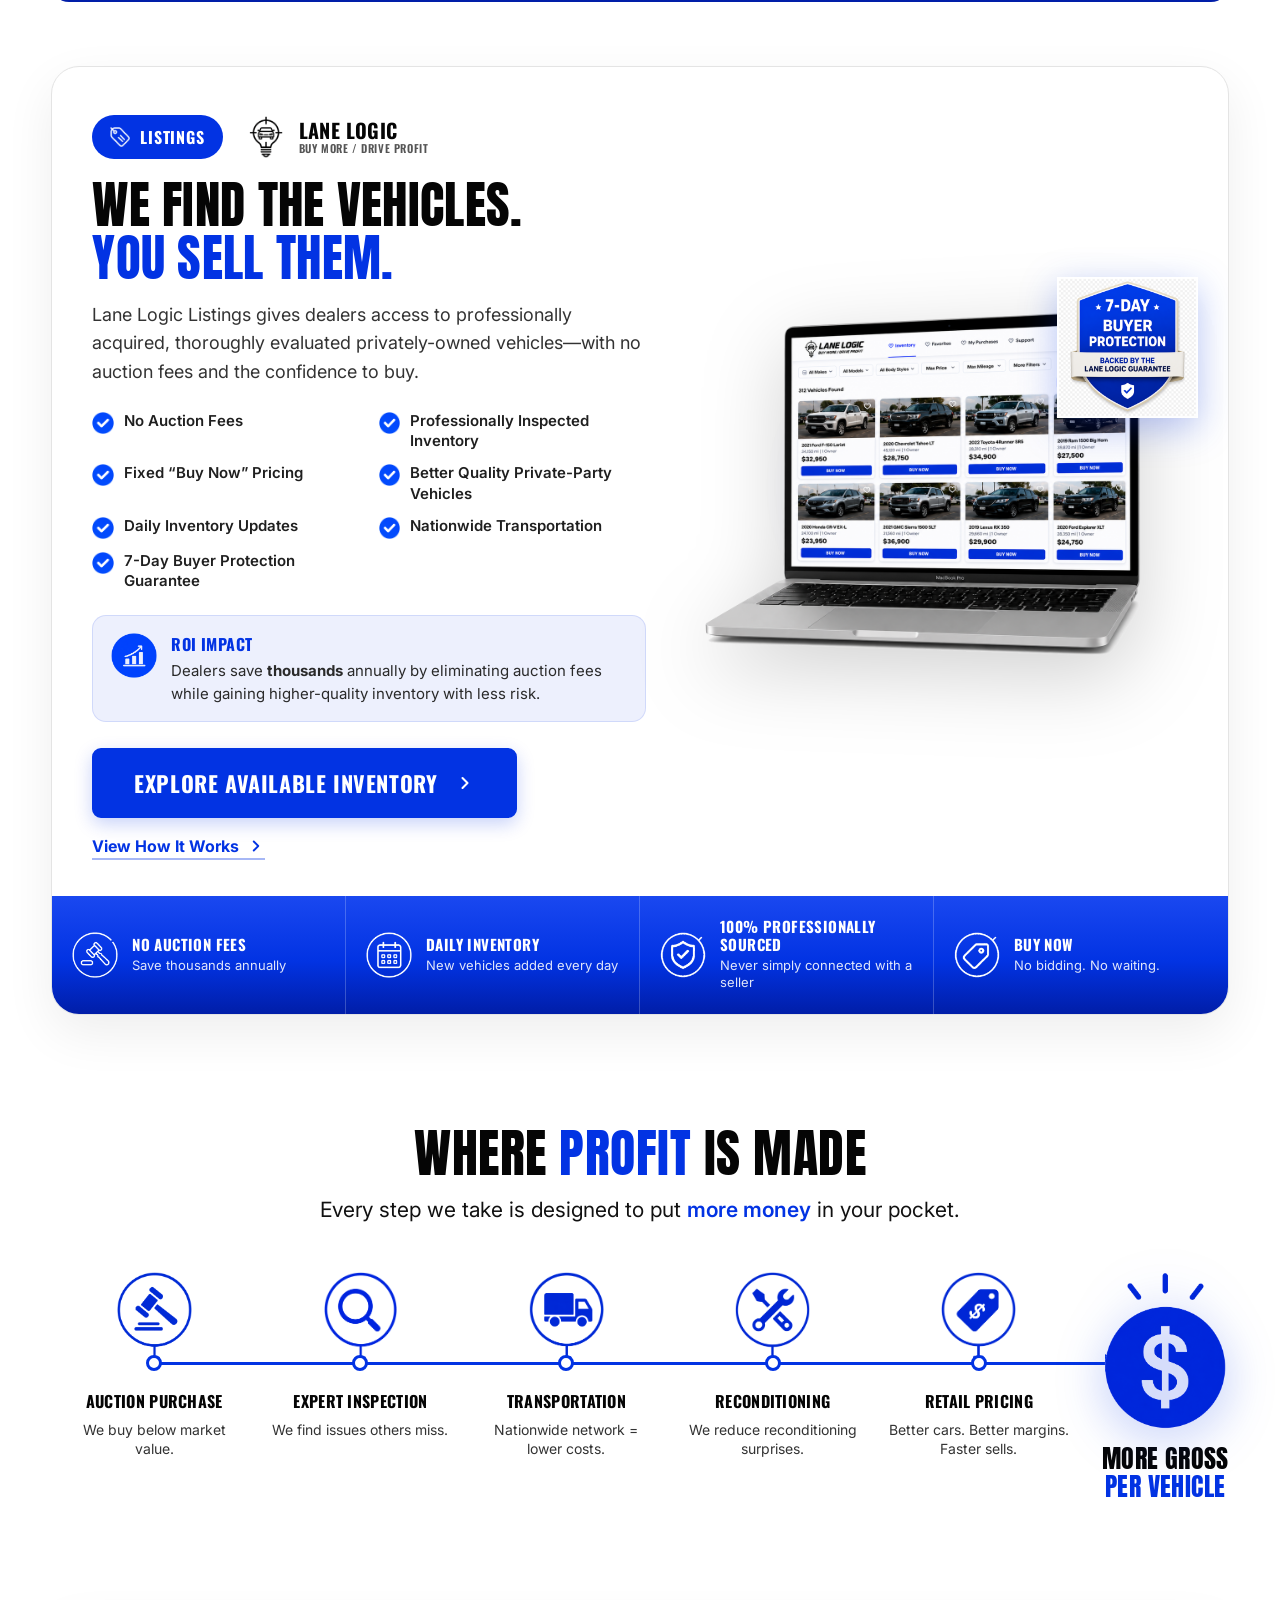
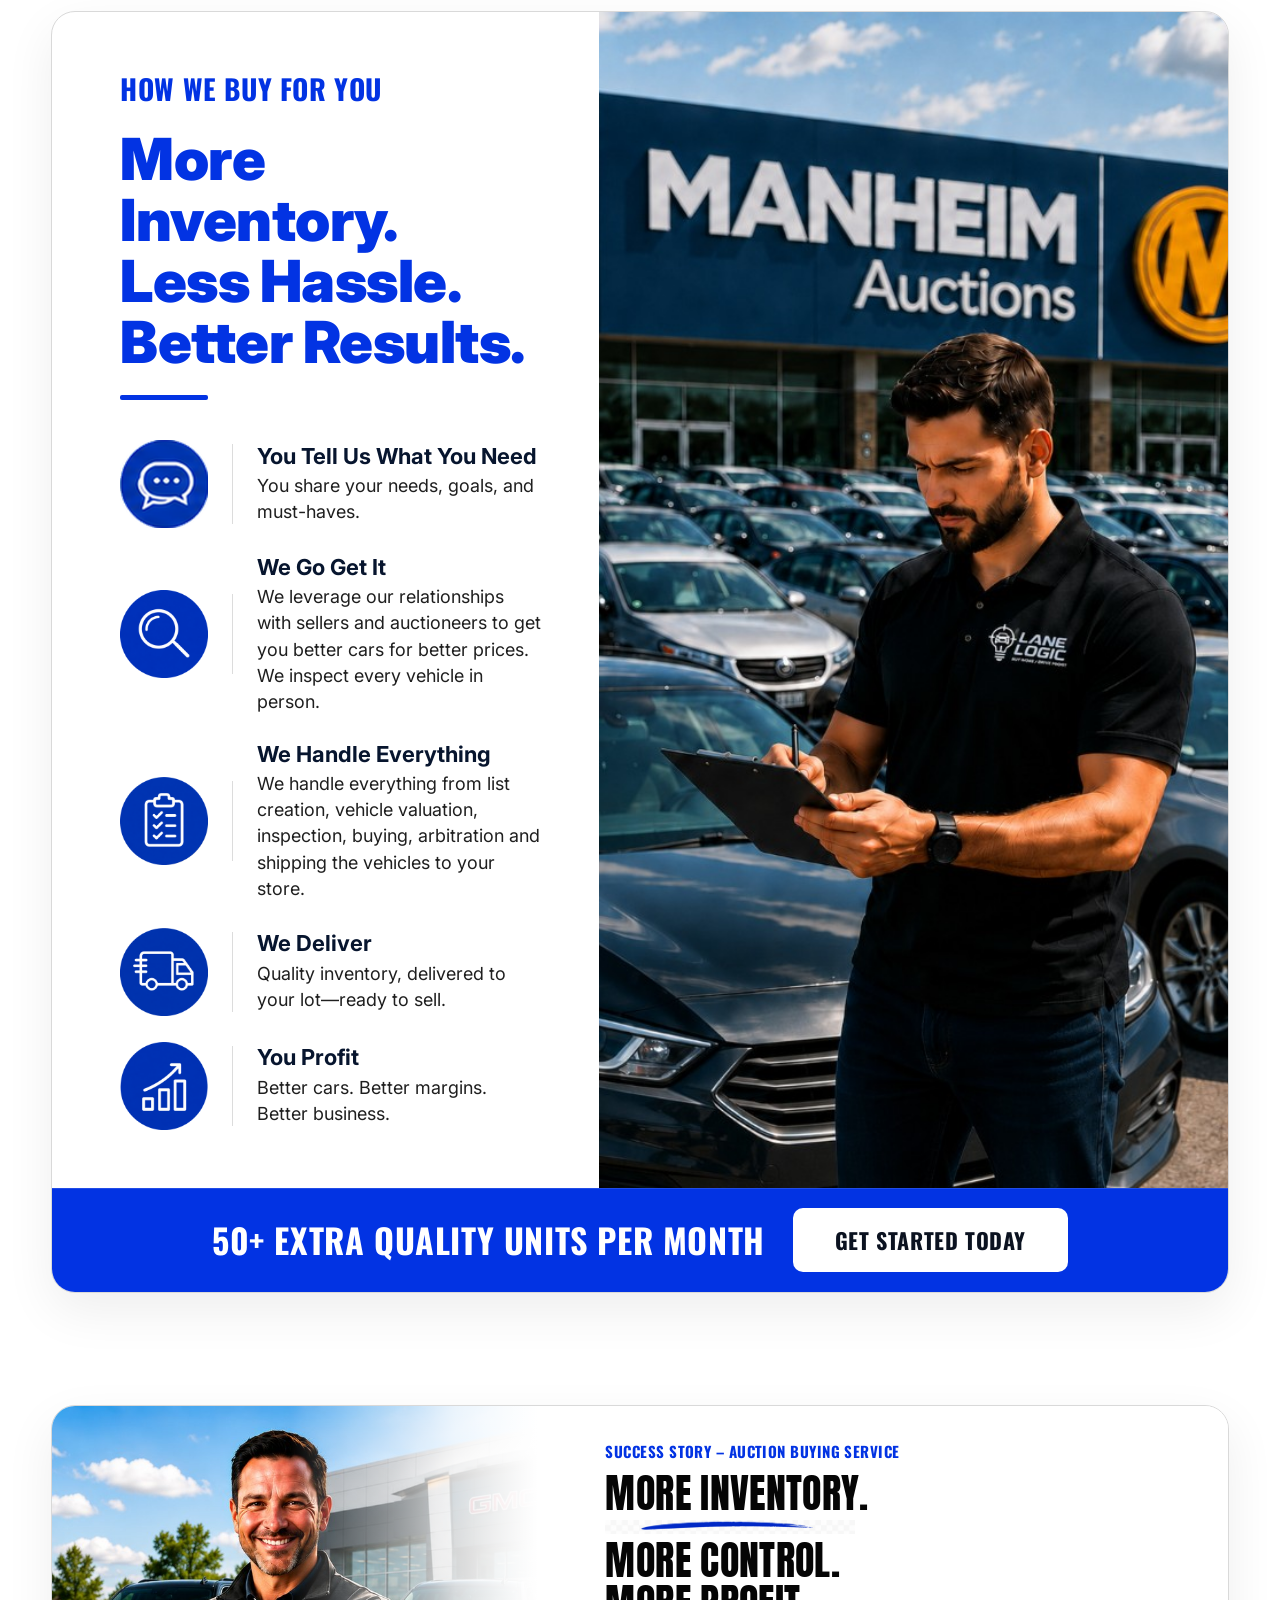
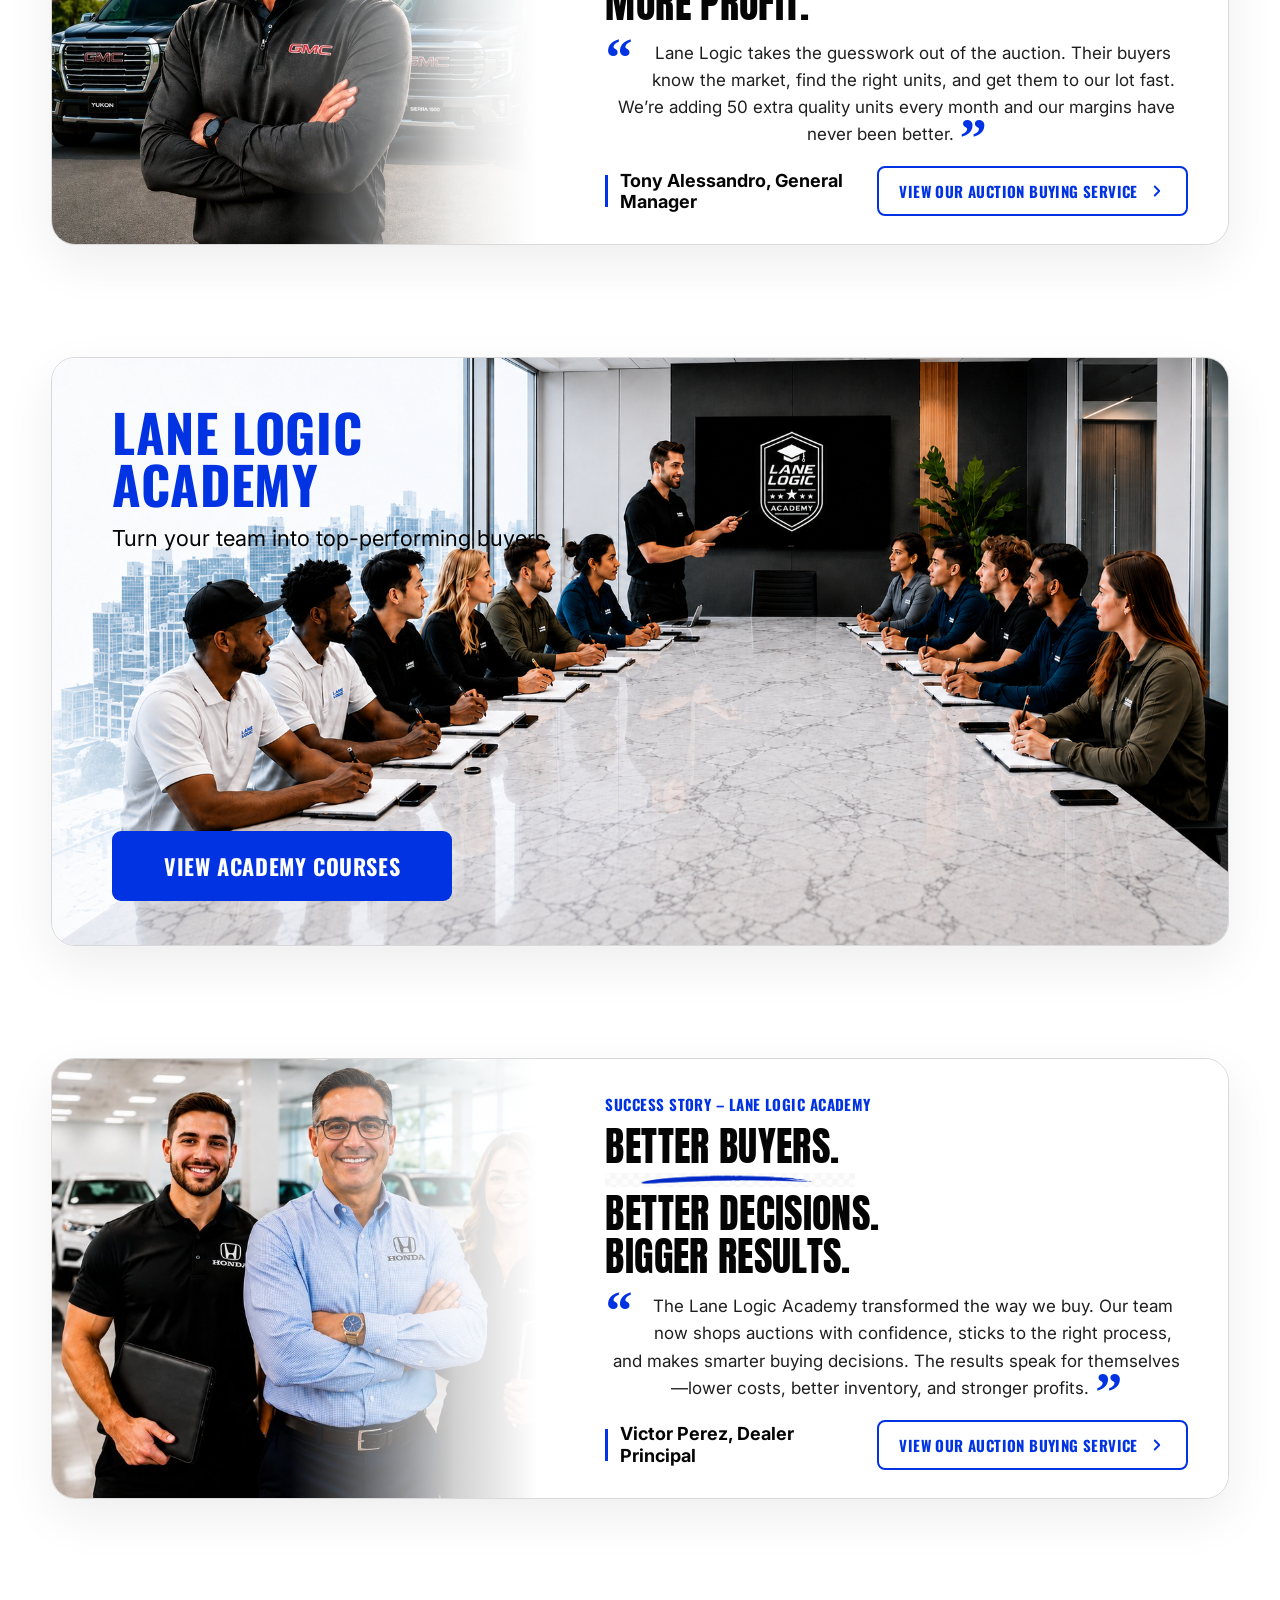
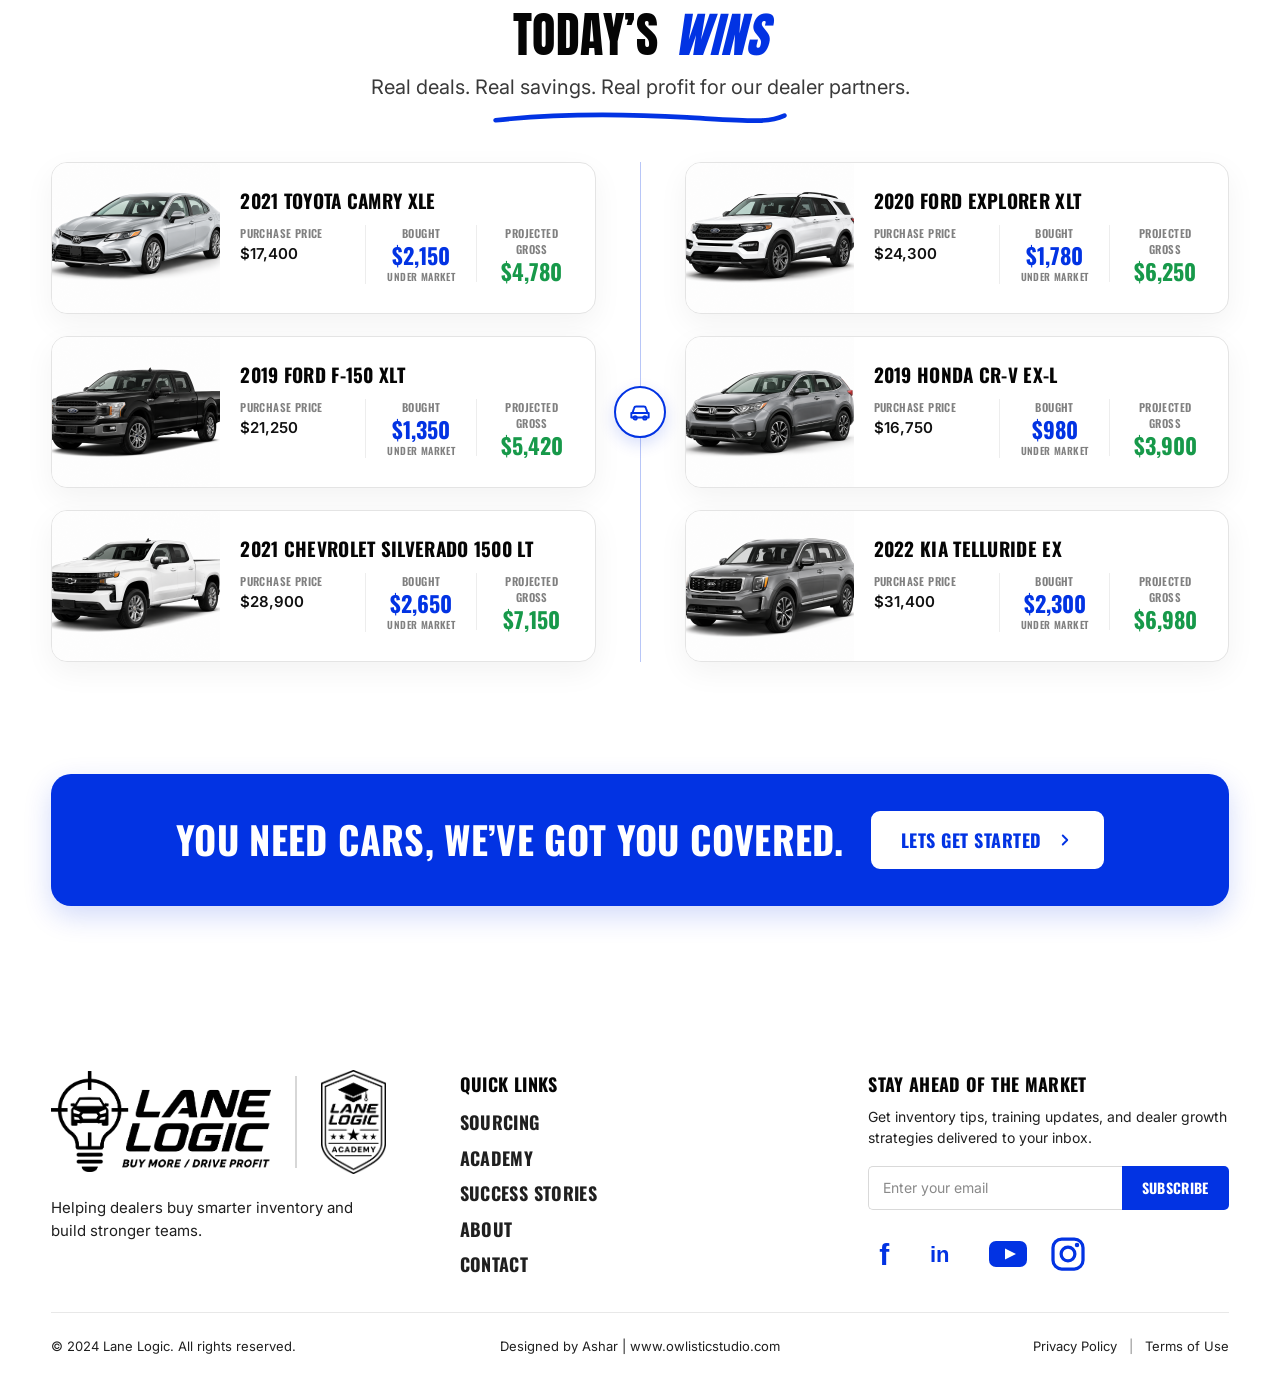
==== commit 8677d982: "Give the 7-day protection badge an opaque white background. Removes remaining transparency around th" ====
--- a/index.html
+++ b/index.html
@@ -373,7 +373,7 @@
             <div class="hl-listings__glow" aria-hidden="true"></div>
             <img
               class="hl-listings__laptop"
-              src="assets/home-listings/laptop-mockup.png"
+              src="assets/home-listings/laptop-mockup.png?v=2"
               alt="Lane Logic Listings inventory platform on a laptop"
               loading="lazy"
               width="1448"
@@ -381,7 +381,7 @@
             />
             <img
               class="hl-listings__badge"
-              src="assets/home-listings/badge-7day.png"
+              src="assets/home-listings/badge-7day.png?v=2"
               alt="7-Day Buyer Protection — Backed by the Lane Logic Guarantee"
               loading="lazy"
               width="320"
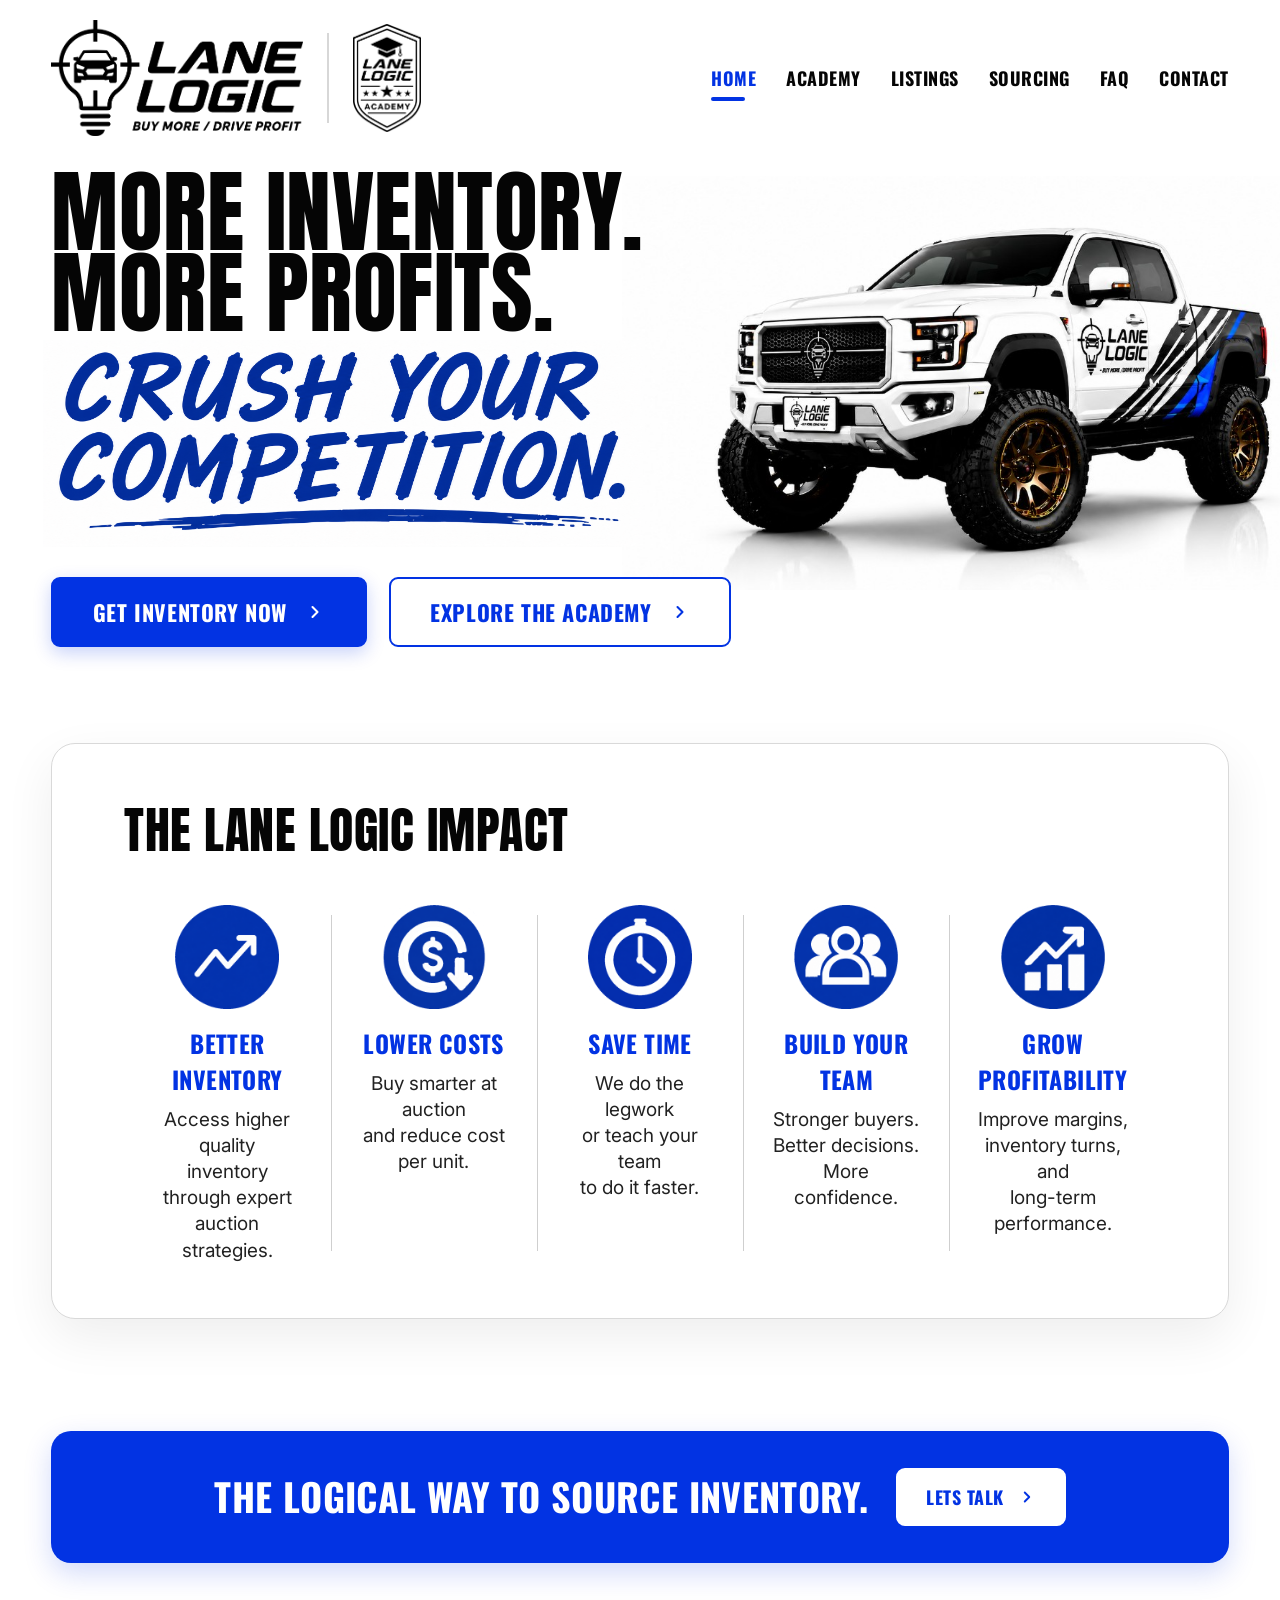
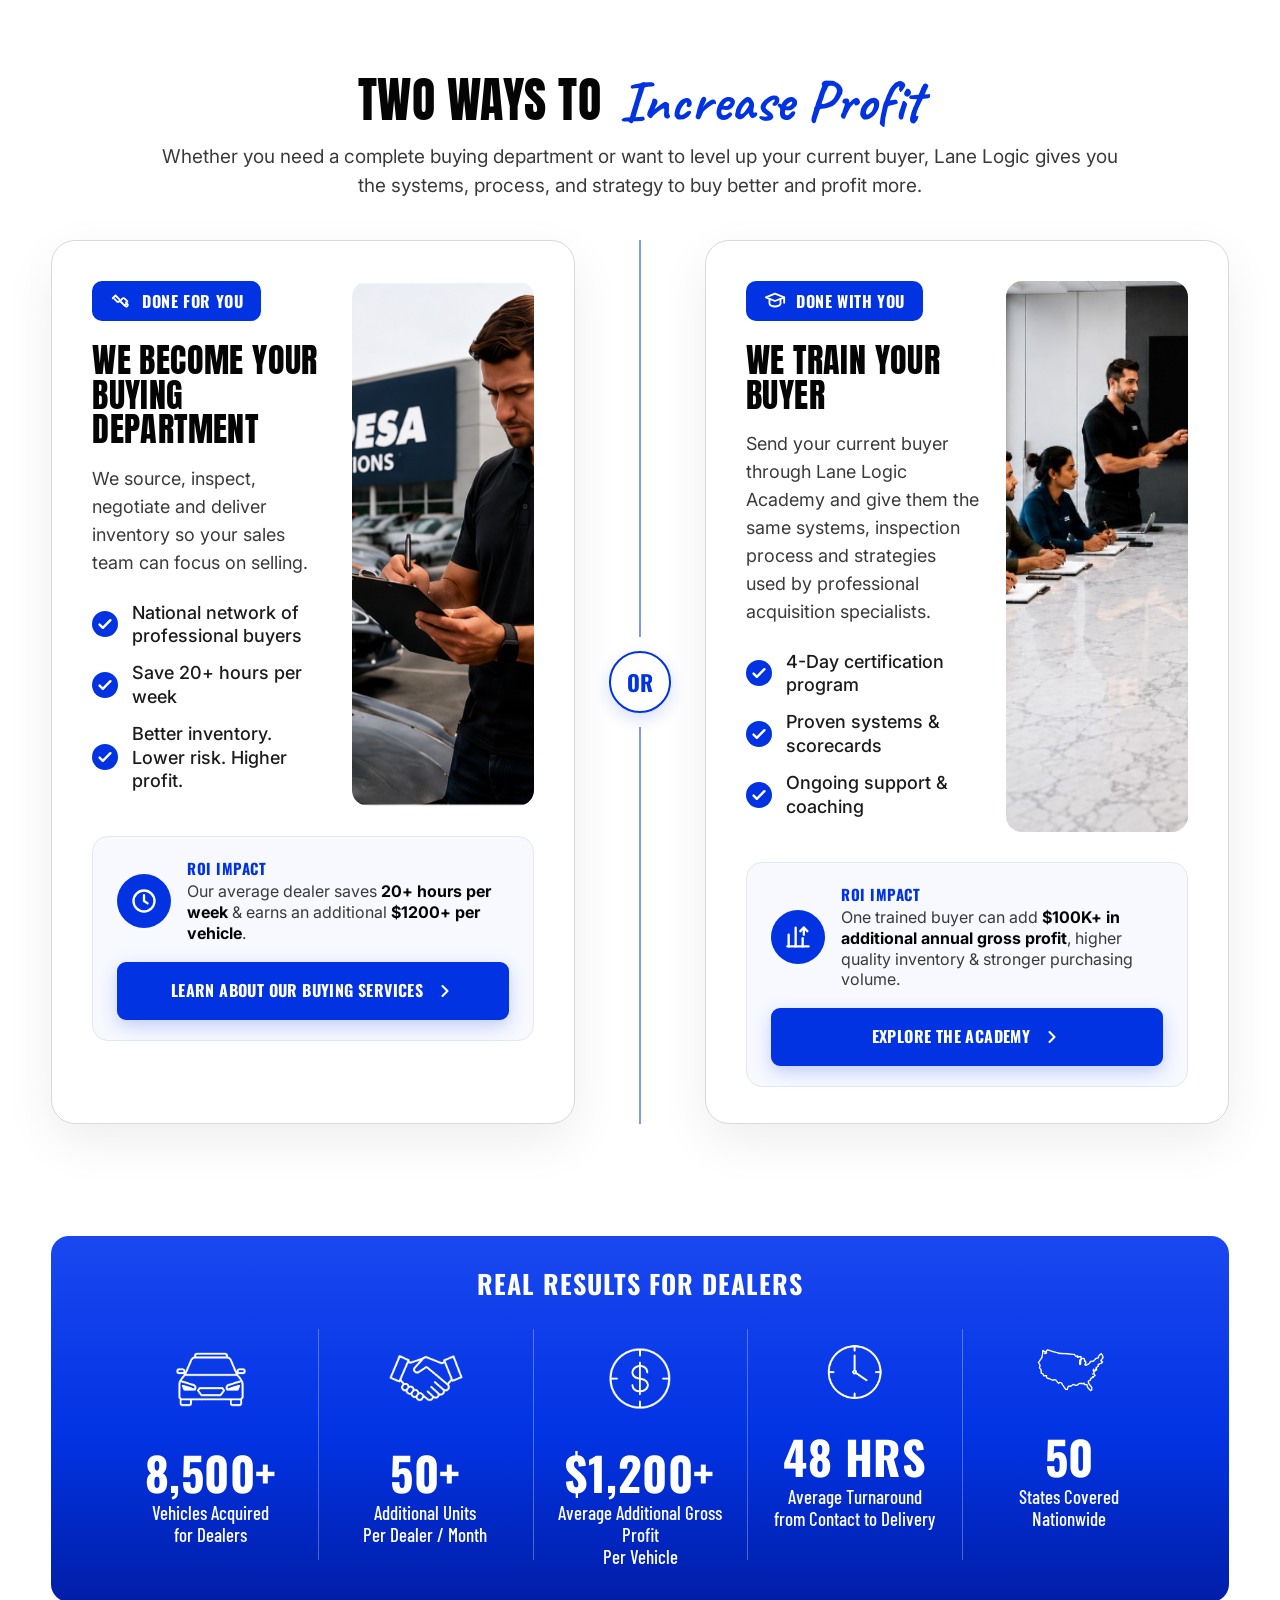
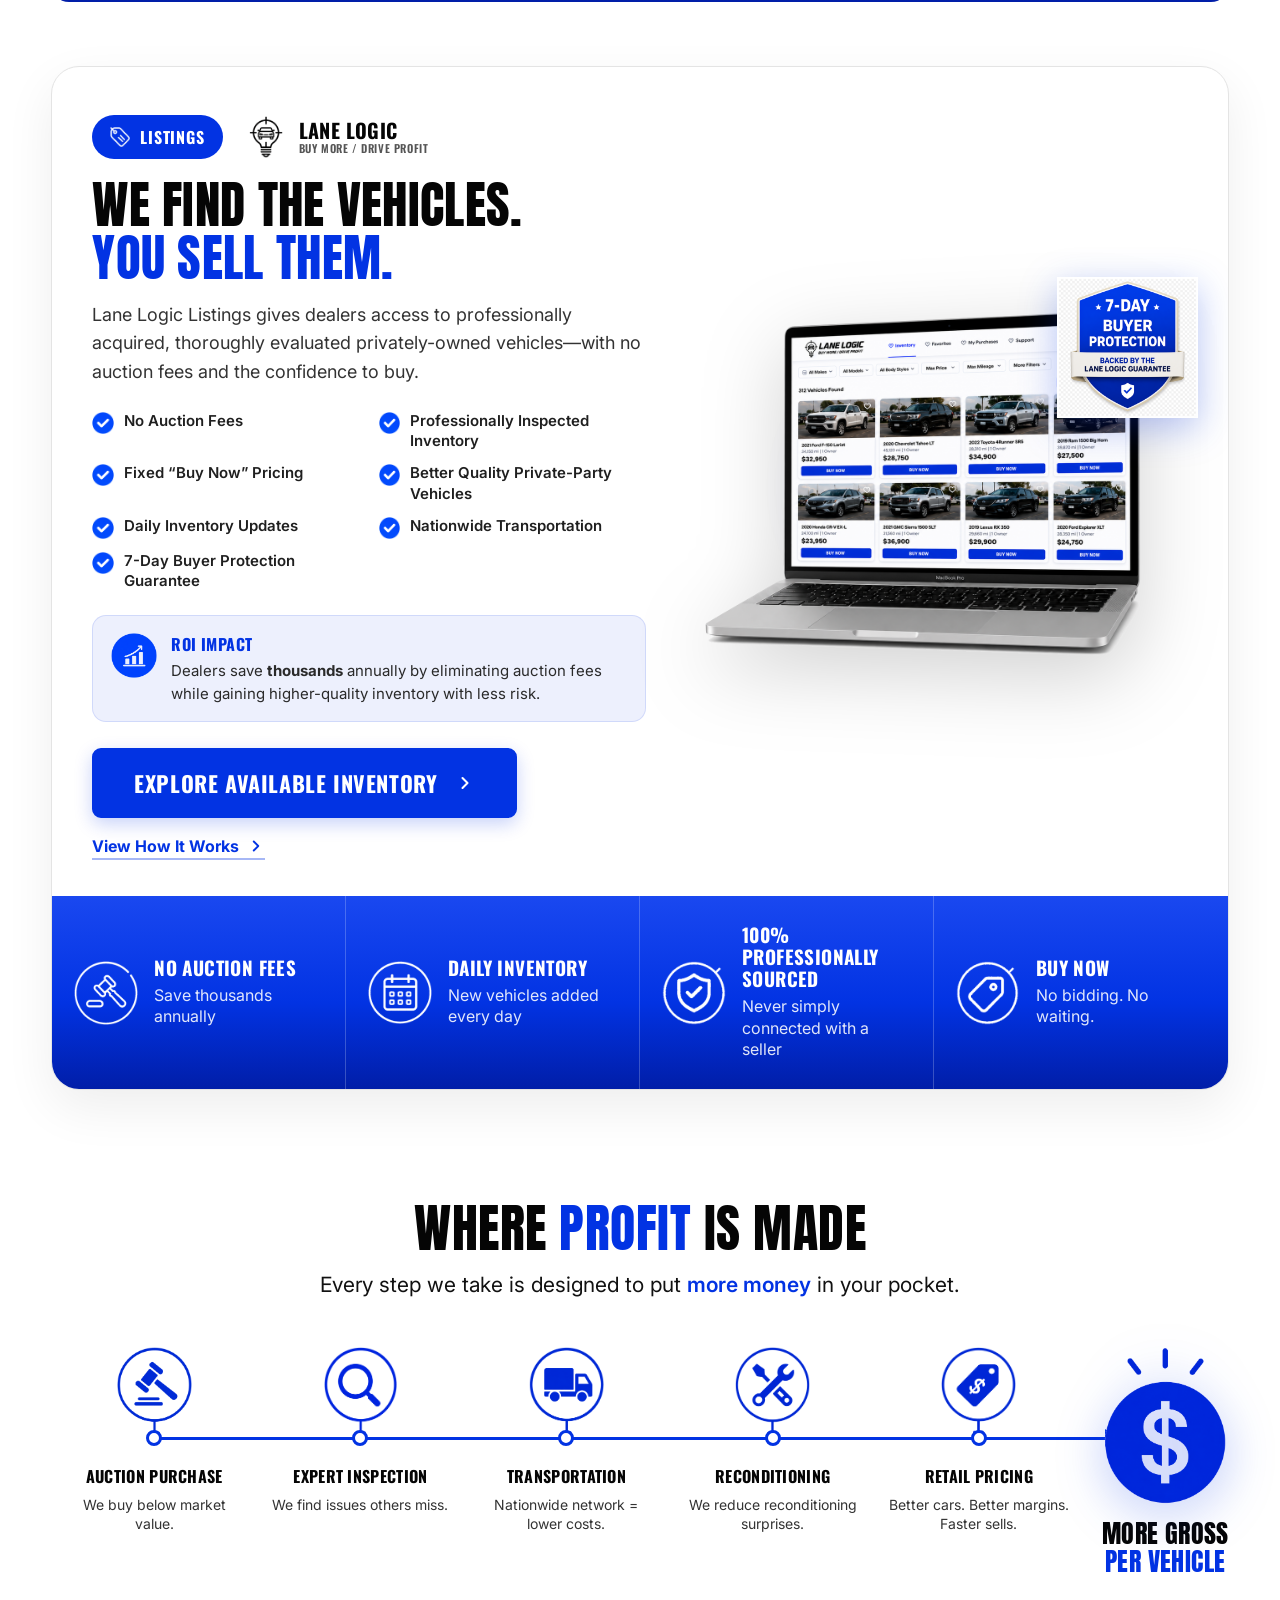
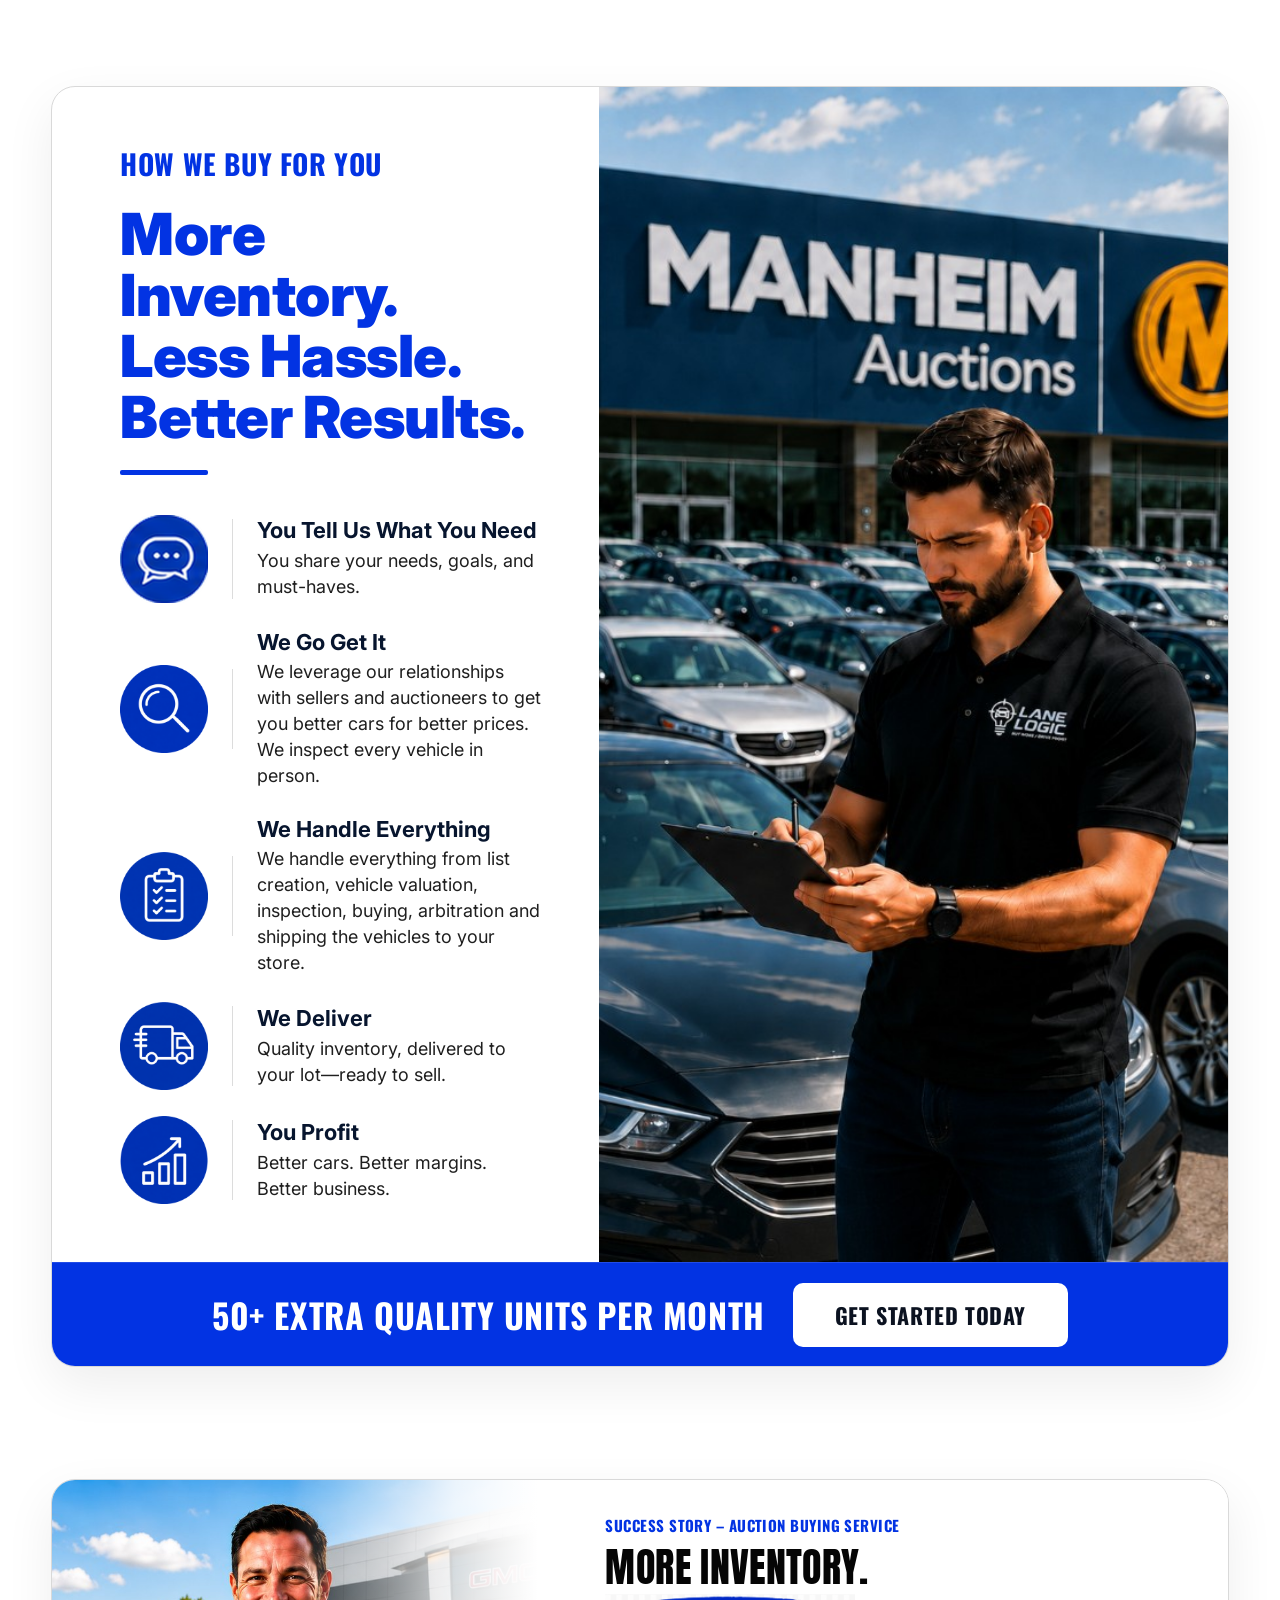
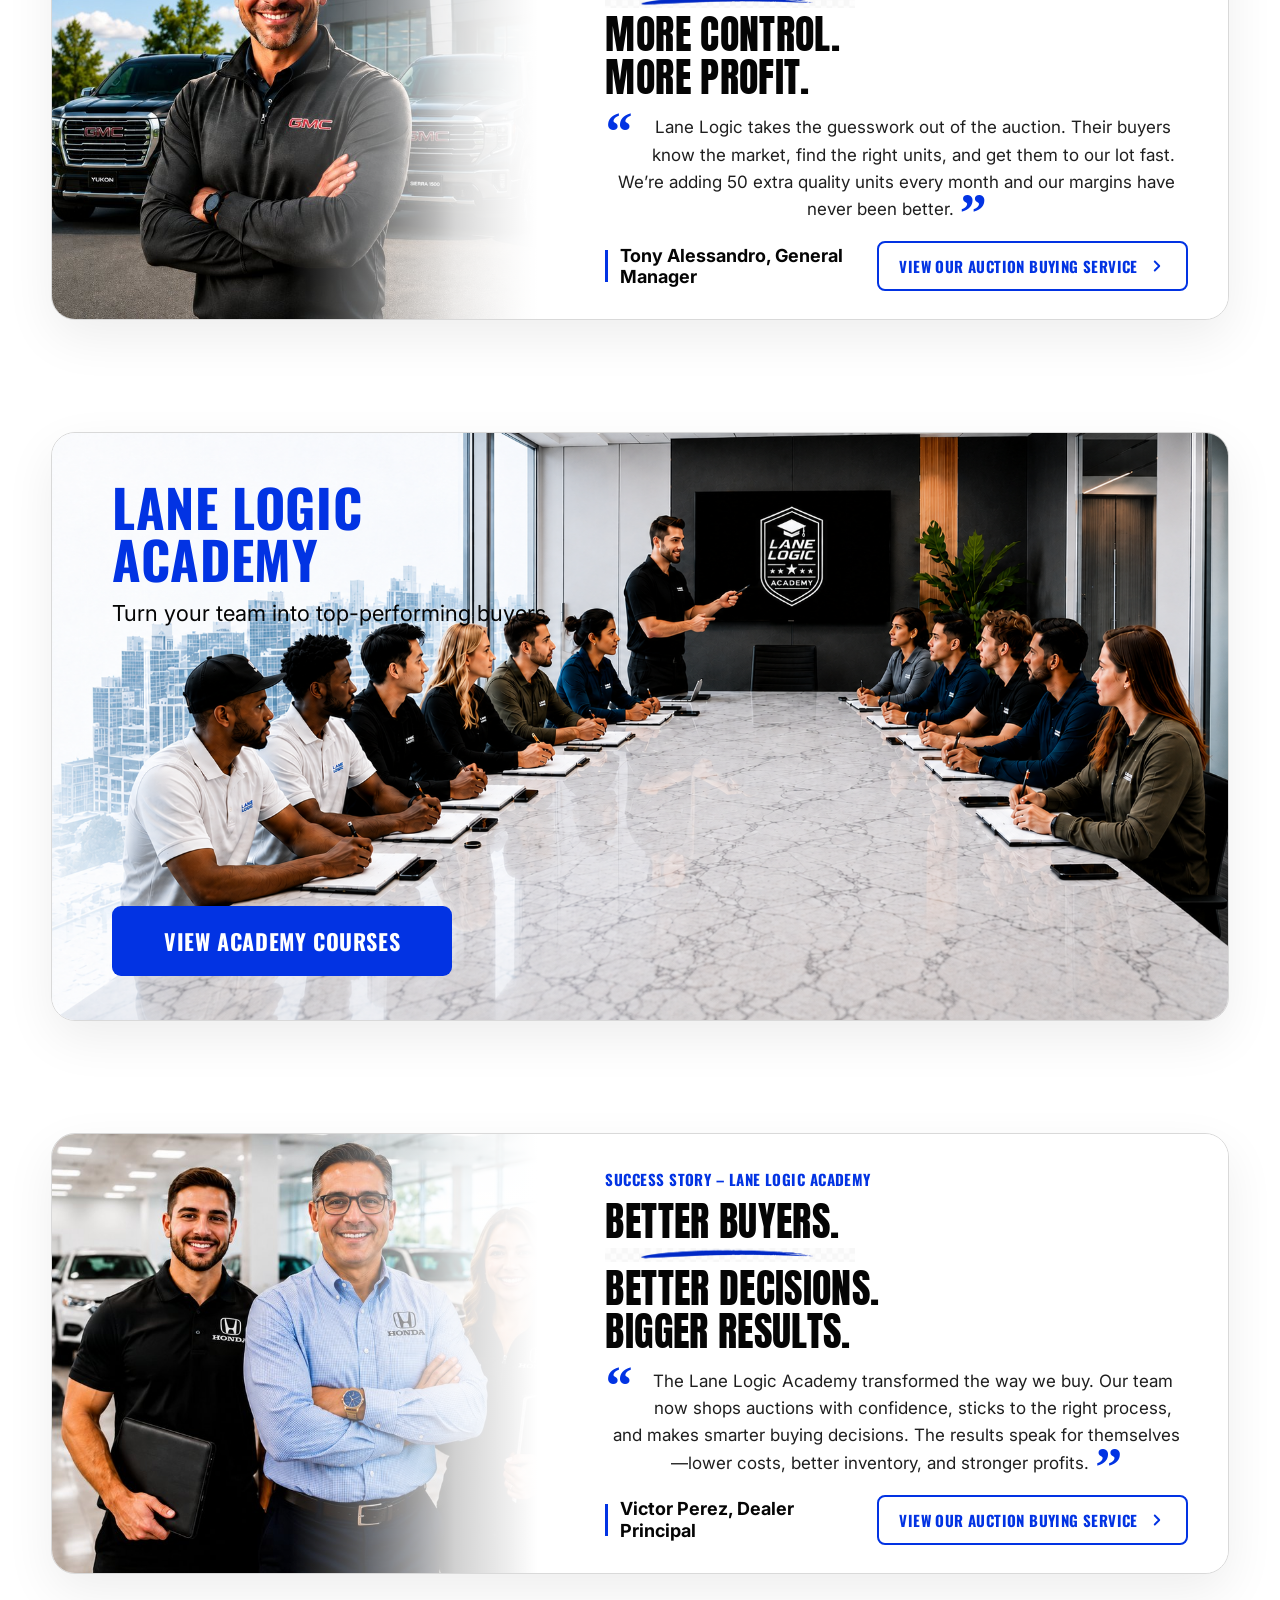
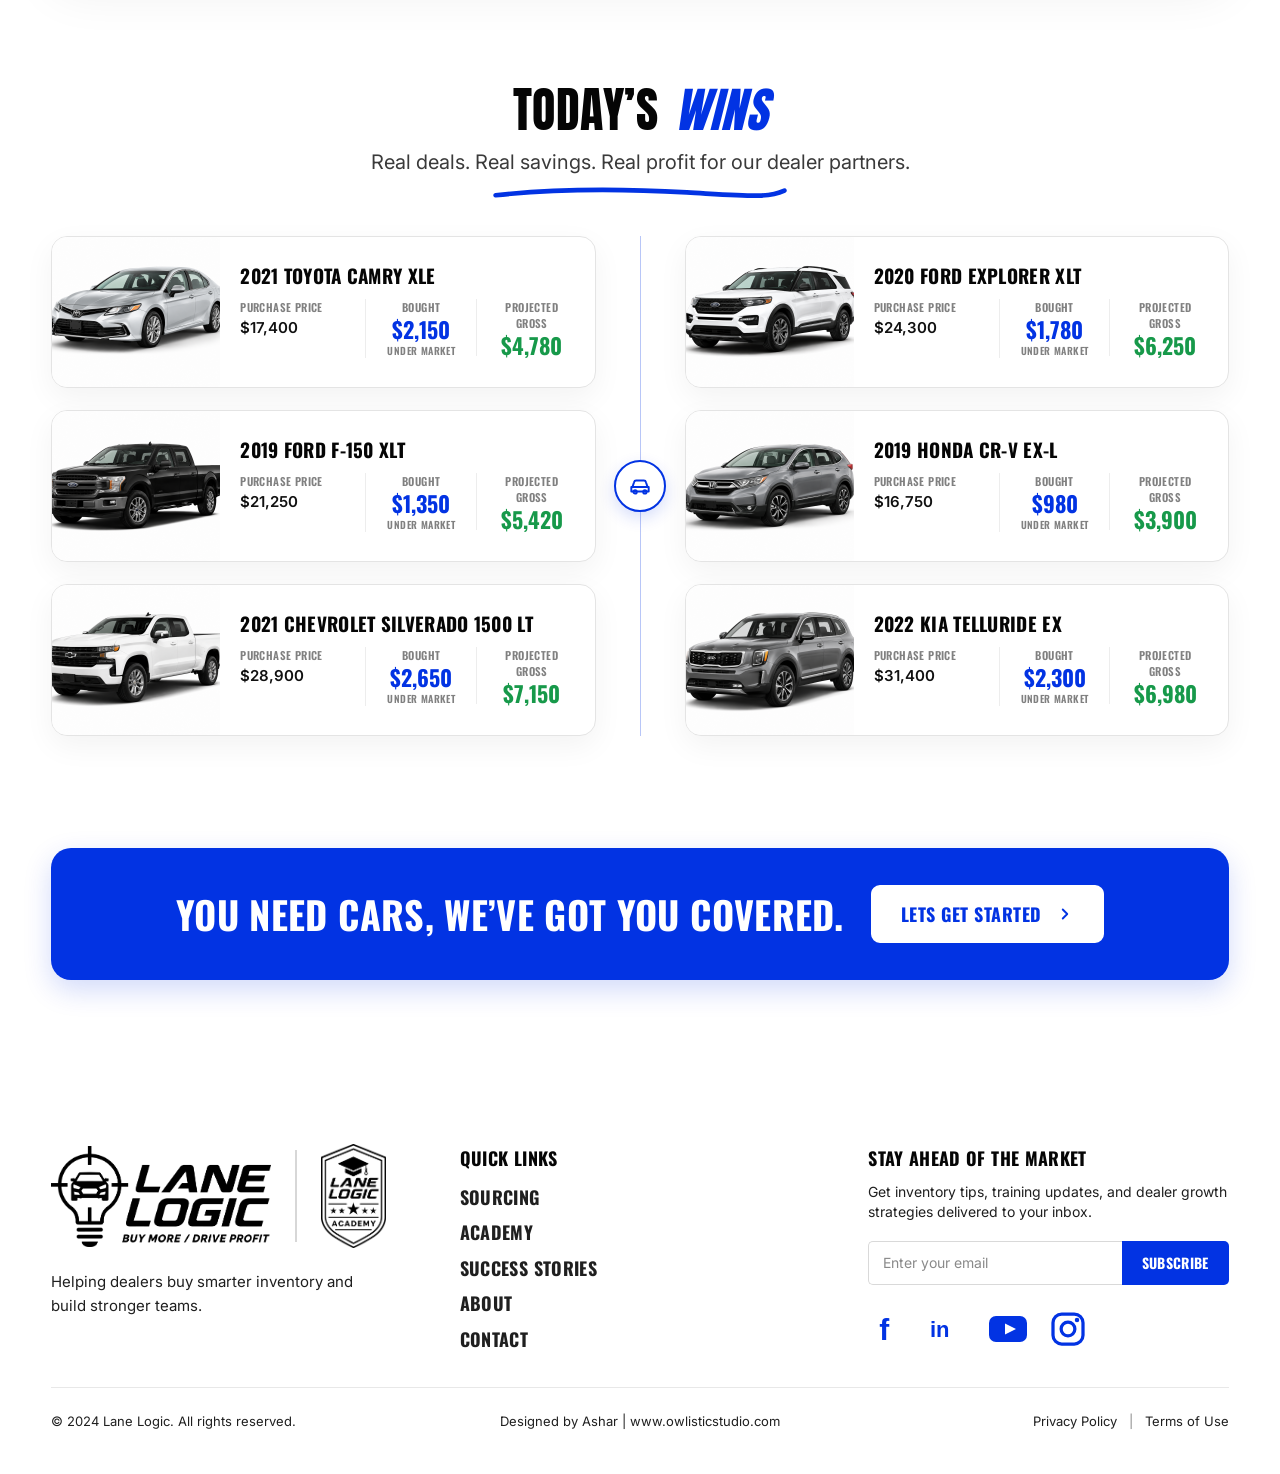
==== commit bd5a9cd0: "Enlarge Listings benefit strip icons and text on the homepage. Improve readability of the blue strip" ====
--- a/index.html
+++ b/index.html
@@ -10,8 +10,8 @@
     href="https://fonts.googleapis.com/css2?family=Anton&family=Barlow+Condensed:wght@500;600;700&family=Bebas+Neue&family=Caveat:wght@600;700&family=Inter:wght@400;500;600;700;800;900&family=Oswald:wght@500;600;700&display=swap"
     rel="stylesheet"
   />
-  <link rel="stylesheet" href="styles.css?v=33" />
-  <link rel="stylesheet" href="mobile.css?v=10" />
+  <link rel="stylesheet" href="styles.css?v=34" />
+  <link rel="stylesheet" href="mobile.css?v=11" />
 </head>
 <body>
   <div class="page">
--- a/styles.css
+++ b/styles.css
@@ -1280,8 +1280,8 @@
 .hl-listings__strip-item {
   display: flex;
   align-items: center;
-  gap: 14px;
-  padding: 22px 20px;
+  gap: 16px;
+  padding: 28px 22px;
   min-width: 0;
 }
 
@@ -1291,17 +1291,17 @@
 
 .hl-listings__strip-item img {
   flex: none;
-  width: 46px;
-  height: 46px;
+  width: 64px;
+  height: 64px;
   object-fit: contain;
   filter: brightness(0) invert(1);
 }
 
 .hl-listings__strip-title {
-  margin: 0 0 4px;
+  margin: 0 0 6px;
   font-family: "Oswald", "Barlow Condensed", sans-serif;
   font-weight: 700;
-  font-size: 15px;
+  font-size: 19px;
   letter-spacing: 0.4px;
   line-height: 1.15;
   text-transform: uppercase;
@@ -1310,7 +1310,7 @@
 .hl-listings__strip-sub {
   margin: 0;
   font-family: "Inter", Arial, sans-serif;
-  font-size: 13px;
+  font-size: 16px;
   line-height: 1.35;
   color: rgba(255, 255, 255, 0.88);
 }
@@ -1326,11 +1326,20 @@
   }
 
   .hl-listings__strip-item {
-    padding: 20px 16px;
+    padding: 24px 16px;
+  }
+
+  .hl-listings__strip-item img {
+    width: 56px;
+    height: 56px;
   }
 
   .hl-listings__strip-title {
-    font-size: 14px;
+    font-size: 17px;
+  }
+
+  .hl-listings__strip-sub {
+    font-size: 15px;
   }
 }
 
--- a/mobile.css
+++ b/mobile.css
@@ -563,20 +563,20 @@
   }
 
   .hl-listings__strip-item {
-    padding: 18px 16px;
+    padding: 22px 16px;
   }
 
   .hl-listings__strip-item img {
-    width: 40px;
-    height: 40px;
+    width: 52px;
+    height: 52px;
   }
 
   .hl-listings__strip-title {
+    font-size: 17px;
+  }
+
+  .hl-listings__strip-sub {
     font-size: 14px;
-  }
-
-  .hl-listings__strip-sub {
-    font-size: 12px;
   }
 
   .stat__number {
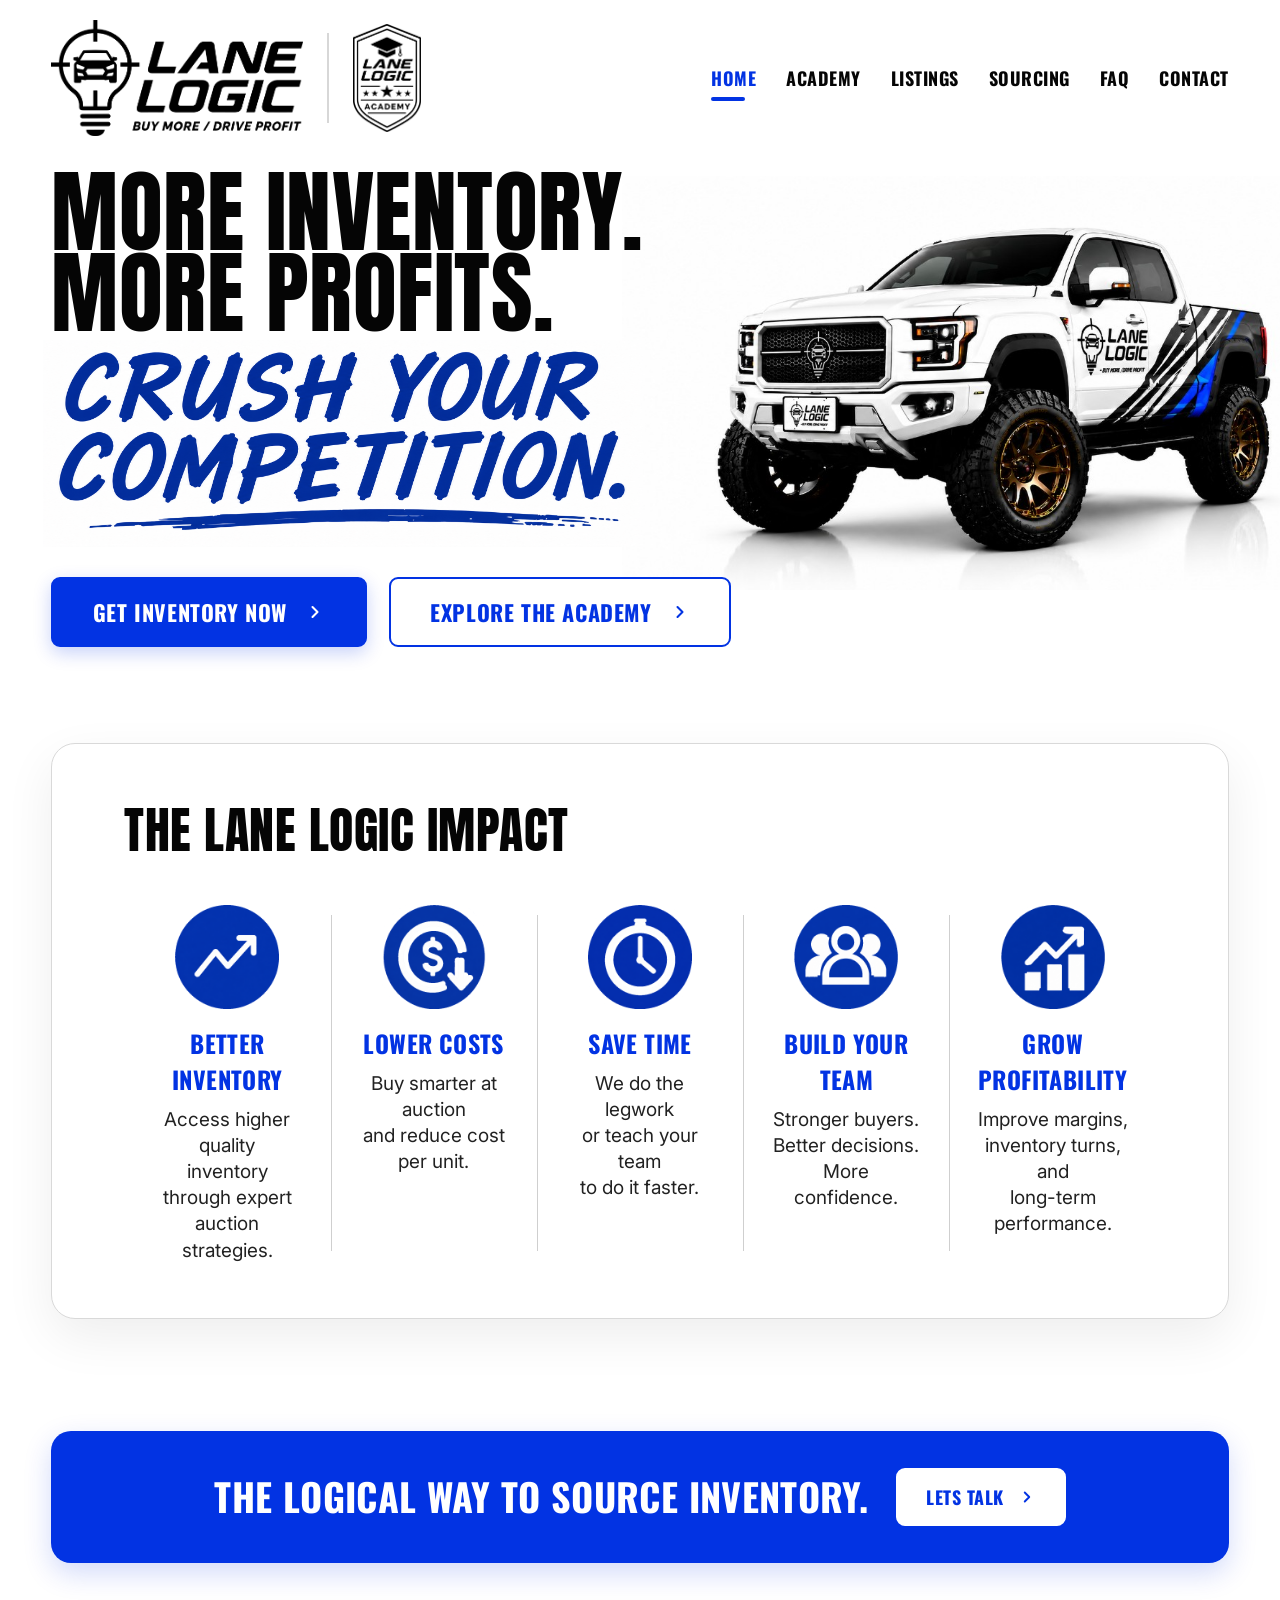
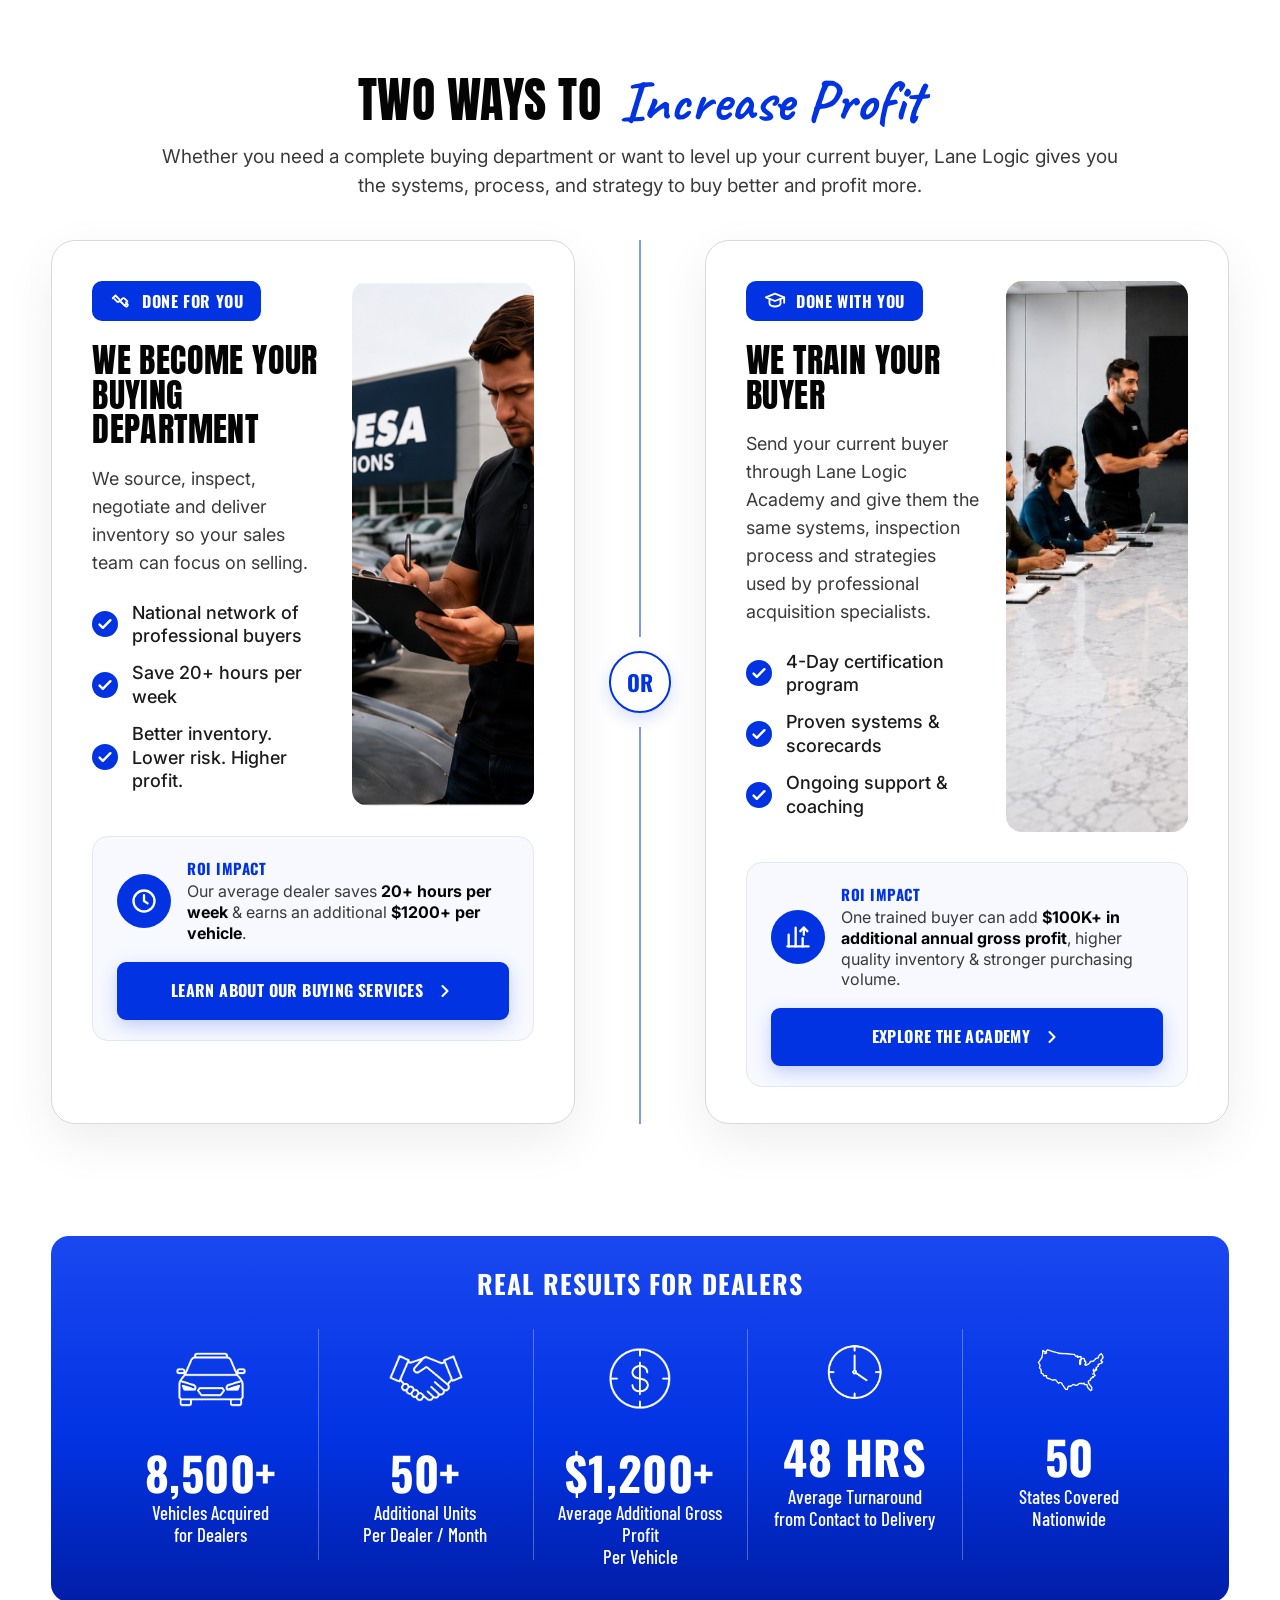
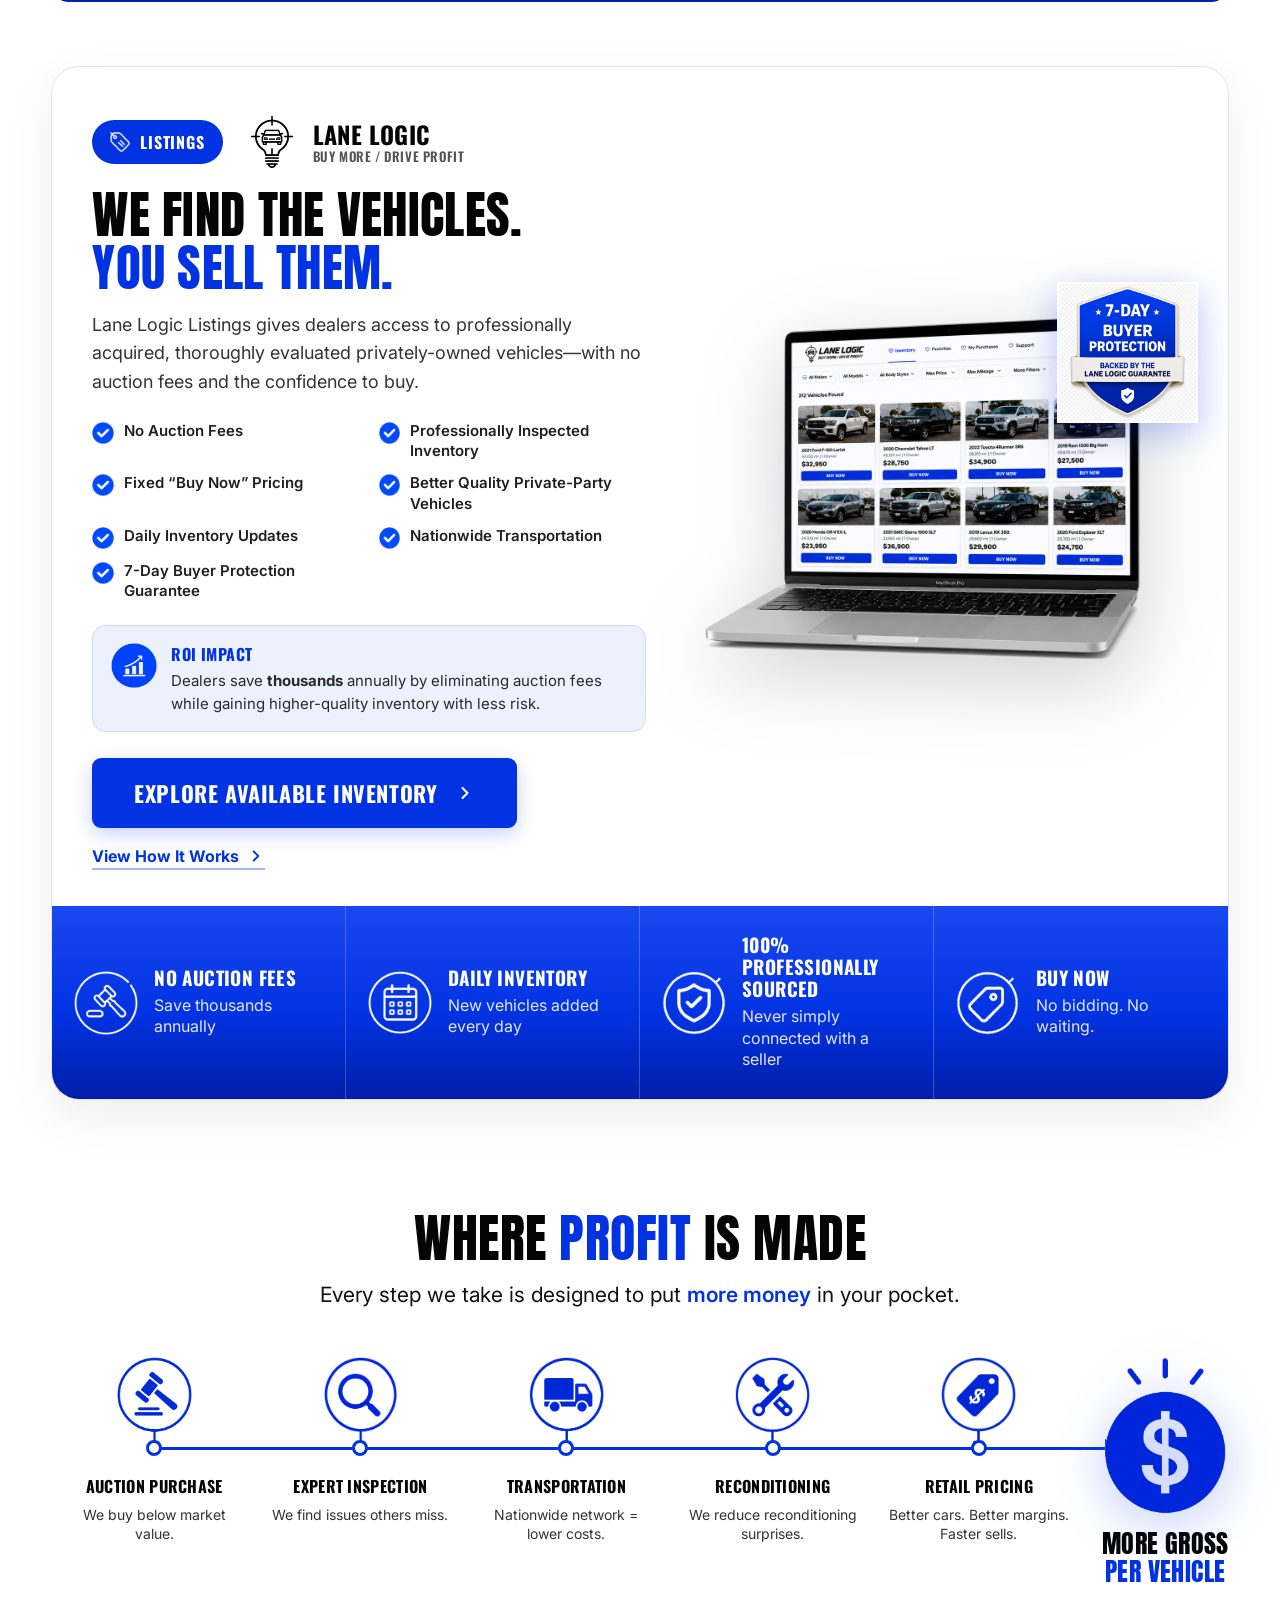
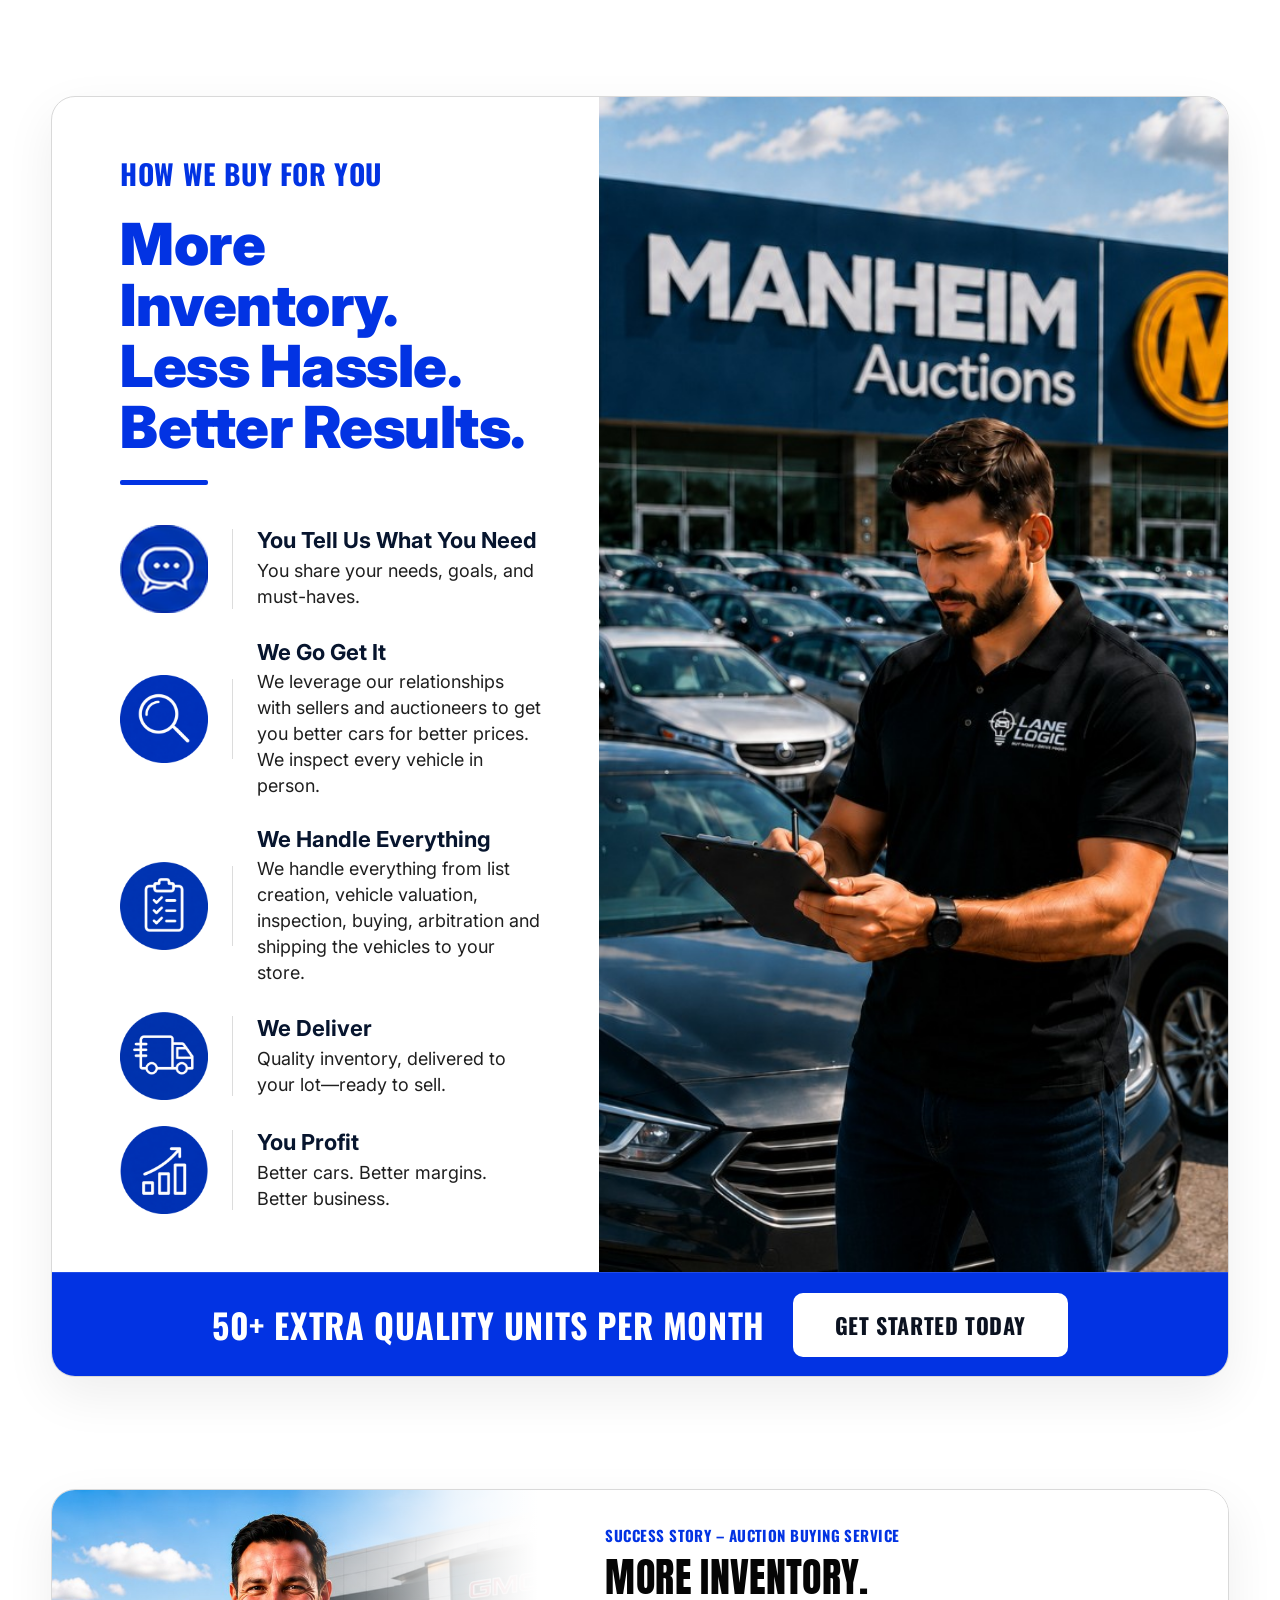
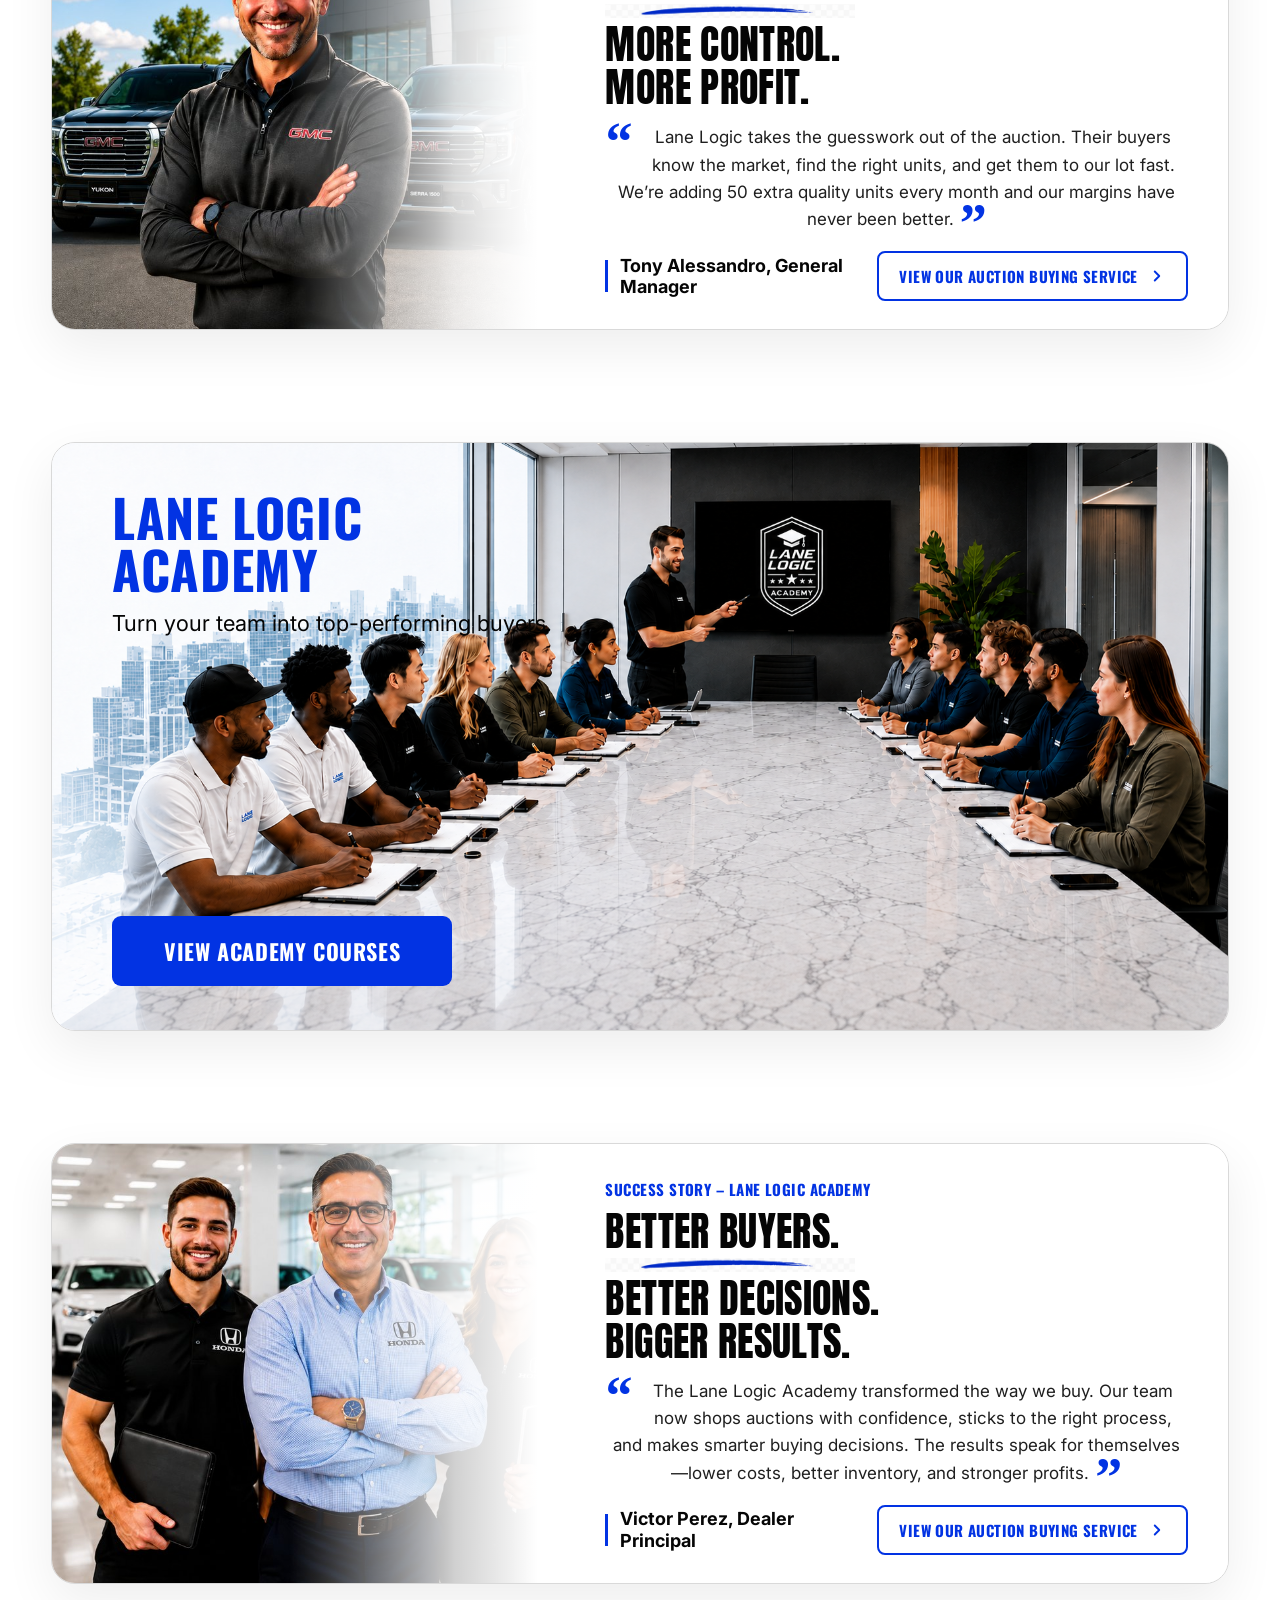
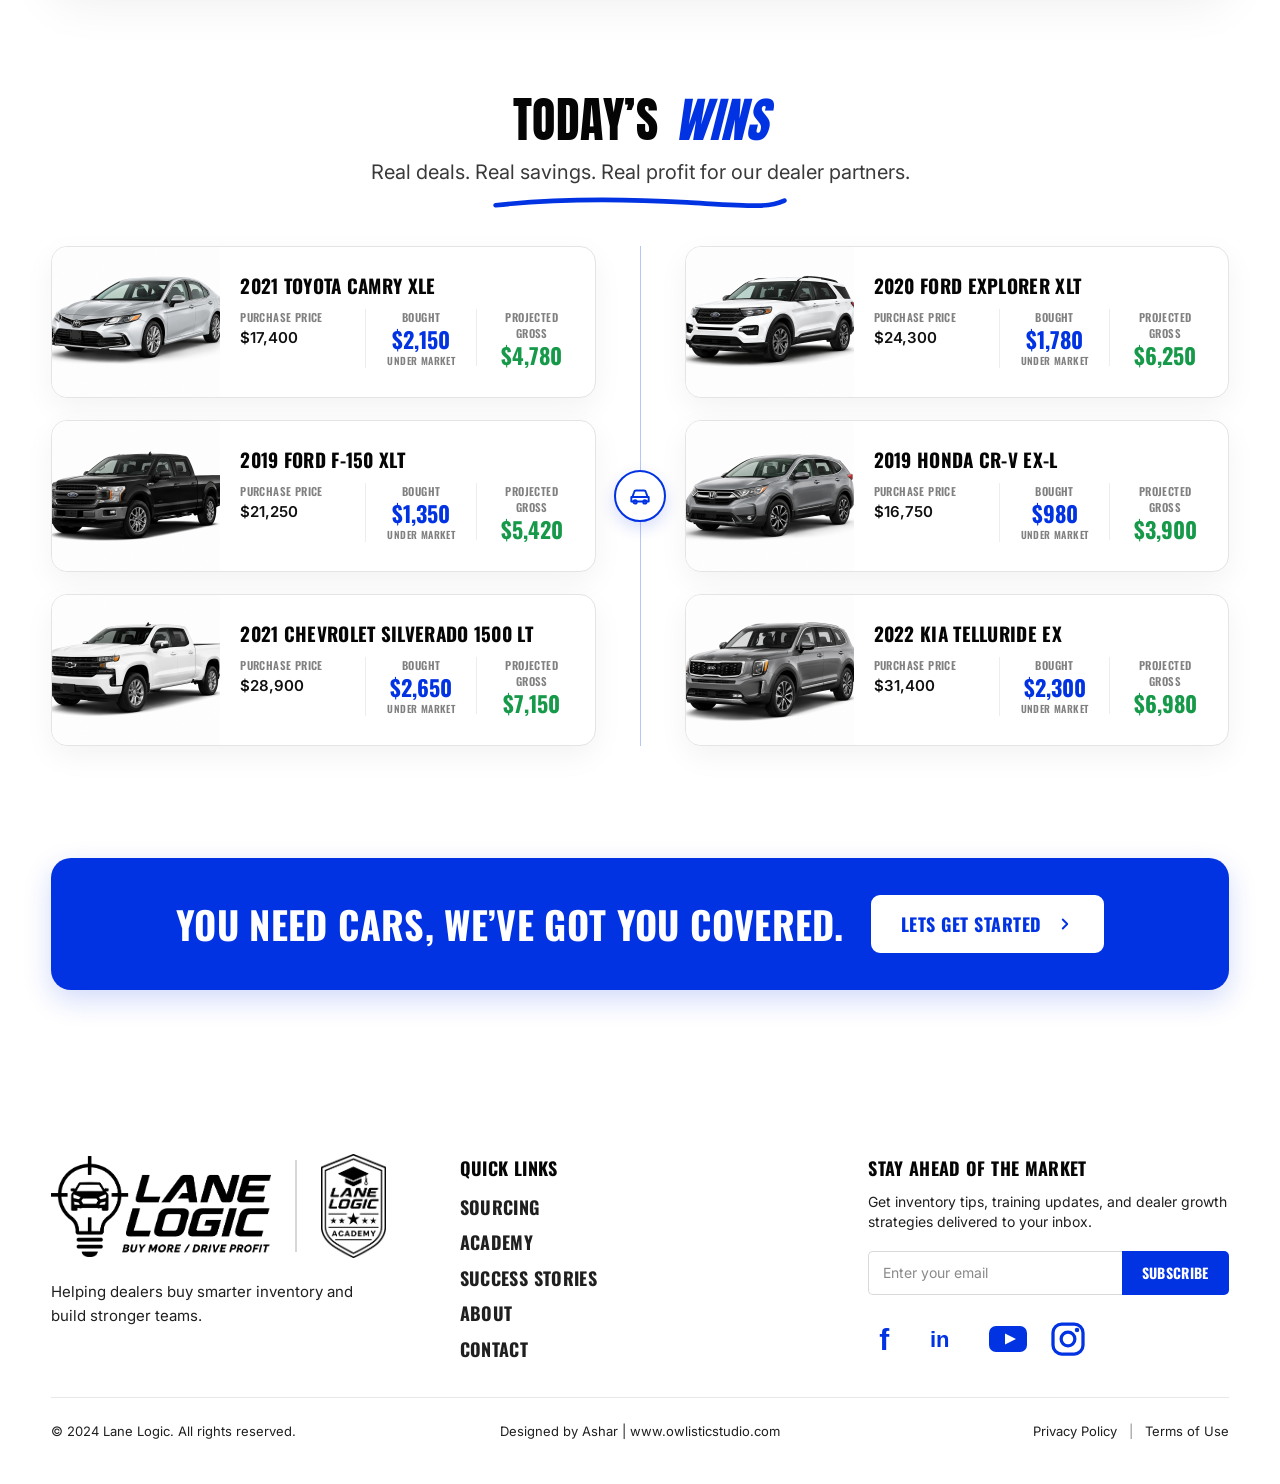
==== commit 20b5365b: "Slightly enlarge the Listings section brand mark and wordmark. Make LANE LOGIC / BUY MORE DRIVE PROF" ====
--- a/index.html
+++ b/index.html
@@ -10,8 +10,8 @@
     href="https://fonts.googleapis.com/css2?family=Anton&family=Barlow+Condensed:wght@500;600;700&family=Bebas+Neue&family=Caveat:wght@600;700&family=Inter:wght@400;500;600;700;800;900&family=Oswald:wght@500;600;700&display=swap"
     rel="stylesheet"
   />
-  <link rel="stylesheet" href="styles.css?v=34" />
-  <link rel="stylesheet" href="mobile.css?v=11" />
+  <link rel="stylesheet" href="styles.css?v=35" />
+  <link rel="stylesheet" href="mobile.css?v=12" />
 </head>
 <body>
   <div class="page">
--- a/styles.css
+++ b/styles.css
@@ -1064,25 +1064,25 @@
 .hl-listings__brand {
   display: inline-flex;
   align-items: center;
-  gap: 12px;
+  gap: 14px;
 }
 
 .hl-listings__brand-mark {
-  width: 42px;
-  height: 42px;
+  width: 54px;
+  height: 54px;
   object-fit: contain;
 }
 
 .hl-listings__brand-text {
   display: flex;
   flex-direction: column;
-  gap: 2px;
+  gap: 3px;
 }
 
 .hl-listings__brand-name {
   font-family: "Oswald", "Barlow Condensed", sans-serif;
   font-weight: 700;
-  font-size: 20px;
+  font-size: 24px;
   letter-spacing: 0.4px;
   line-height: 1;
   color: var(--black);
@@ -1091,7 +1091,7 @@
 .hl-listings__brand-tag {
   font-family: "Oswald", "Barlow Condensed", sans-serif;
   font-weight: 600;
-  font-size: 11px;
+  font-size: 13px;
   letter-spacing: 0.6px;
   line-height: 1.1;
   color: #555;
--- a/mobile.css
+++ b/mobile.css
@@ -511,12 +511,16 @@
   }
 
   .hl-listings__brand-mark {
-    width: 36px;
-    height: 36px;
+    width: 46px;
+    height: 46px;
   }
 
   .hl-listings__brand-name {
-    font-size: 17px;
+    font-size: 20px;
+  }
+
+  .hl-listings__brand-tag {
+    font-size: 12px;
   }
 
   .hl-listings__title {
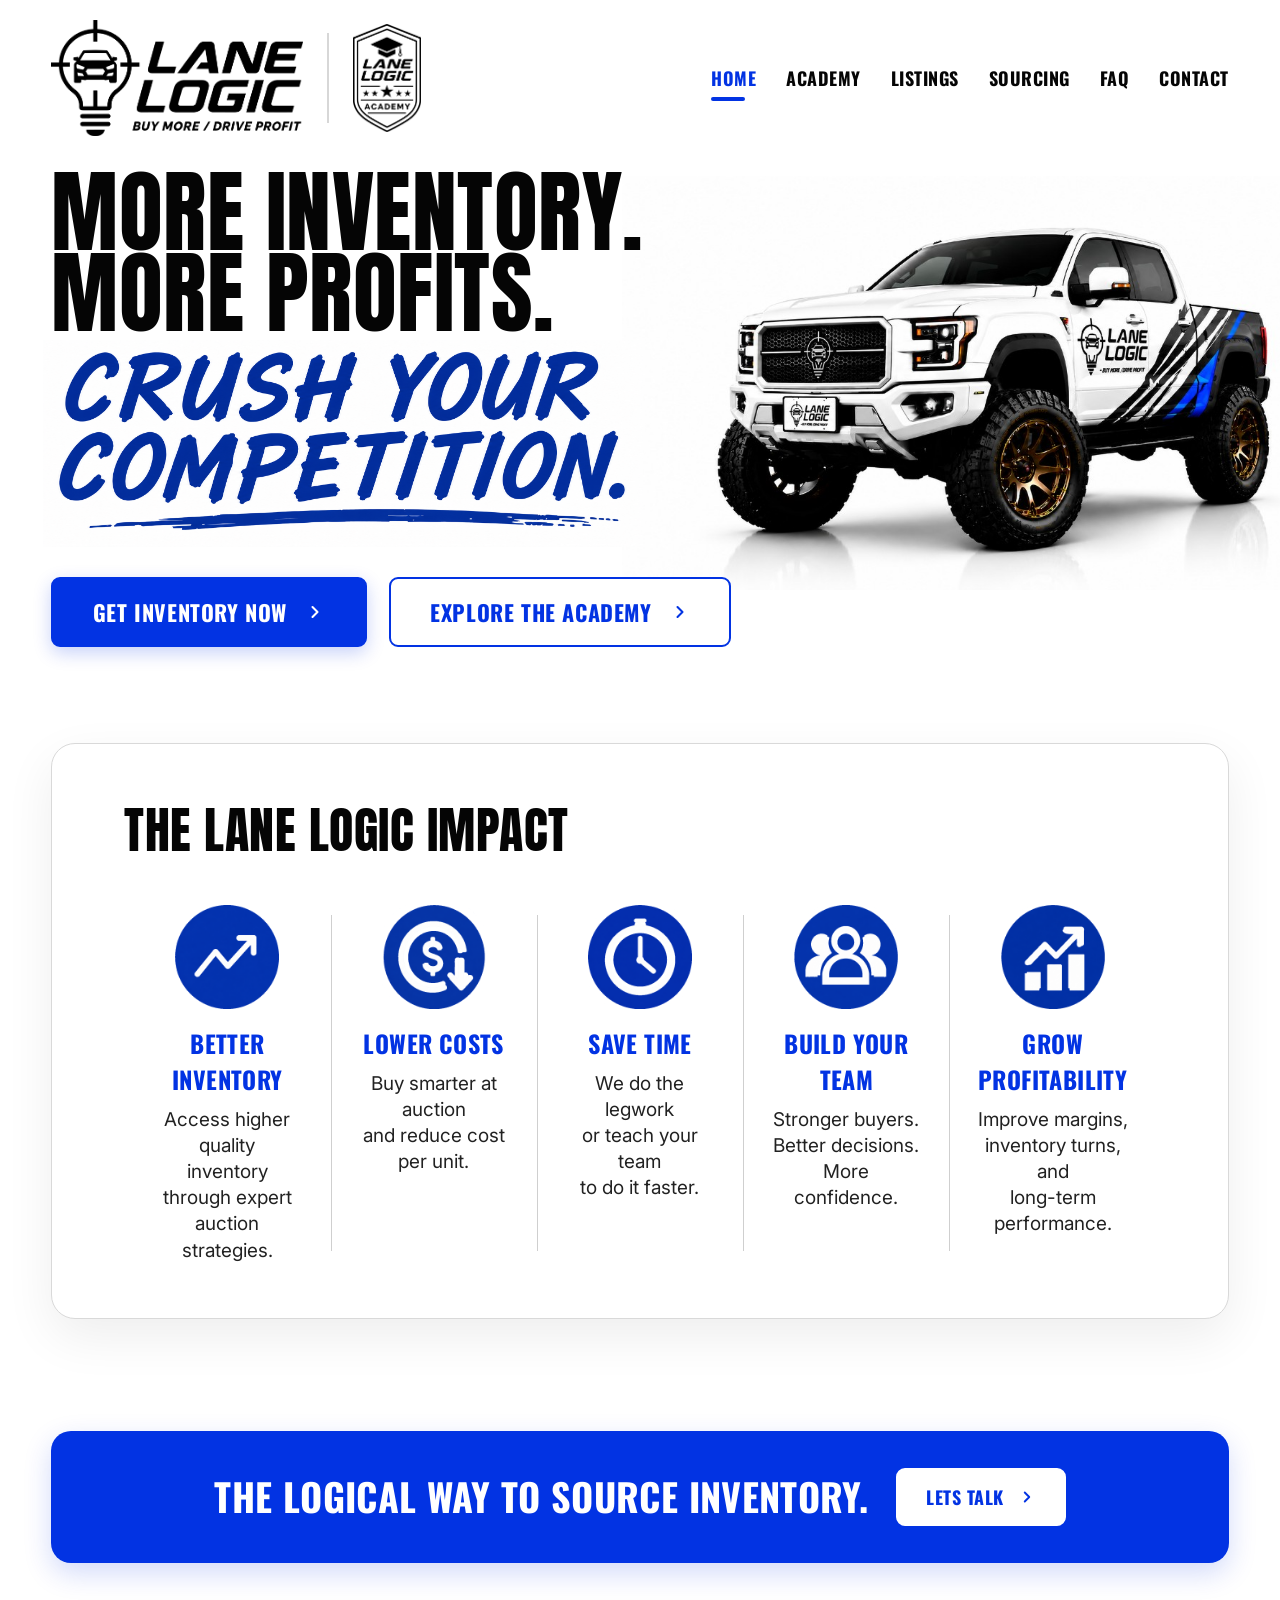
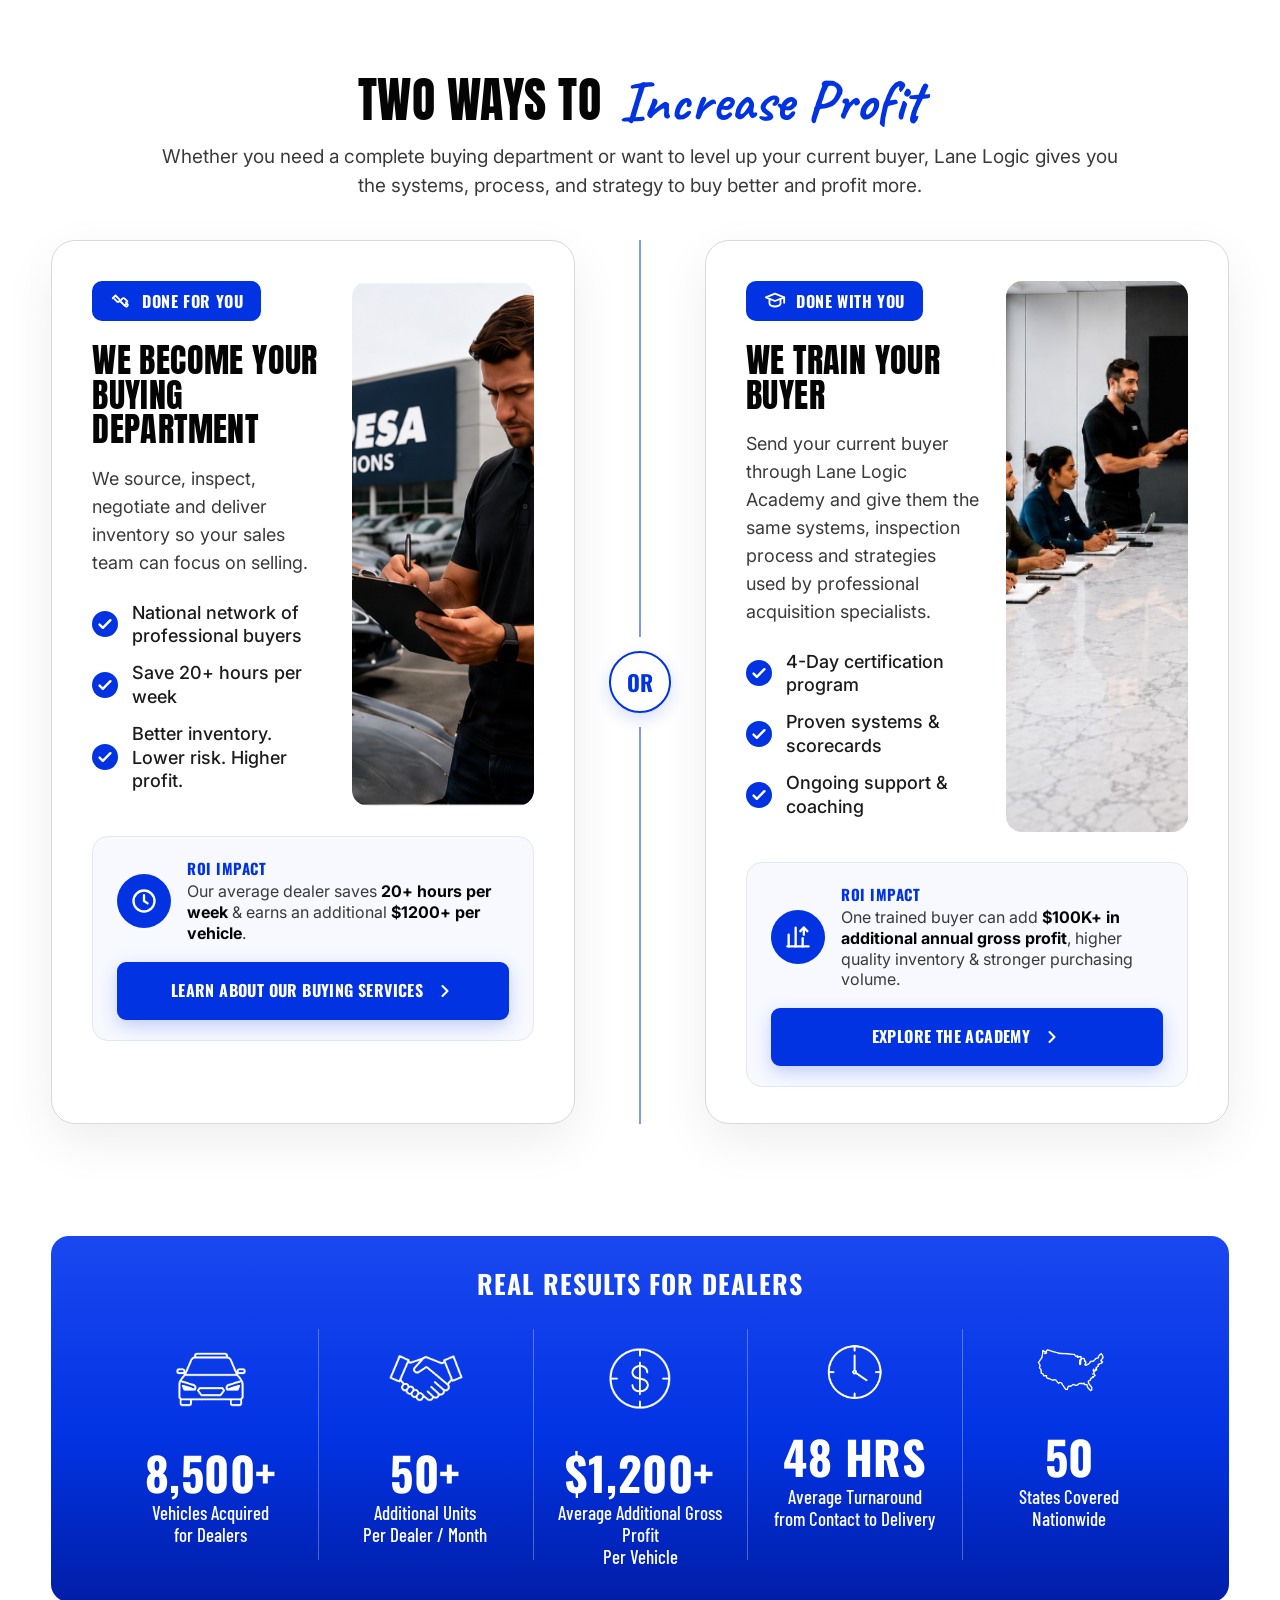
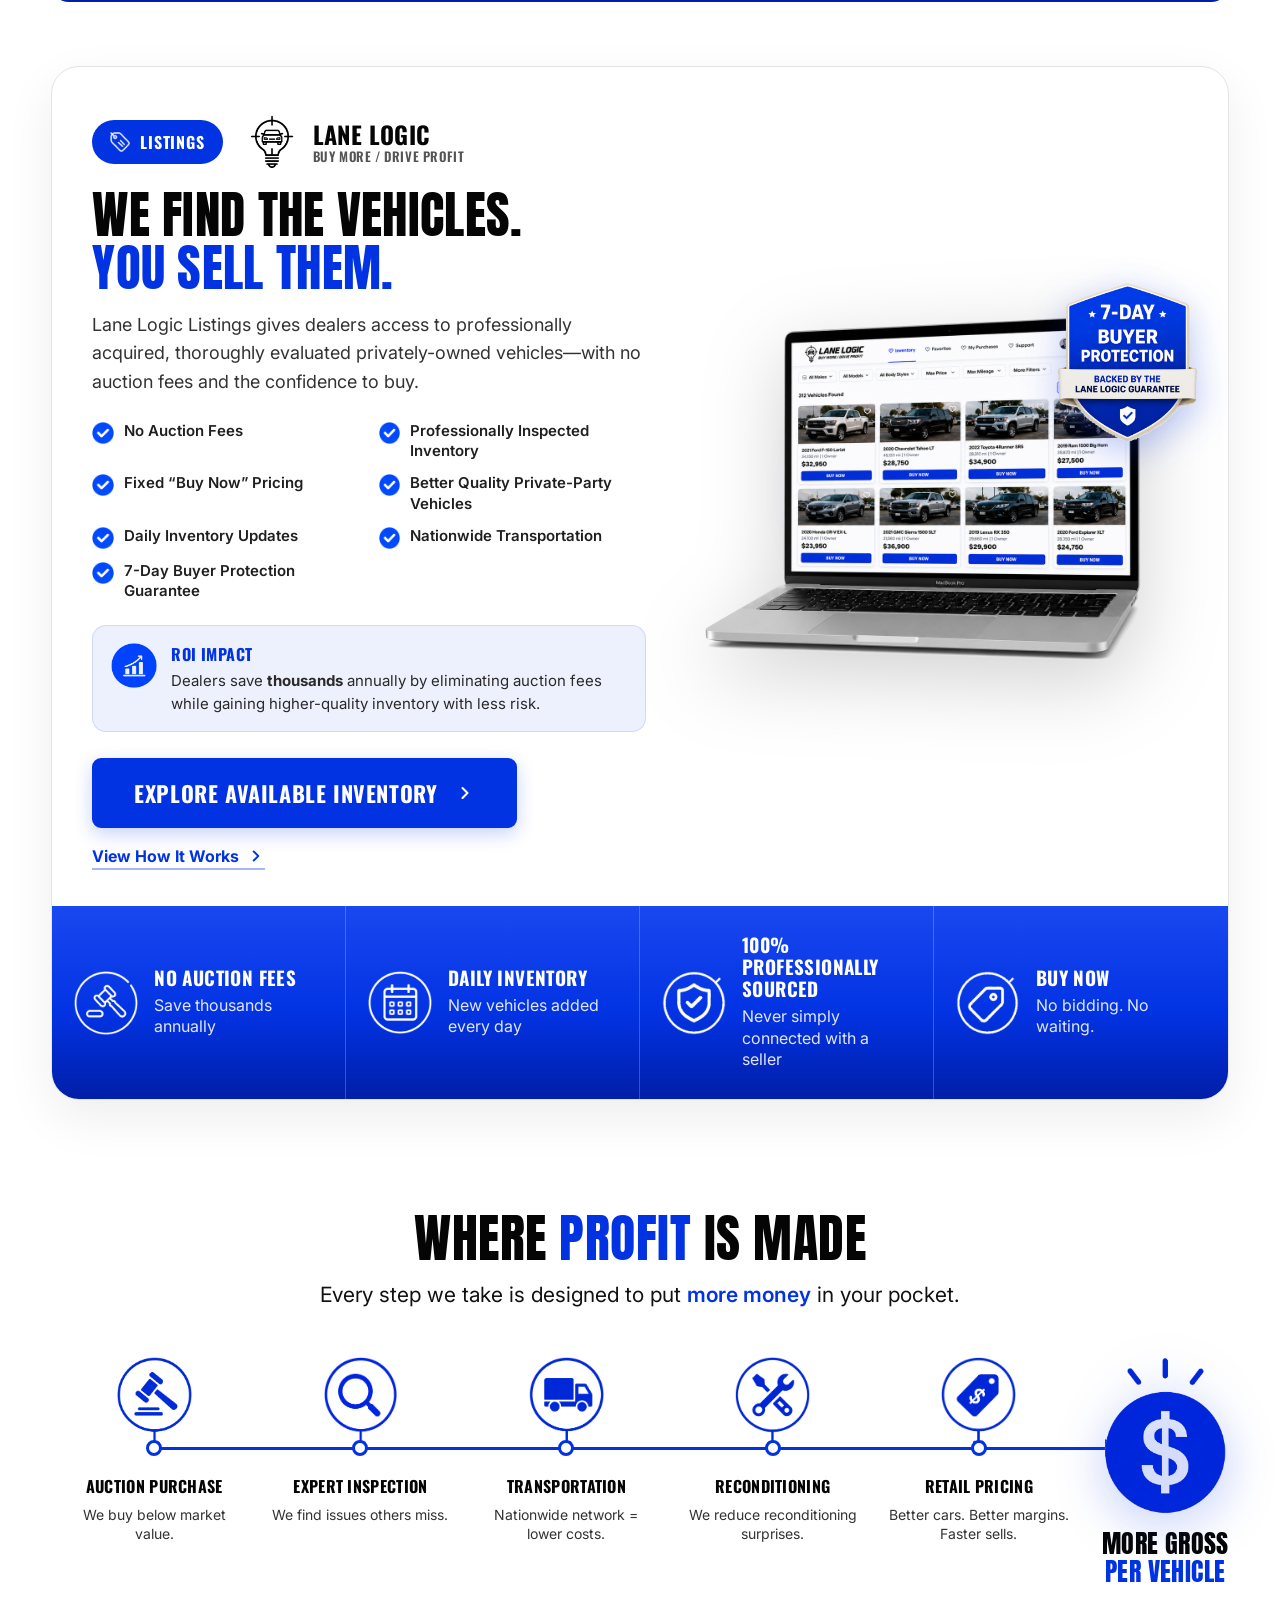
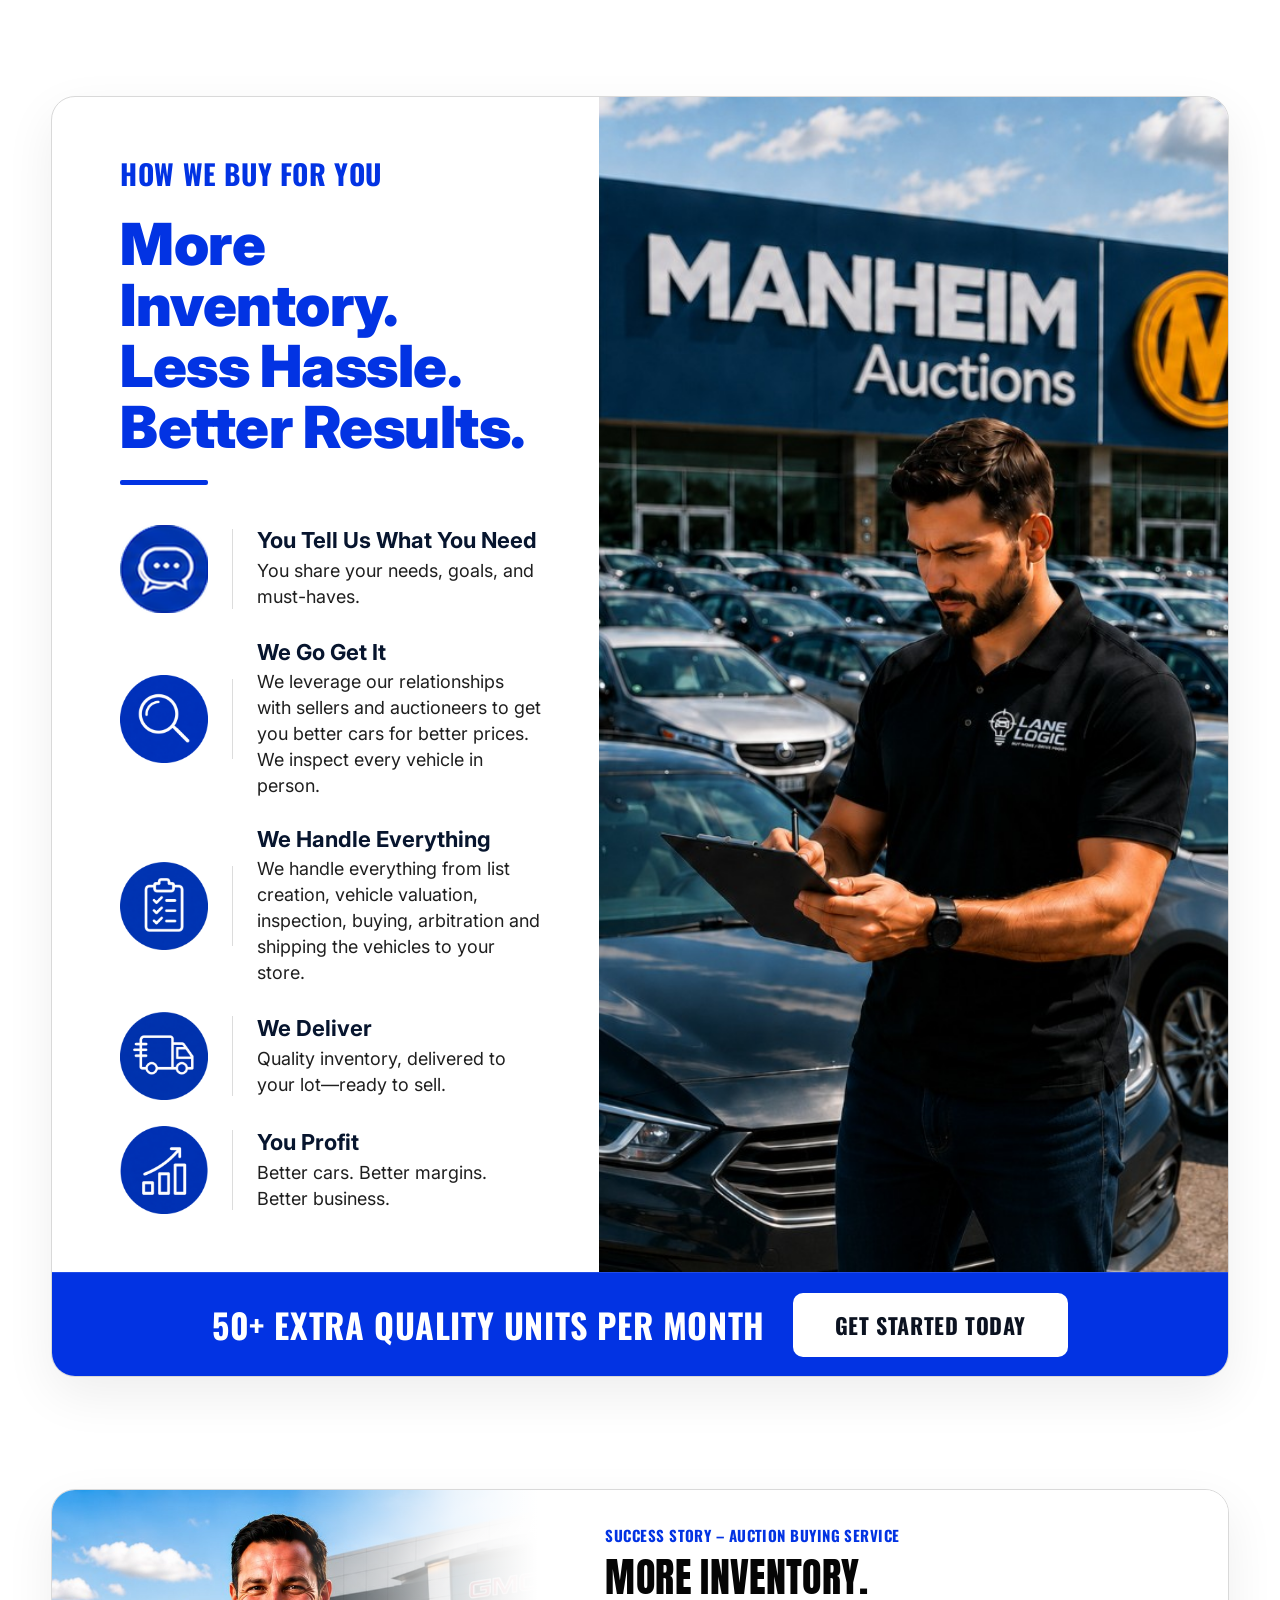
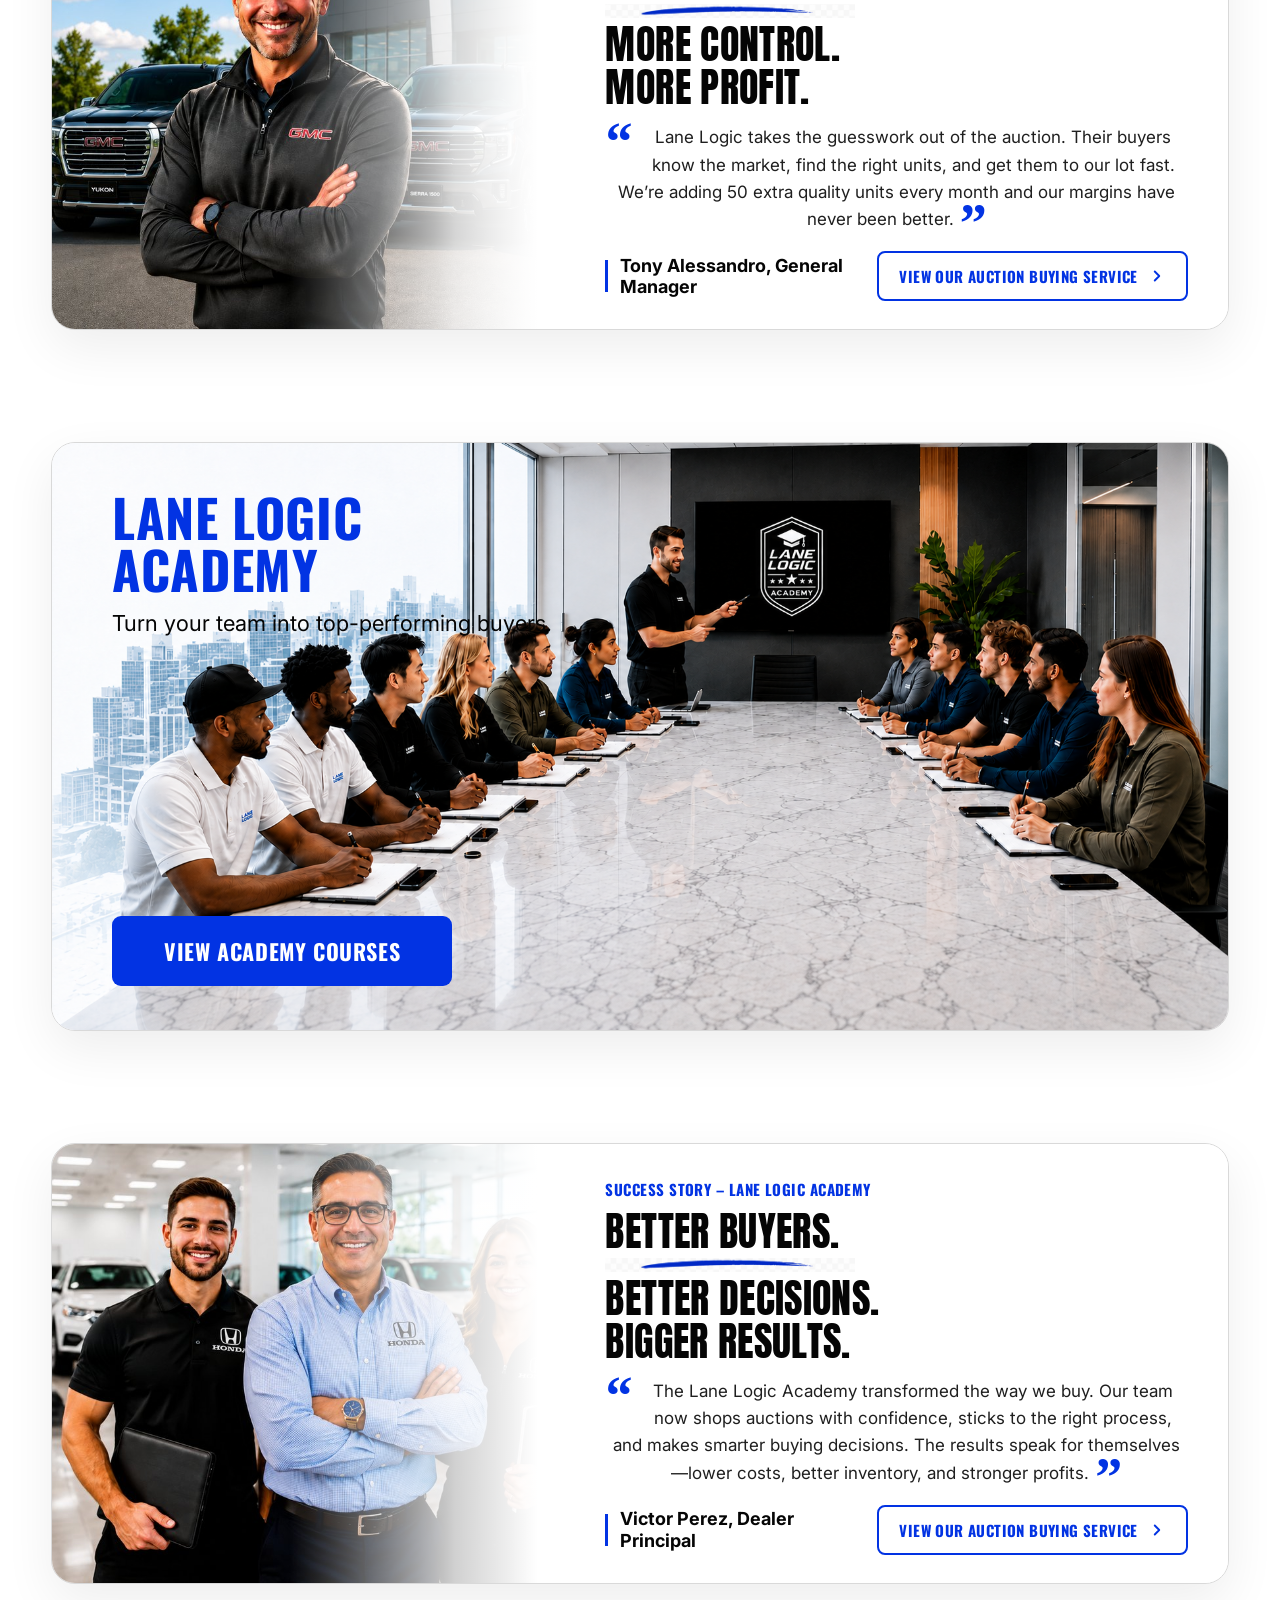
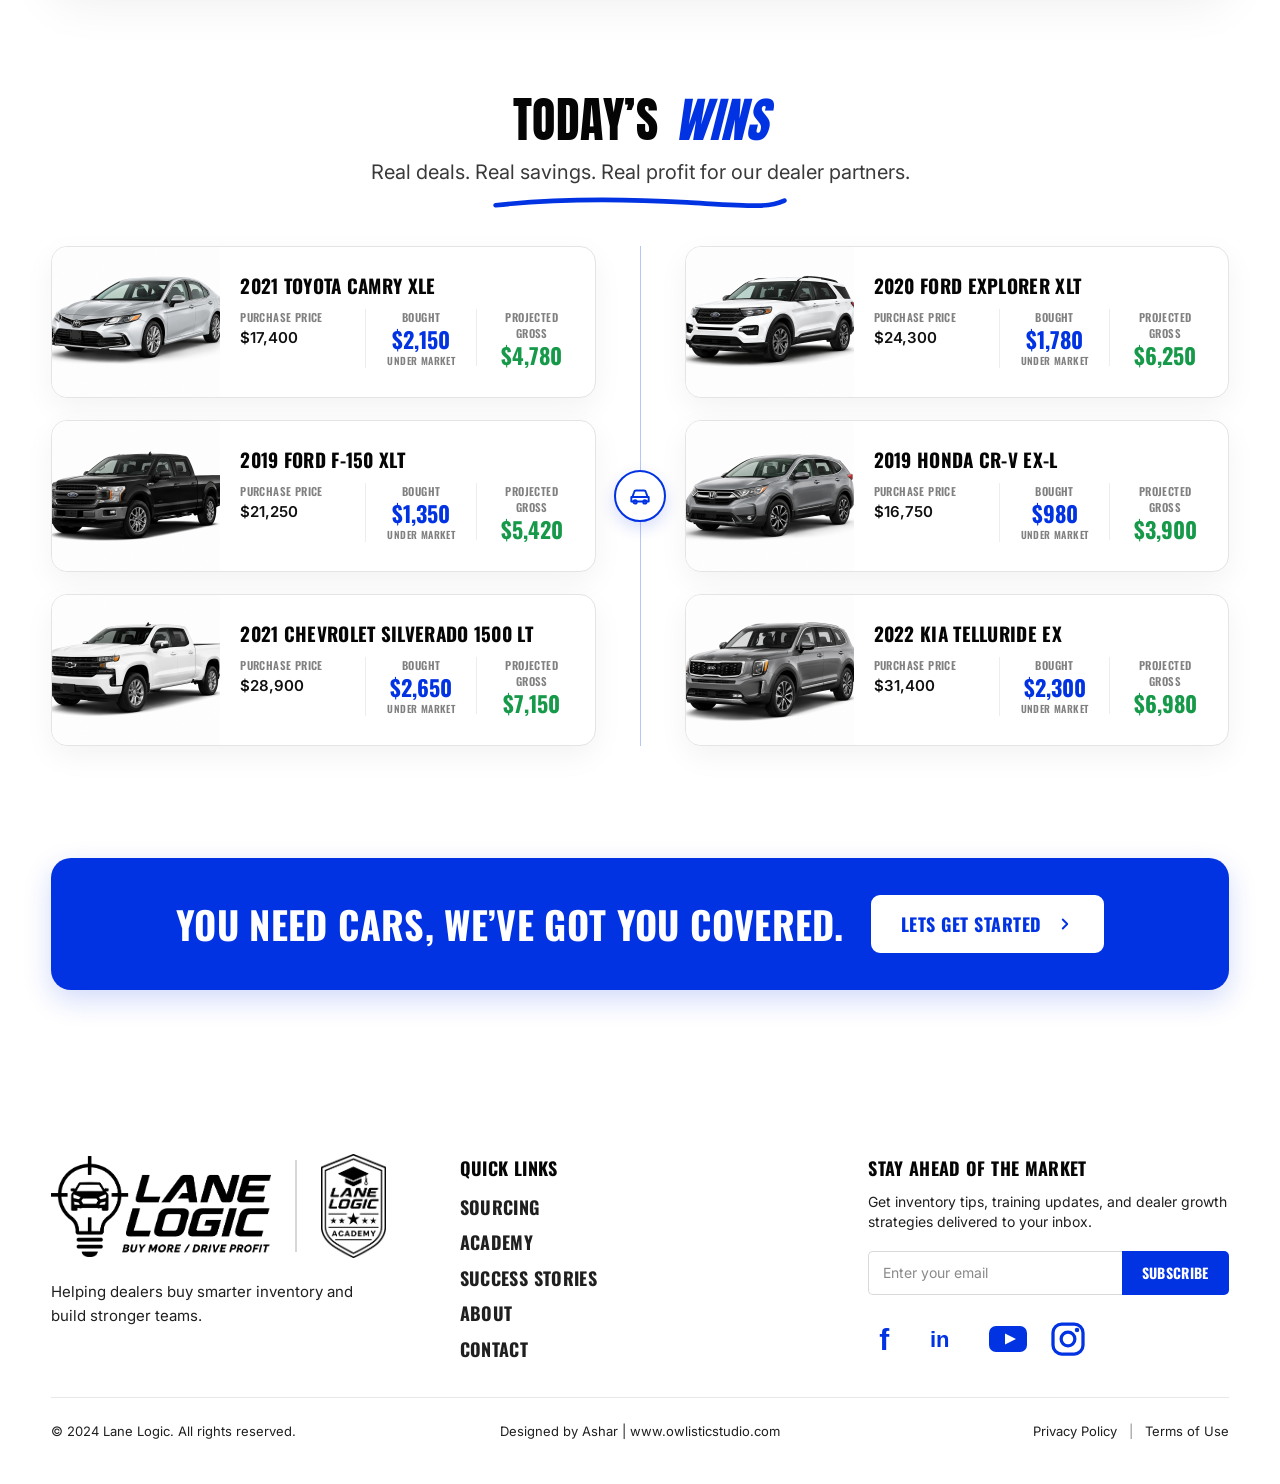
==== commit f3a4267f: "Cut the baked checkerboard out of the 7-day protection badge. Make the area around the shield truly " ====
--- a/index.html
+++ b/index.html
@@ -381,7 +381,7 @@
             />
             <img
               class="hl-listings__badge"
-              src="assets/home-listings/badge-7day.png?v=2"
+              src="assets/home-listings/badge-7day.png?v=3"
               alt="7-Day Buyer Protection — Backed by the Lane Logic Guarantee"
               loading="lazy"
               width="320"
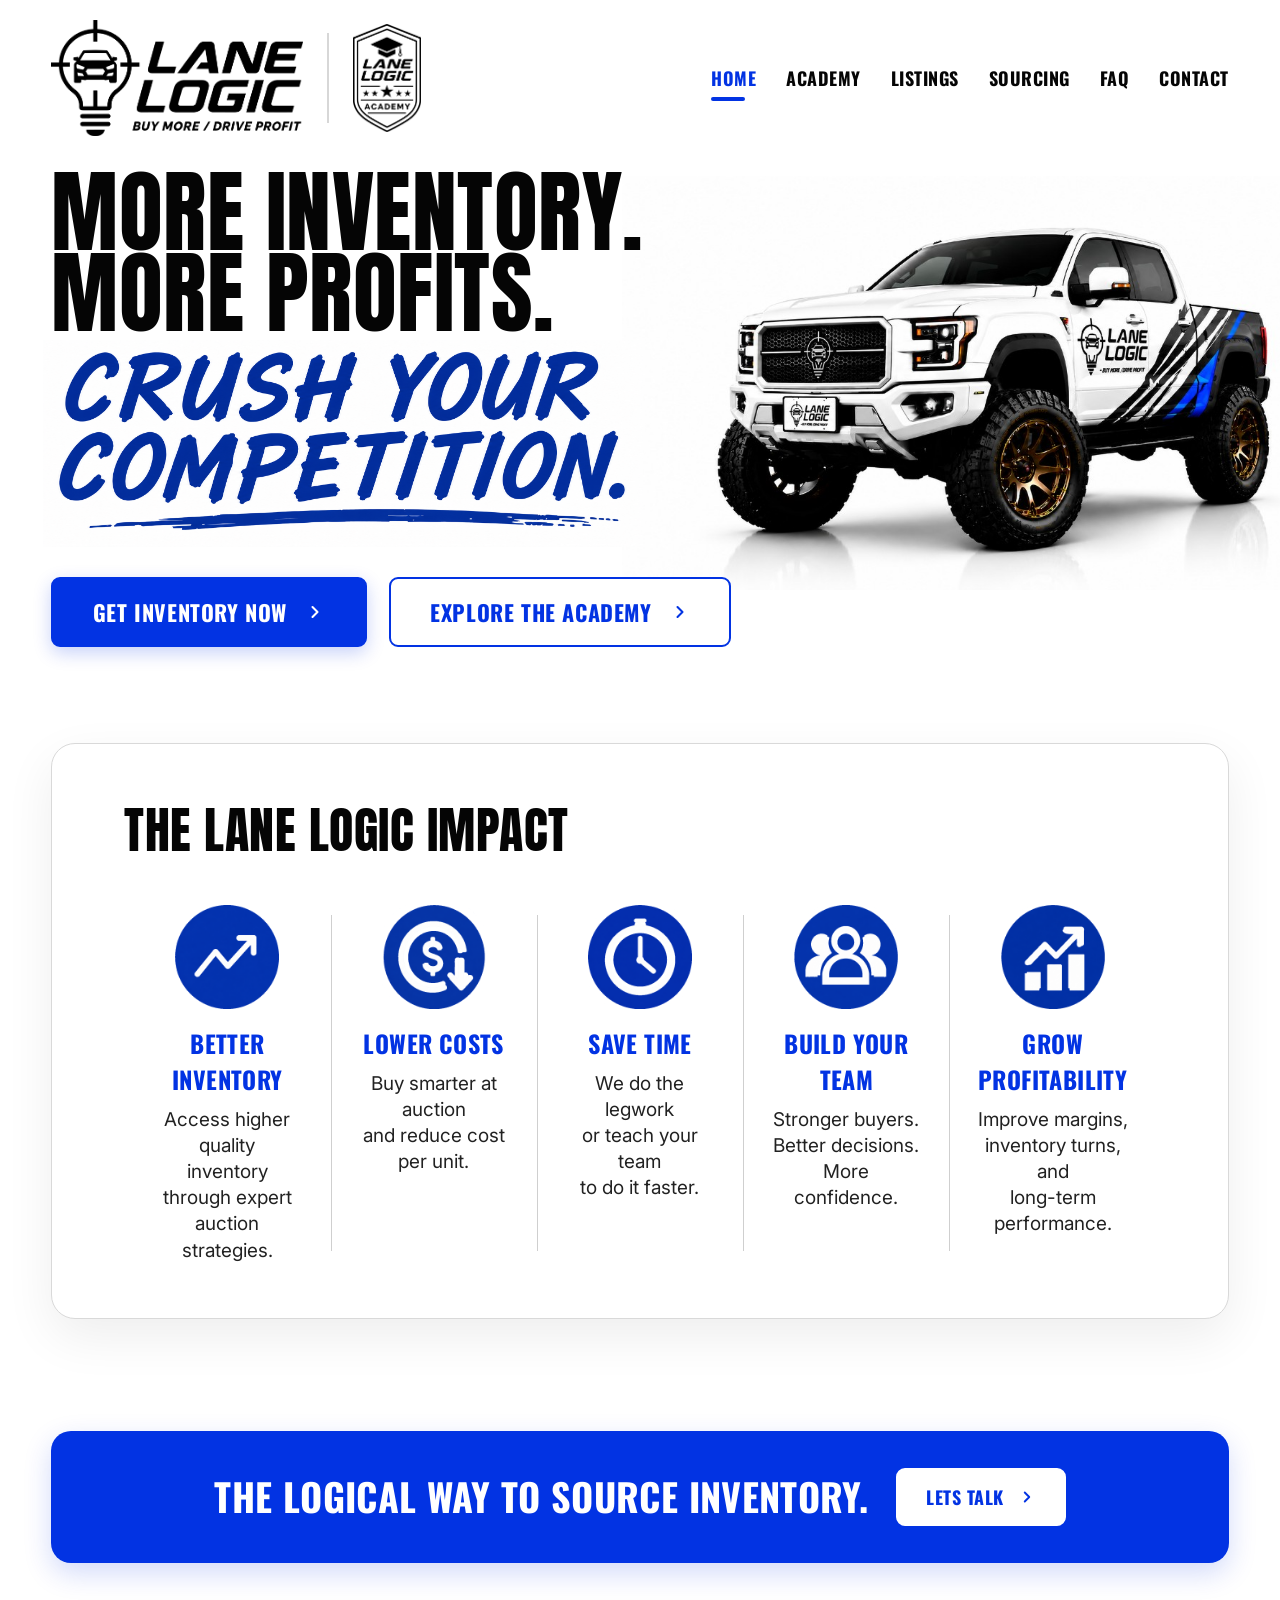
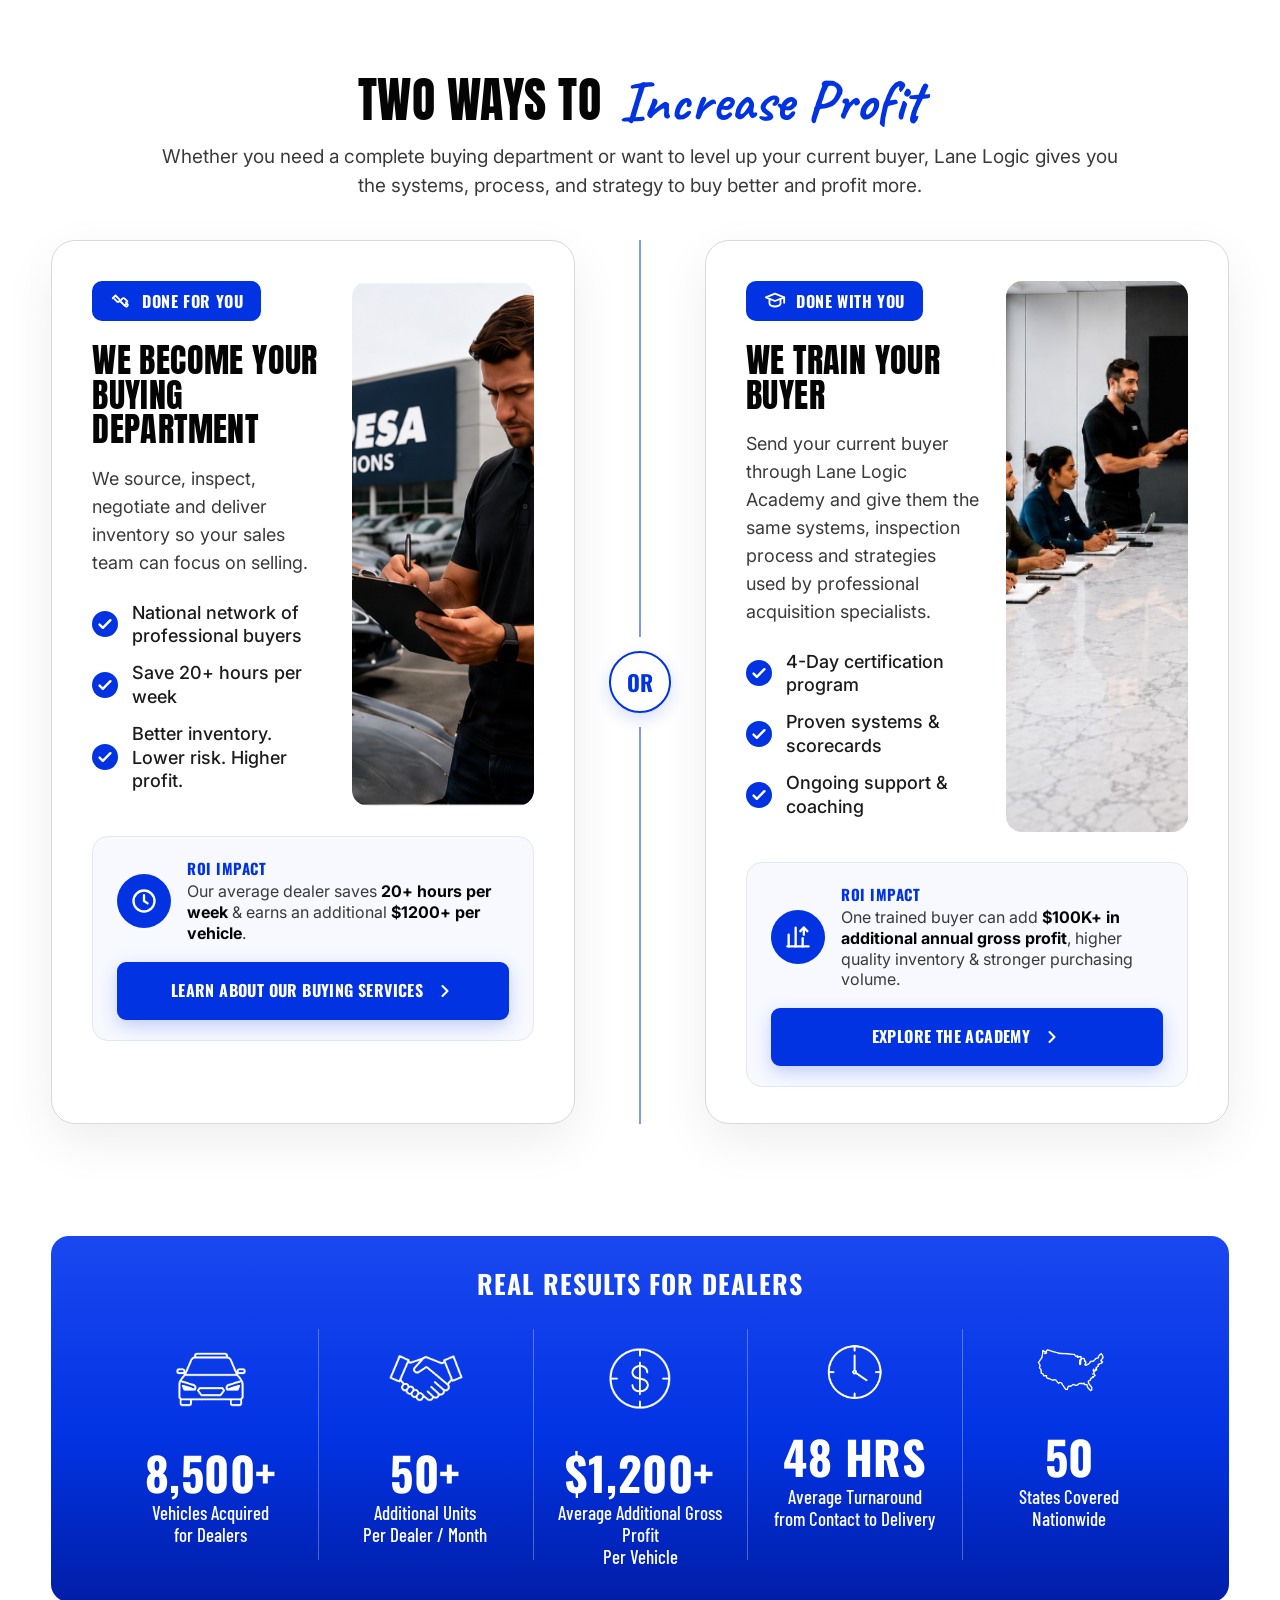
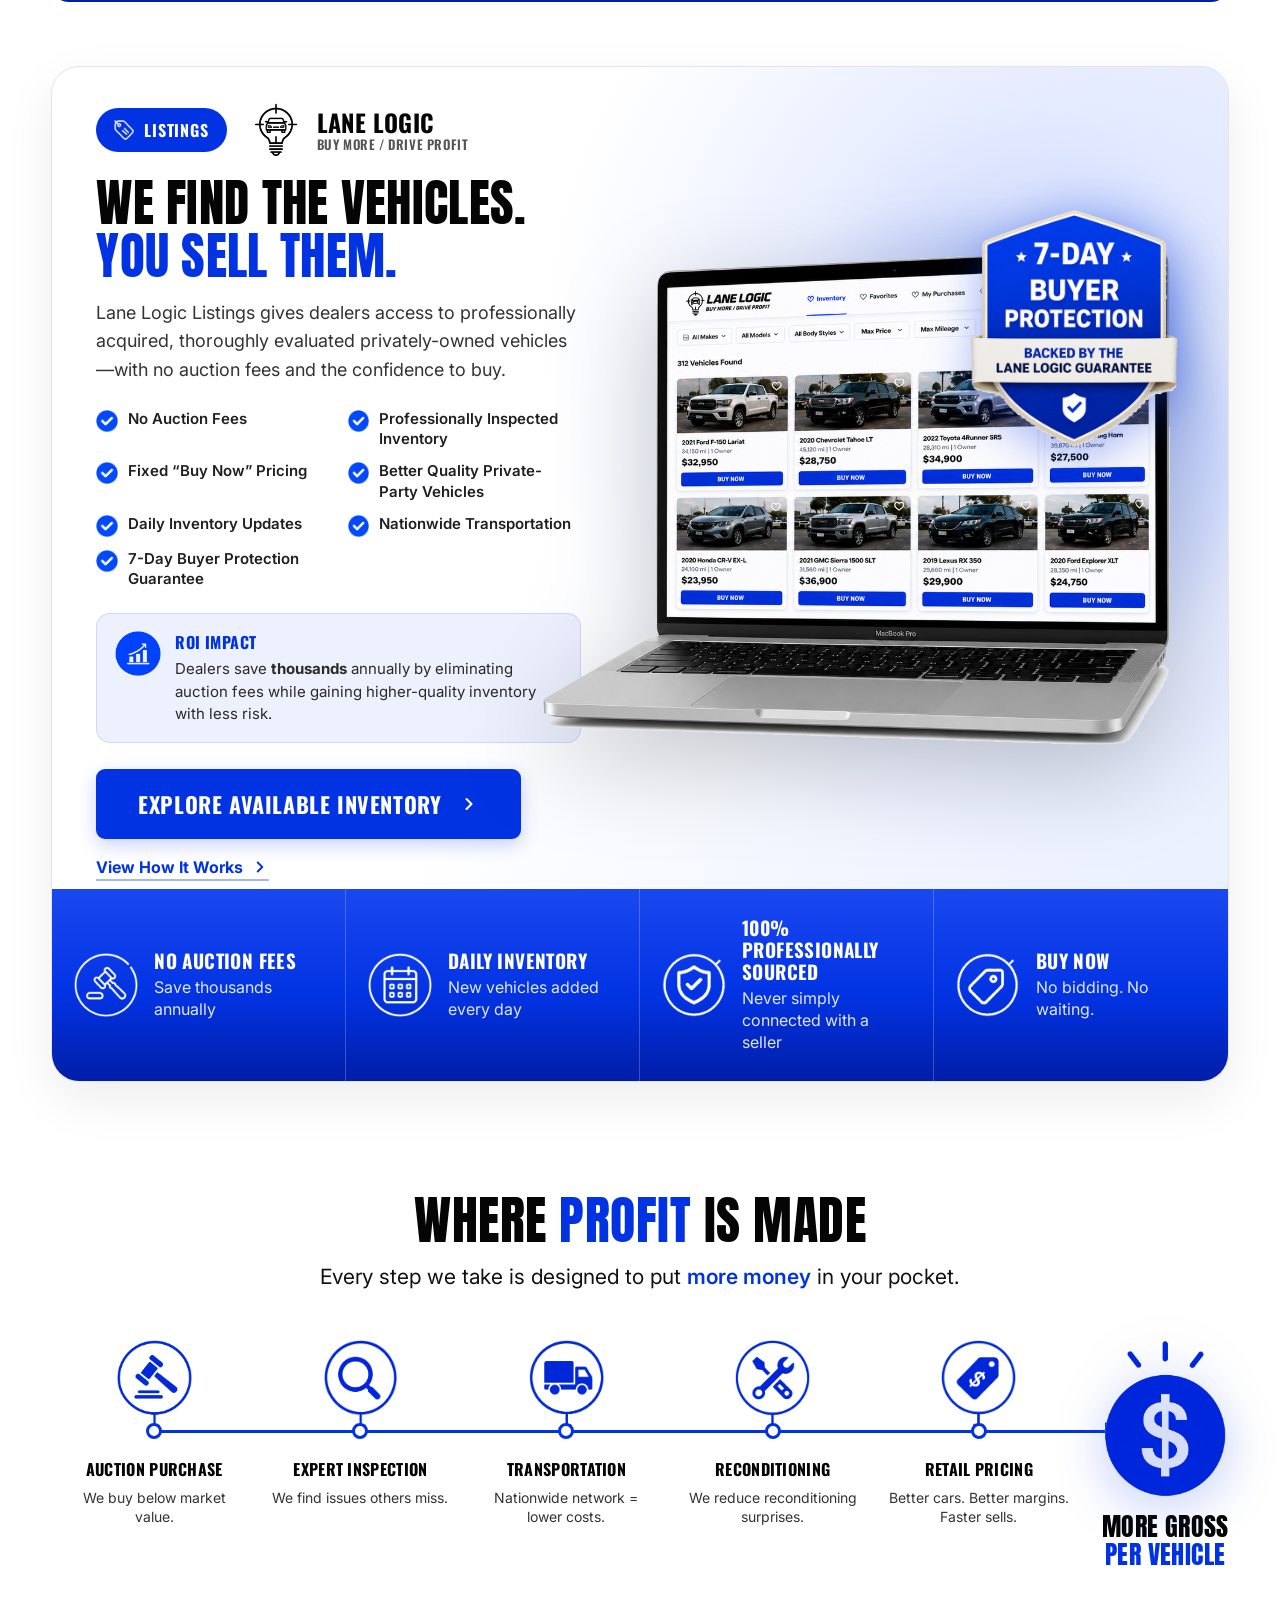
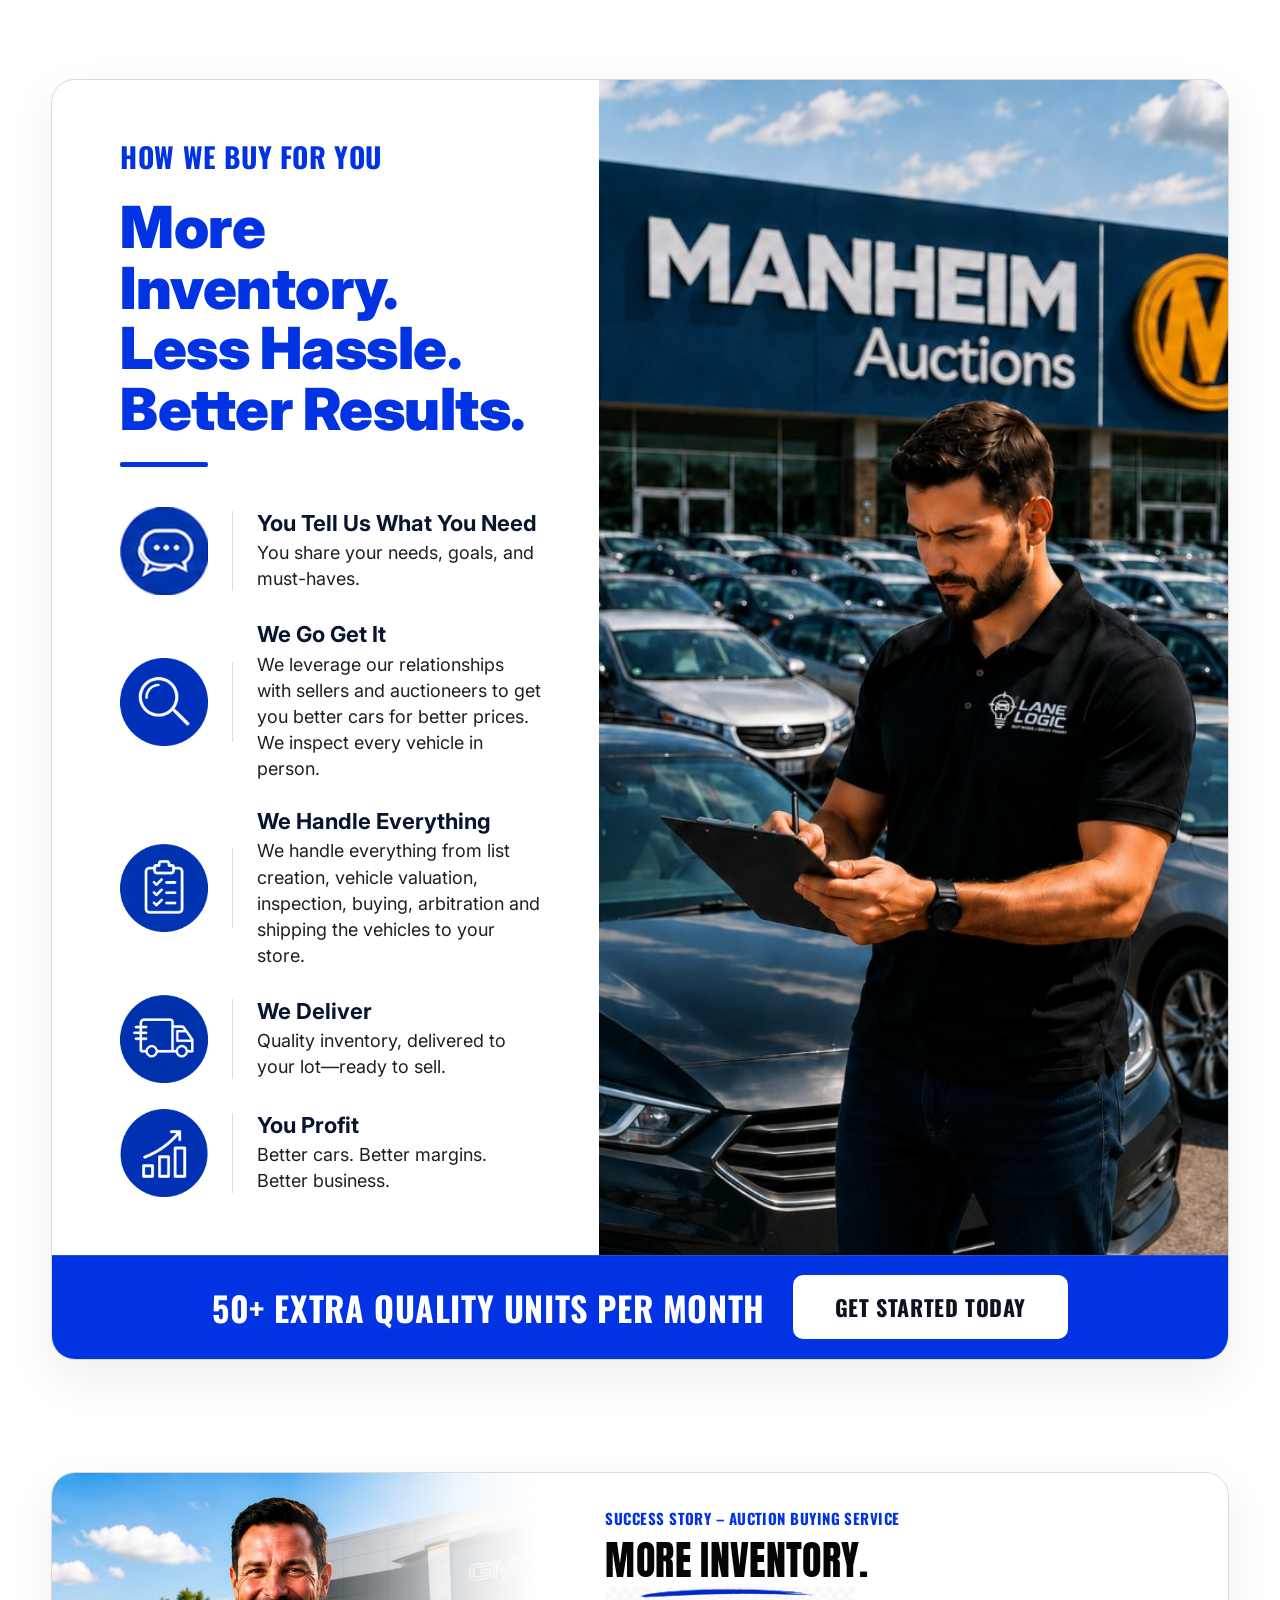
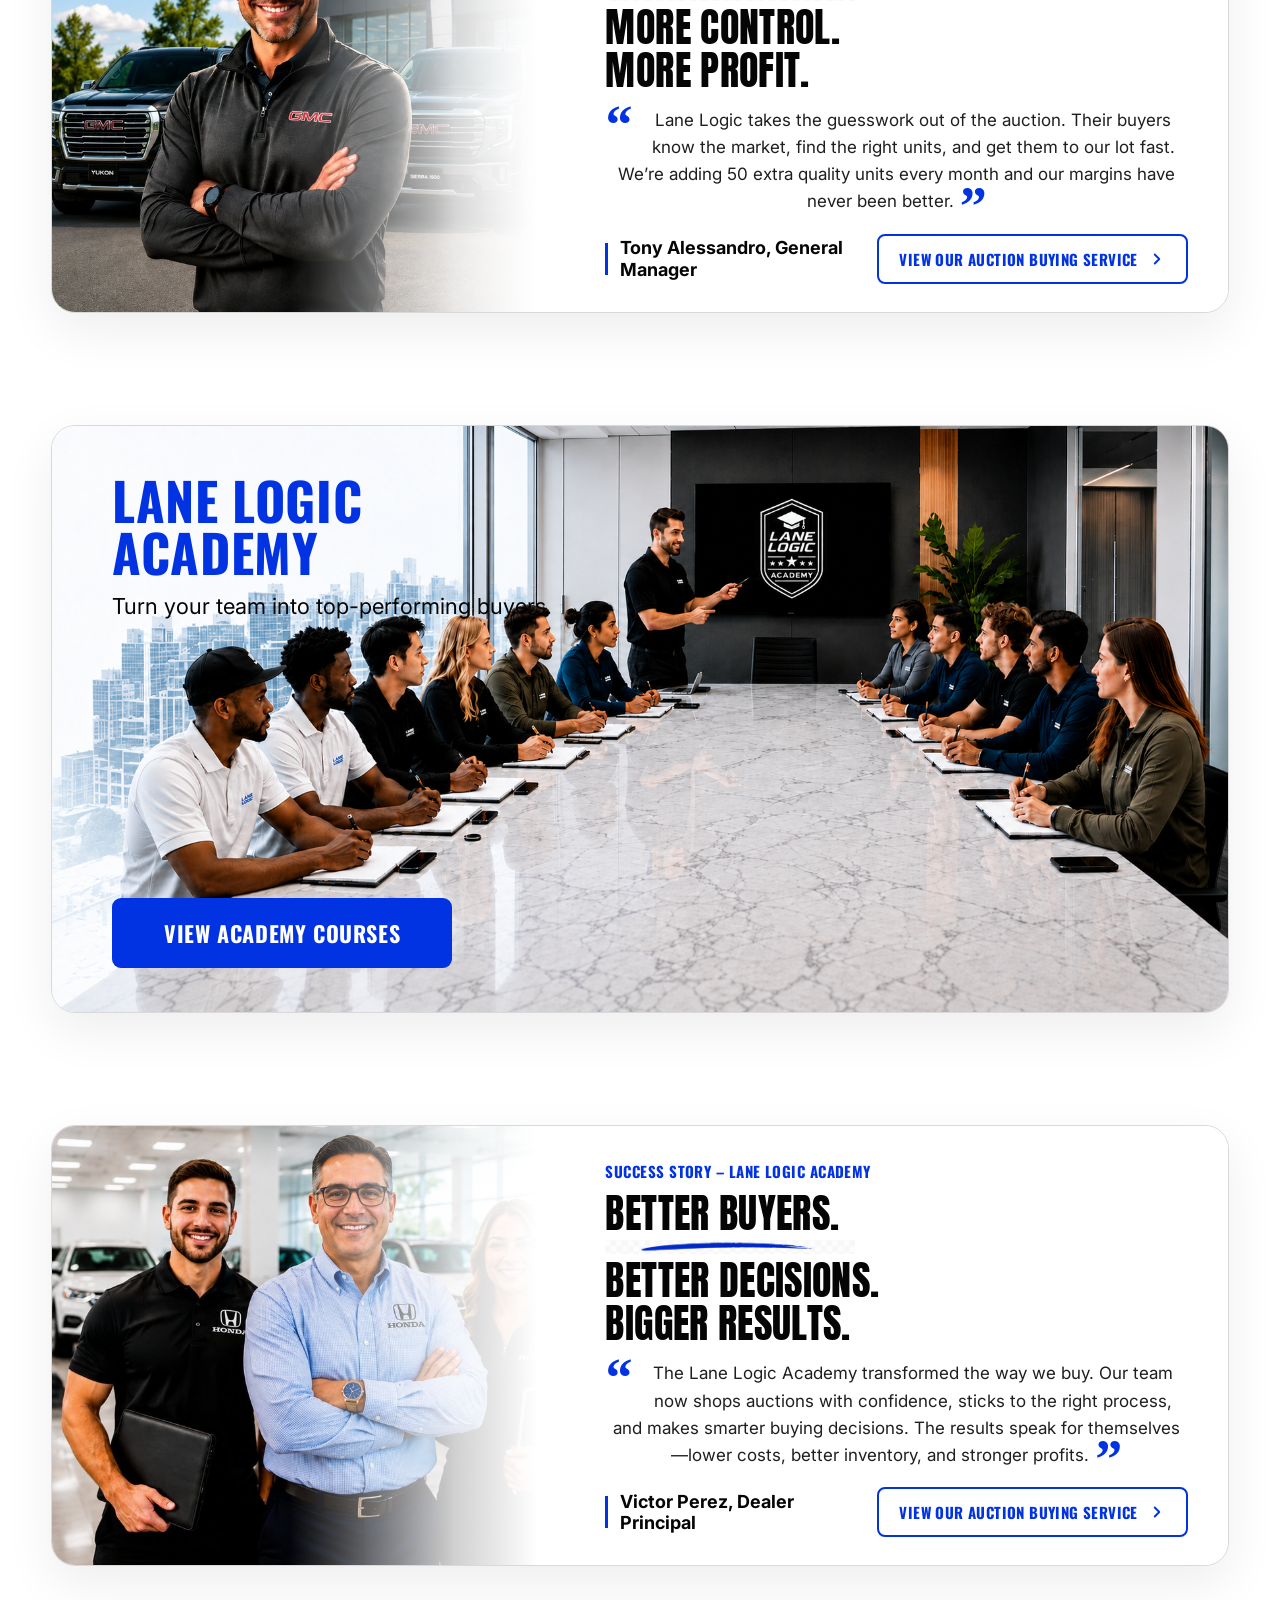
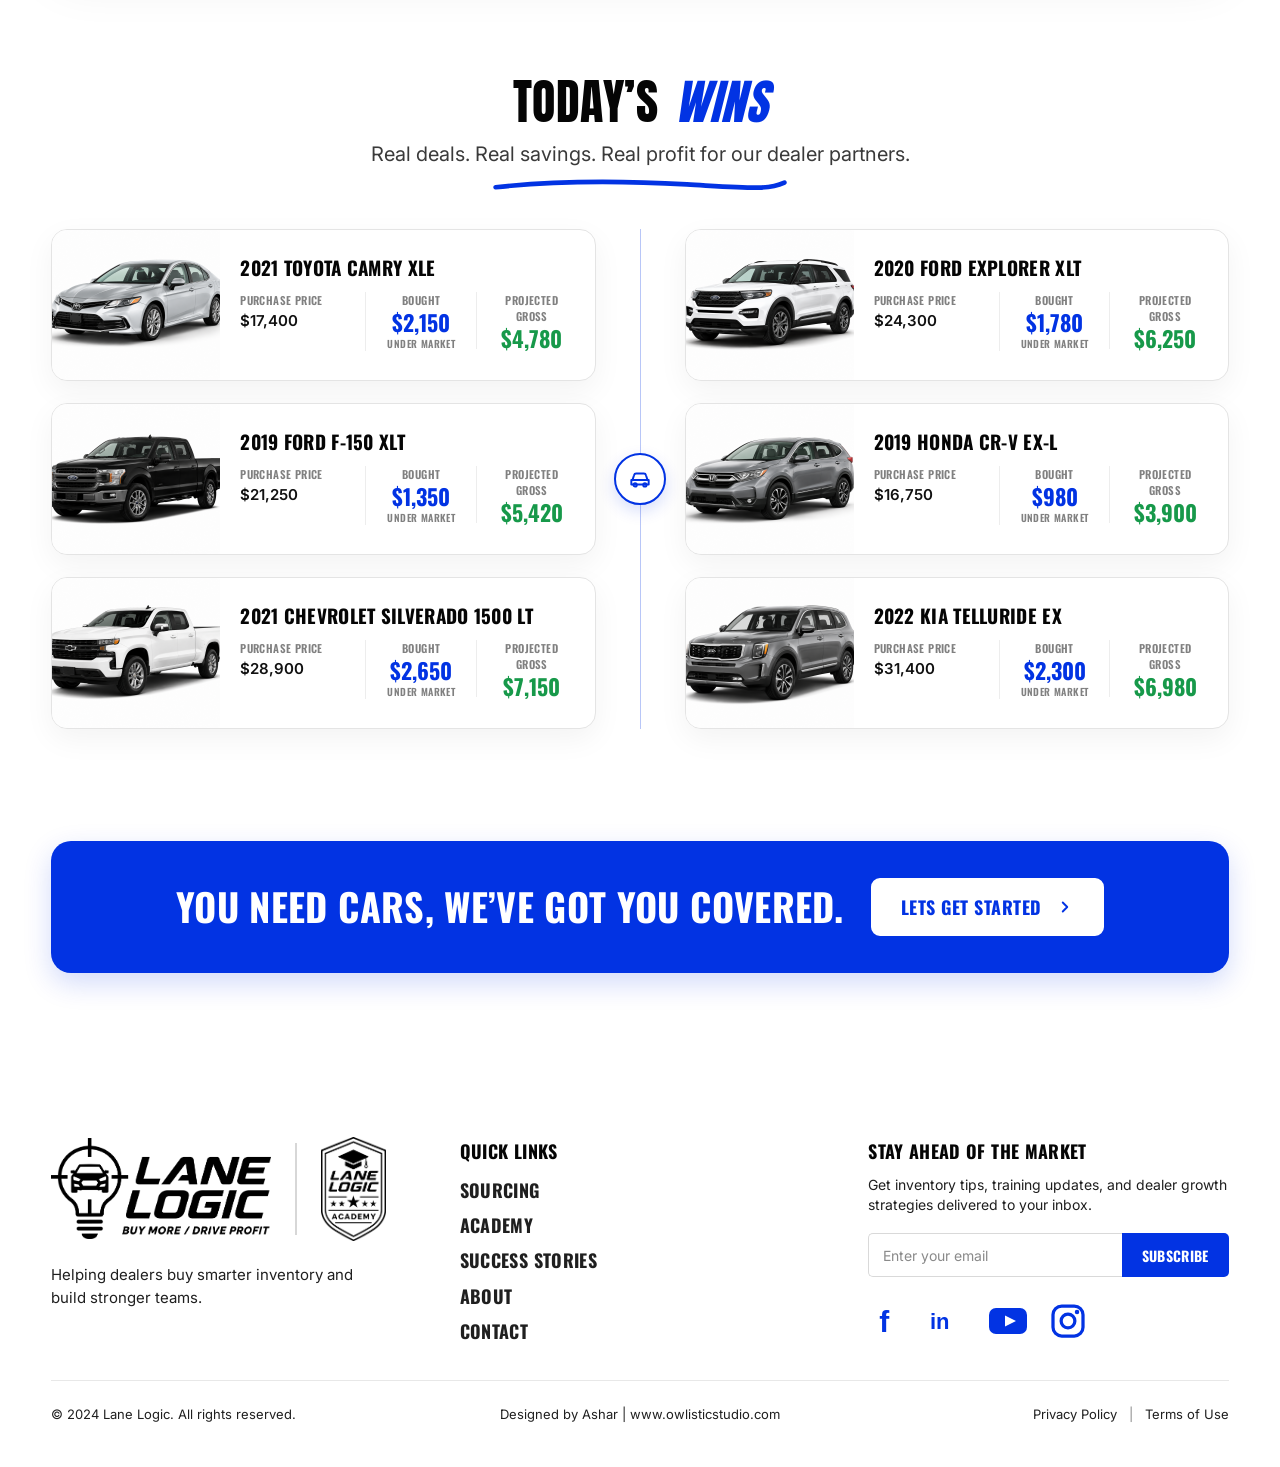
==== commit bae06246: "Match Listings laptop, badge, and blue glow to the reference. Scale the mockup against the left copy" ====
--- a/index.html
+++ b/index.html
@@ -10,8 +10,8 @@
     href="https://fonts.googleapis.com/css2?family=Anton&family=Barlow+Condensed:wght@500;600;700&family=Bebas+Neue&family=Caveat:wght@600;700&family=Inter:wght@400;500;600;700;800;900&family=Oswald:wght@500;600;700&display=swap"
     rel="stylesheet"
   />
-  <link rel="stylesheet" href="styles.css?v=35" />
-  <link rel="stylesheet" href="mobile.css?v=12" />
+  <link rel="stylesheet" href="styles.css?v=36" />
+  <link rel="stylesheet" href="mobile.css?v=13" />
 </head>
 <body>
   <div class="page">
@@ -371,6 +371,7 @@
 
           <div class="hl-listings__media">
             <div class="hl-listings__glow" aria-hidden="true"></div>
+            <div class="hl-listings__badge-glow" aria-hidden="true"></div>
             <img
               class="hl-listings__laptop"
               src="assets/home-listings/laptop-mockup.png?v=2"
--- a/styles.css
+++ b/styles.css
@@ -1019,16 +1019,18 @@
   overflow: hidden;
   border: 1px solid #e4e4e4;
   border-radius: 28px;
-  background: var(--white);
+  background:
+    radial-gradient(ellipse 58% 72% at 82% 28%, rgba(2, 51, 227, 0.2) 0%, rgba(150, 175, 255, 0.16) 34%, transparent 70%),
+    linear-gradient(110deg, #ffffff 0%, #ffffff 42%, #f3f6ff 68%, #e9efff 100%);
   box-shadow: 0 18px 50px rgba(0, 0, 0, 0.07);
 }
 
 .hl-listings__grid {
   display: grid;
-  grid-template-columns: minmax(0, 1.05fr) minmax(0, 0.95fr);
-  gap: 28px 40px;
-  align-items: center;
-  padding: 48px 40px 36px;
+  grid-template-columns: minmax(0, 0.92fr) minmax(0, 1.18fr);
+  gap: 12px 8px;
+  align-items: center;
+  padding: 36px 18px 8px 44px;
 }
 
 .hl-listings__eyebrow-row {
@@ -1233,39 +1235,72 @@
   position: relative;
   display: flex;
   align-items: center;
-  justify-content: center;
-  min-height: 360px;
+  justify-content: flex-end;
+  justify-self: end;
+  width: 100%;
+  min-height: 420px;
+  padding: 36px 8px 12px 0;
 }
 
 .hl-listings__glow {
   position: absolute;
-  width: 78%;
-  height: 70%;
+  z-index: 0;
+  top: 4%;
+  right: -4%;
+  width: 92%;
+  height: 88%;
   border-radius: 50%;
-  background: radial-gradient(circle, rgba(2, 51, 227, 0.18) 0%, rgba(2, 51, 227, 0.05) 45%, transparent 72%);
-  filter: blur(8px);
+  background: radial-gradient(
+    circle at 68% 36%,
+    rgba(2, 51, 227, 0.26) 0%,
+    rgba(70, 120, 255, 0.16) 28%,
+    rgba(180, 200, 255, 0.08) 52%,
+    transparent 74%
+  );
+  filter: blur(16px);
   pointer-events: none;
+}
+
+.hl-listings__badge-glow {
+  position: absolute;
+  z-index: 2;
+  top: 0;
+  right: 2%;
+  width: clamp(180px, 42%, 240px);
+  height: clamp(180px, 42%, 240px);
+  border-radius: 50%;
+  background: radial-gradient(
+    circle,
+    rgba(2, 51, 227, 0.55) 0%,
+    rgba(2, 51, 227, 0.32) 28%,
+    rgba(90, 140, 255, 0.16) 52%,
+    transparent 74%
+  );
+  filter: blur(12px);
+  pointer-events: none;
+  transform: translate(8%, -6%);
 }
 
 .hl-listings__laptop {
   position: relative;
   z-index: 1;
-  width: 100%;
-  max-width: 560px;
+  width: 118%;
+  max-width: none;
   height: auto;
   display: block;
+  margin-right: -6%;
   object-fit: contain;
-  filter: drop-shadow(0 22px 40px rgba(0, 0, 0, 0.18));
+  filter: drop-shadow(0 28px 48px rgba(0, 0, 0, 0.2));
 }
 
 .hl-listings__badge {
   position: absolute;
-  z-index: 2;
-  top: -6%;
-  right: -2%;
-  width: clamp(120px, 28%, 180px);
+  z-index: 3;
+  top: 2%;
+  right: 5%;
+  width: clamp(148px, 34%, 210px);
   height: auto;
-  filter: drop-shadow(0 10px 18px rgba(2, 51, 227, 0.28));
+  filter: drop-shadow(0 14px 24px rgba(2, 51, 227, 0.36));
 }
 
 .hl-listings__strip {
@@ -1317,12 +1352,28 @@
 
 @media (max-width: 1200px) {
   .hl-listings__grid {
-    padding: 40px 28px 28px;
-    gap: 24px 28px;
+    grid-template-columns: minmax(0, 0.95fr) minmax(0, 1.1fr);
+    padding: 32px 16px 8px 32px;
+    gap: 12px 4px;
   }
 
   .hl-listings__title {
     font-size: 46px;
+  }
+
+  .hl-listings__laptop {
+    width: 114%;
+  }
+
+  .hl-listings__badge {
+    width: clamp(132px, 32%, 180px);
+    top: 2%;
+    right: 4%;
+  }
+
+  .hl-listings__badge-glow {
+    width: clamp(150px, 38%, 200px);
+    height: clamp(150px, 38%, 200px);
   }
 
   .hl-listings__strip-item {
@@ -1350,20 +1401,37 @@
 
   .hl-listings__grid {
     grid-template-columns: 1fr;
-    padding: 32px 24px 20px;
+    padding: 28px 22px 16px;
   }
 
   .hl-listings__media {
     order: -1;
     min-height: 0;
-    max-width: 520px;
+    max-width: 560px;
+    width: 100%;
     margin: 0 auto;
+    justify-content: center;
+    padding: 28px 8px 4px;
+  }
+
+  .hl-listings__laptop {
+    width: 100%;
+    margin-right: 0;
   }
 
   .hl-listings__badge {
-    top: -4%;
-    right: 2%;
-    width: 28%;
+    top: 4%;
+    right: 6%;
+    width: 30%;
+  }
+
+  .hl-listings__badge-glow {
+    top: 0;
+    right: 4%;
+    width: 34%;
+    height: auto;
+    aspect-ratio: 1;
+    transform: translate(6%, -4%);
   }
 
   .hl-listings__strip {
--- a/mobile.css
+++ b/mobile.css
@@ -558,12 +558,19 @@
 
   .hl-listings__media {
     max-width: 100%;
+    padding-top: 24px;
   }
 
   .hl-listings__badge {
-    width: 30%;
-    top: -2%;
-    right: 0;
+    width: 32%;
+    top: 2%;
+    right: 4%;
+  }
+
+  .hl-listings__badge-glow {
+    width: 36%;
+    right: 2%;
+    top: 0;
   }
 
   .hl-listings__strip-item {
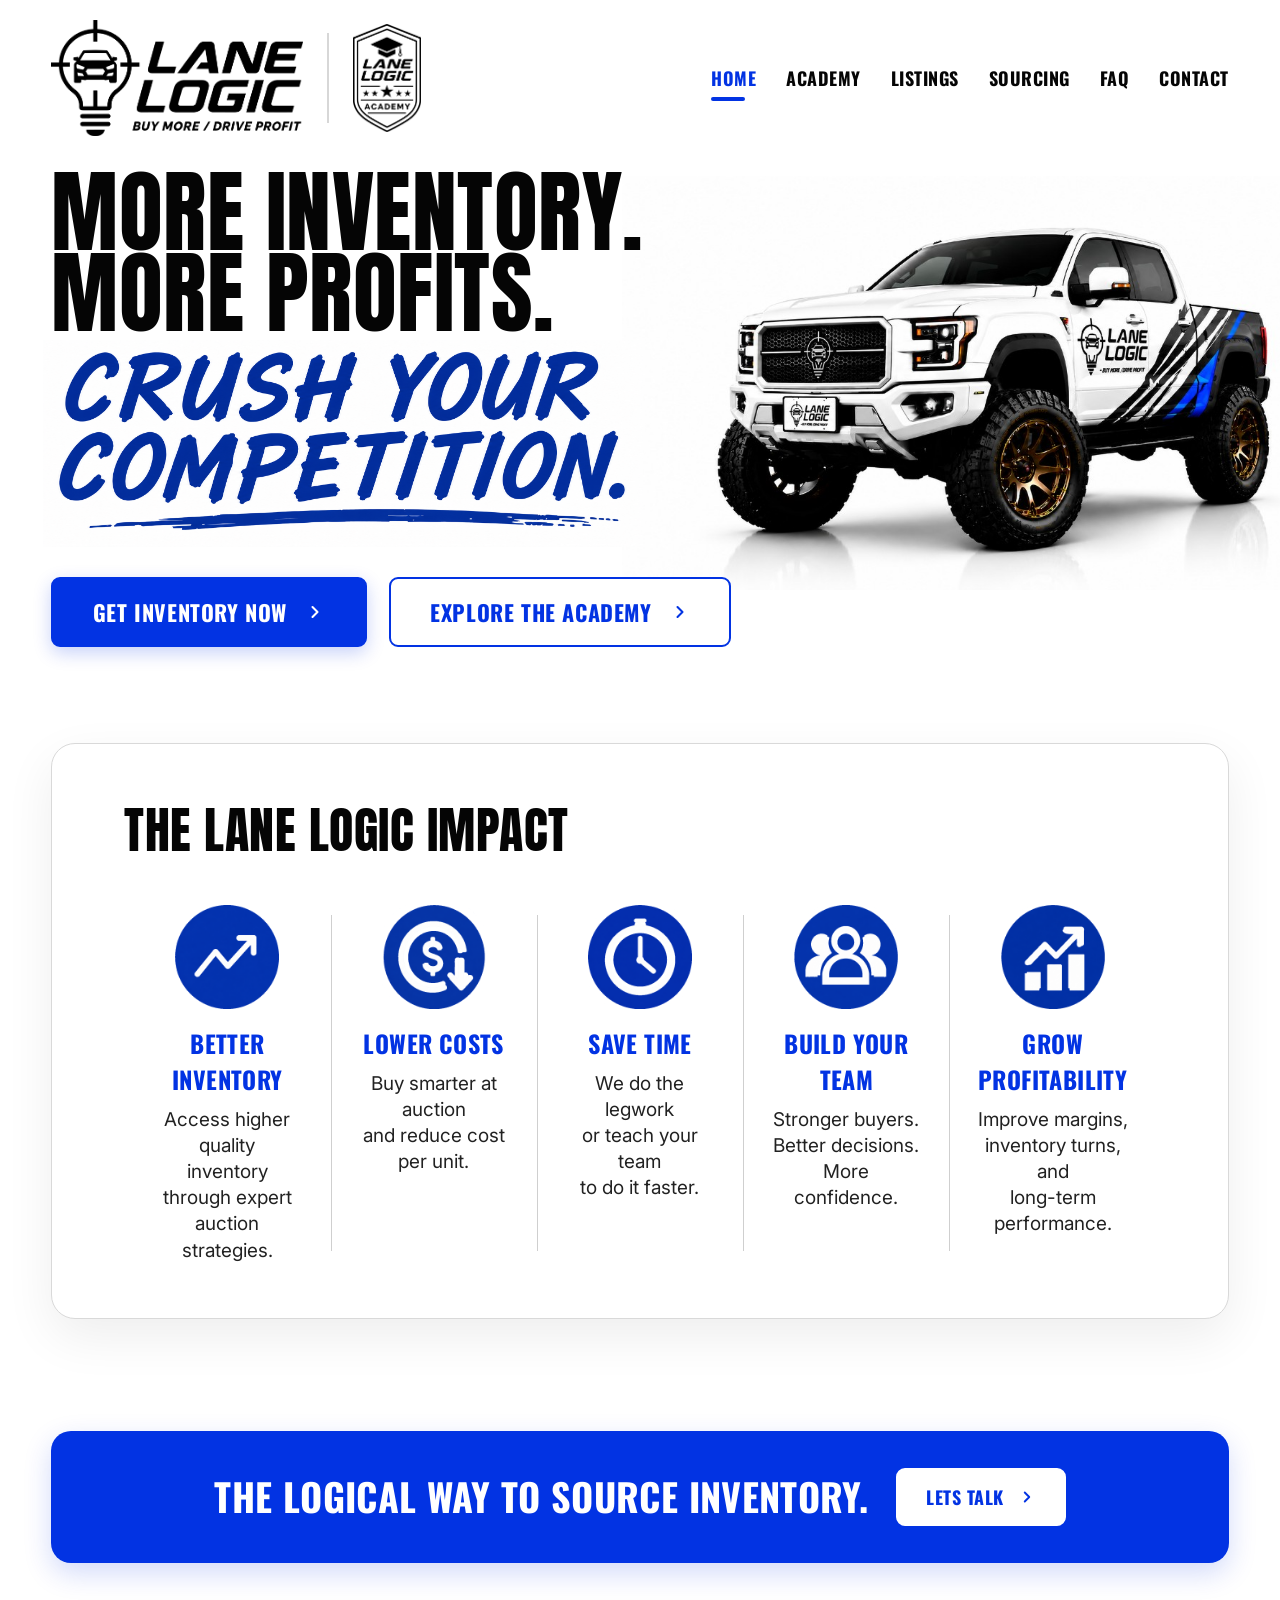
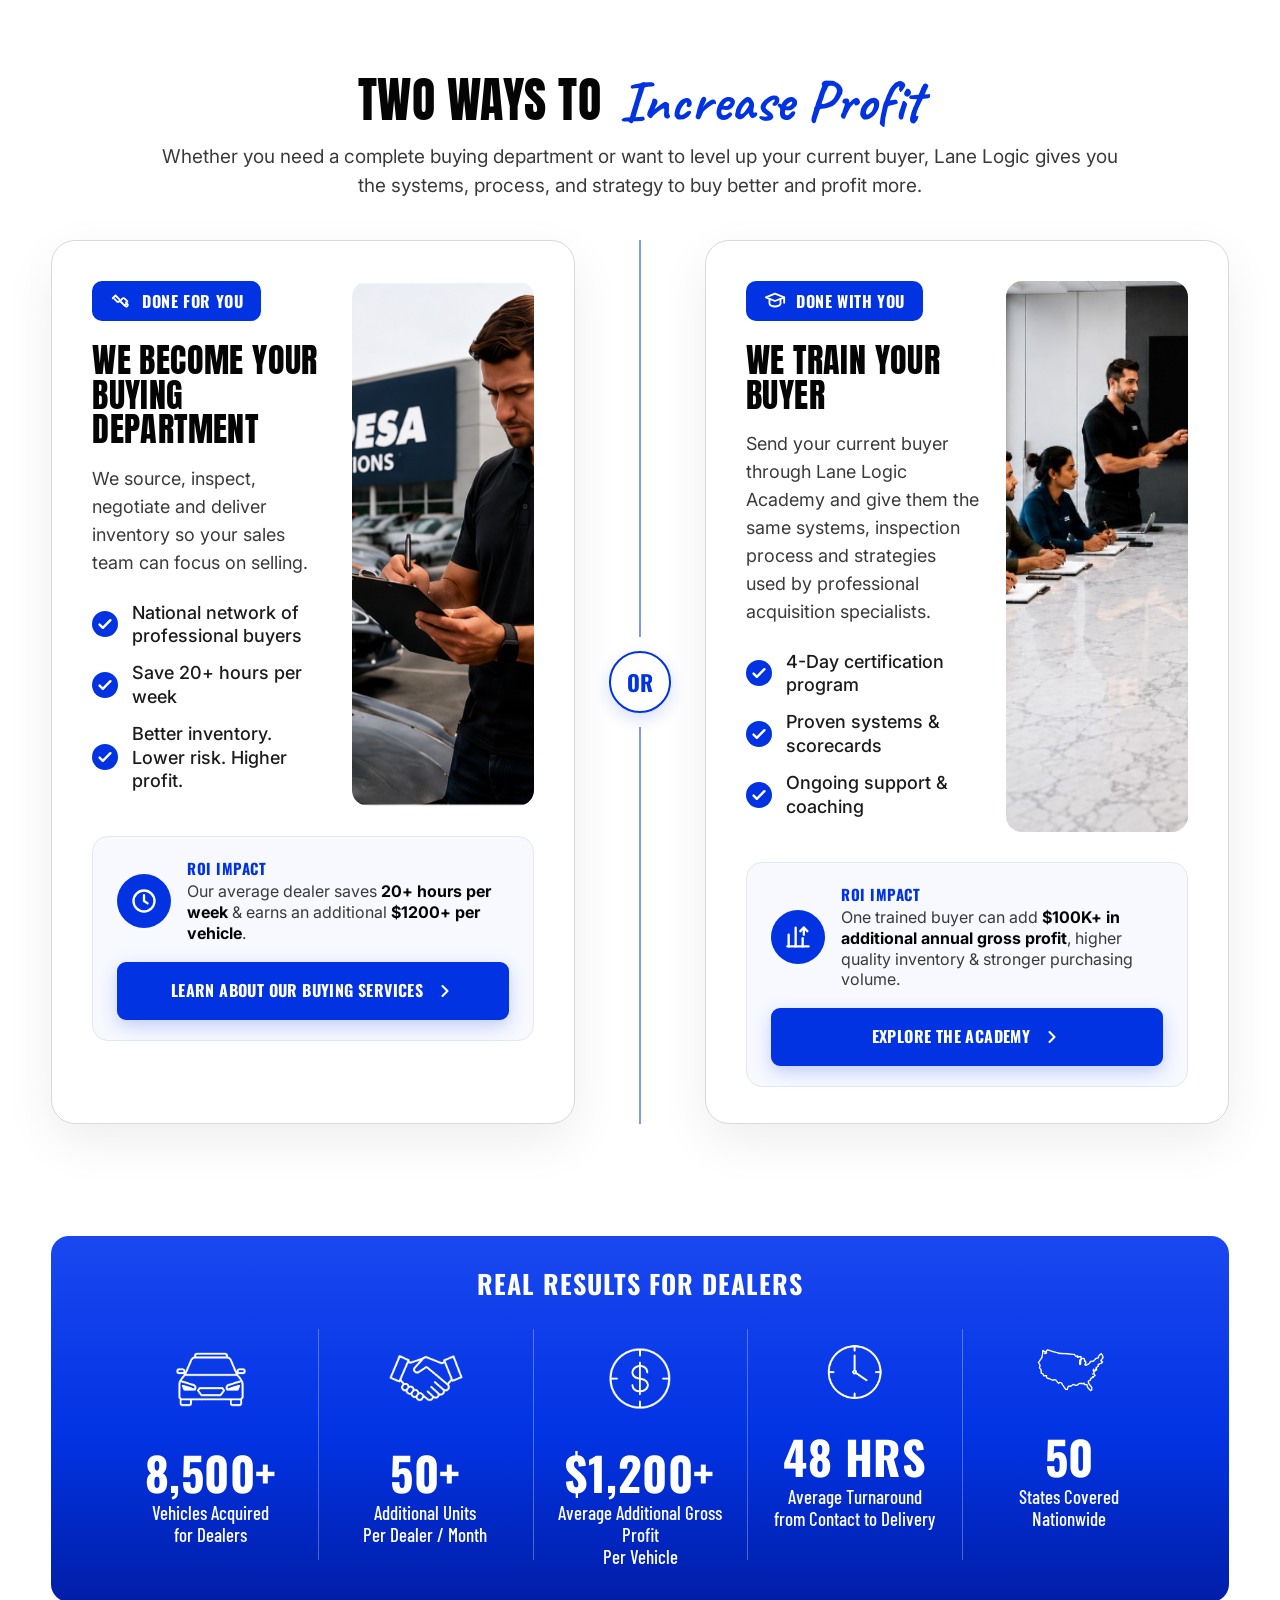
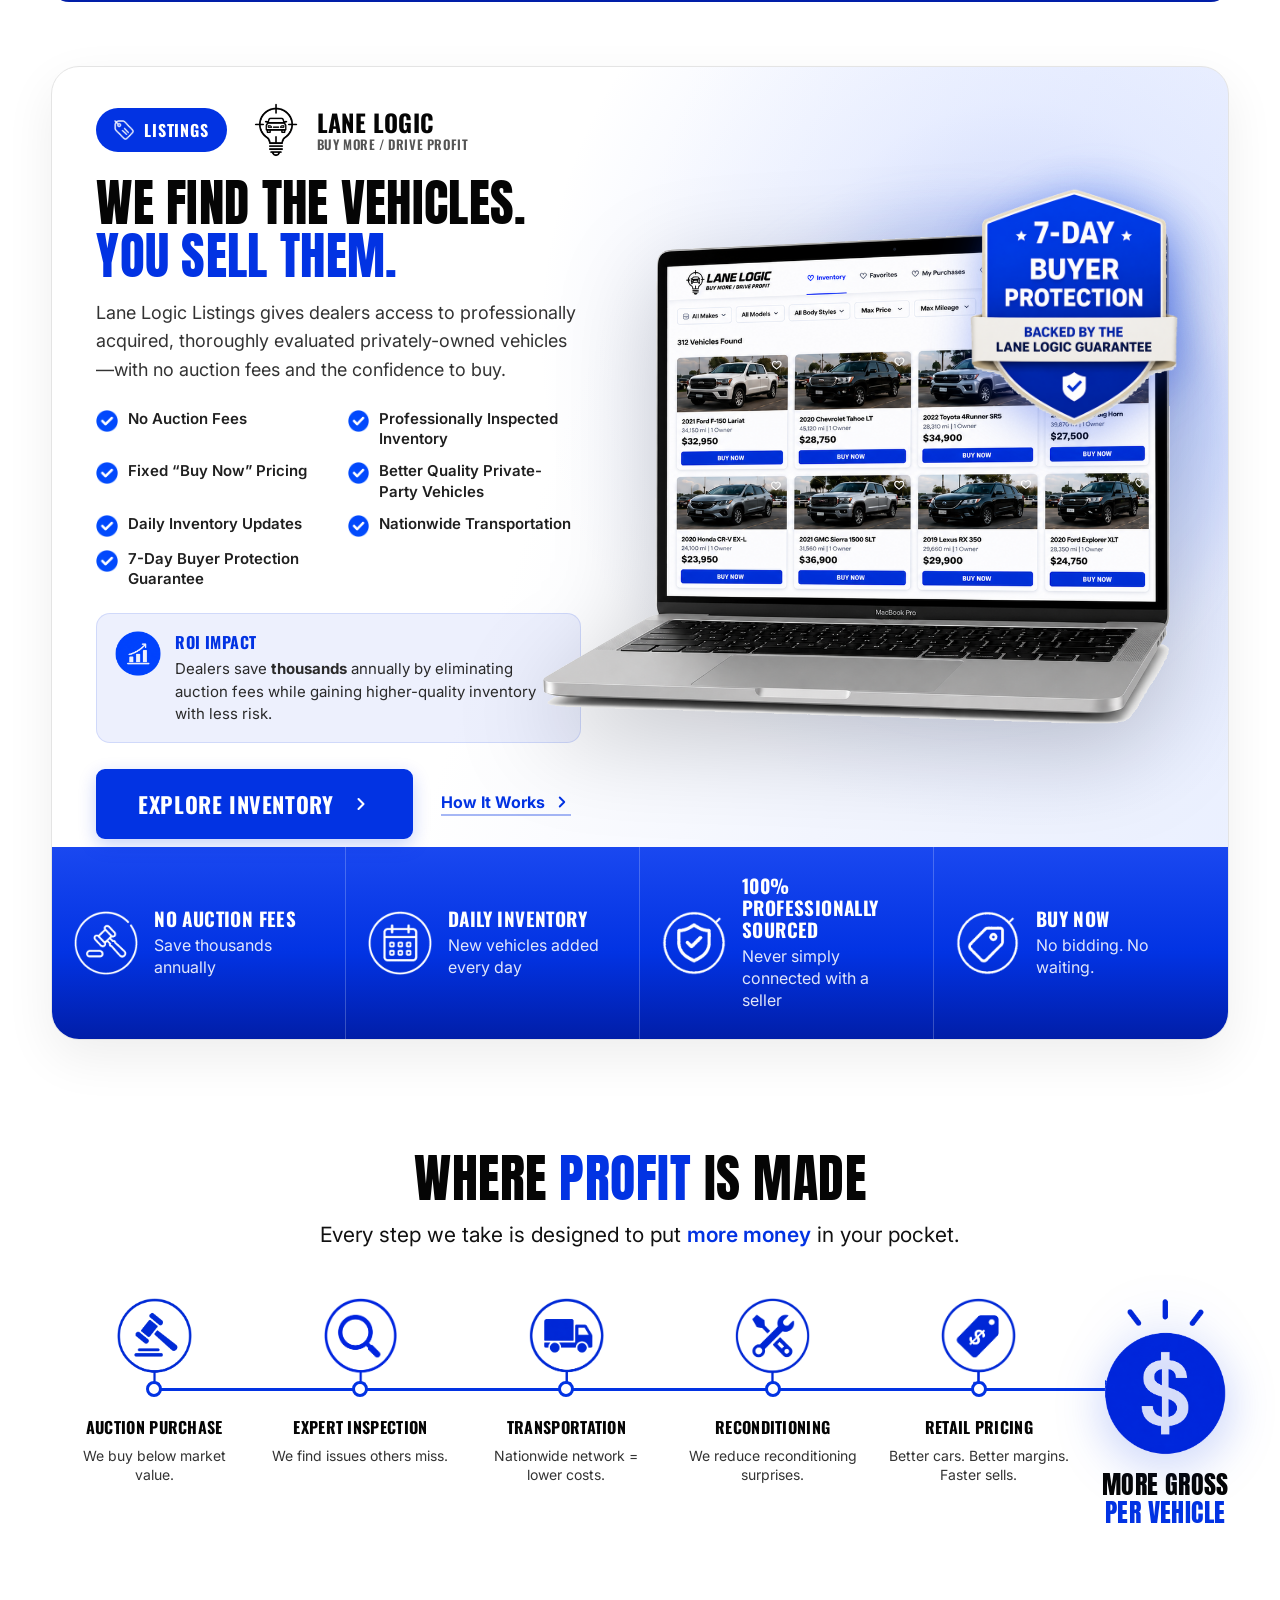
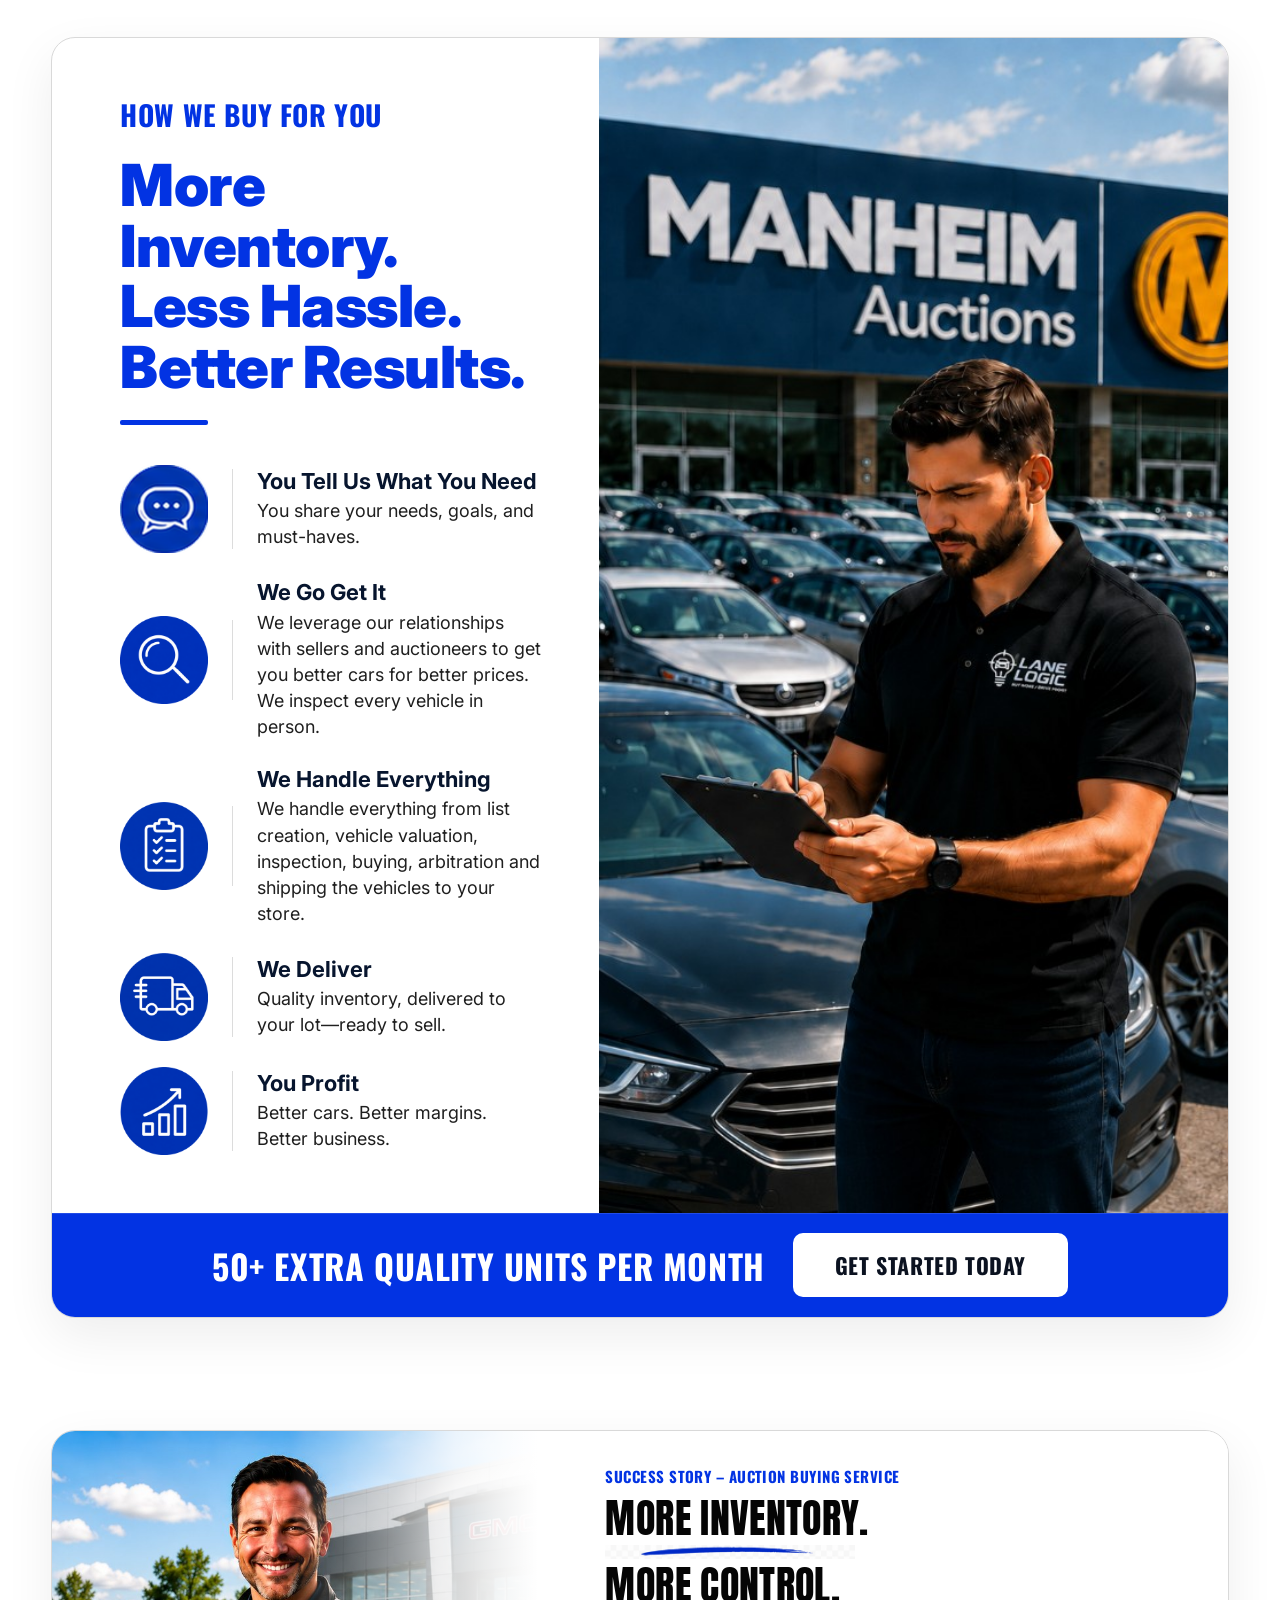
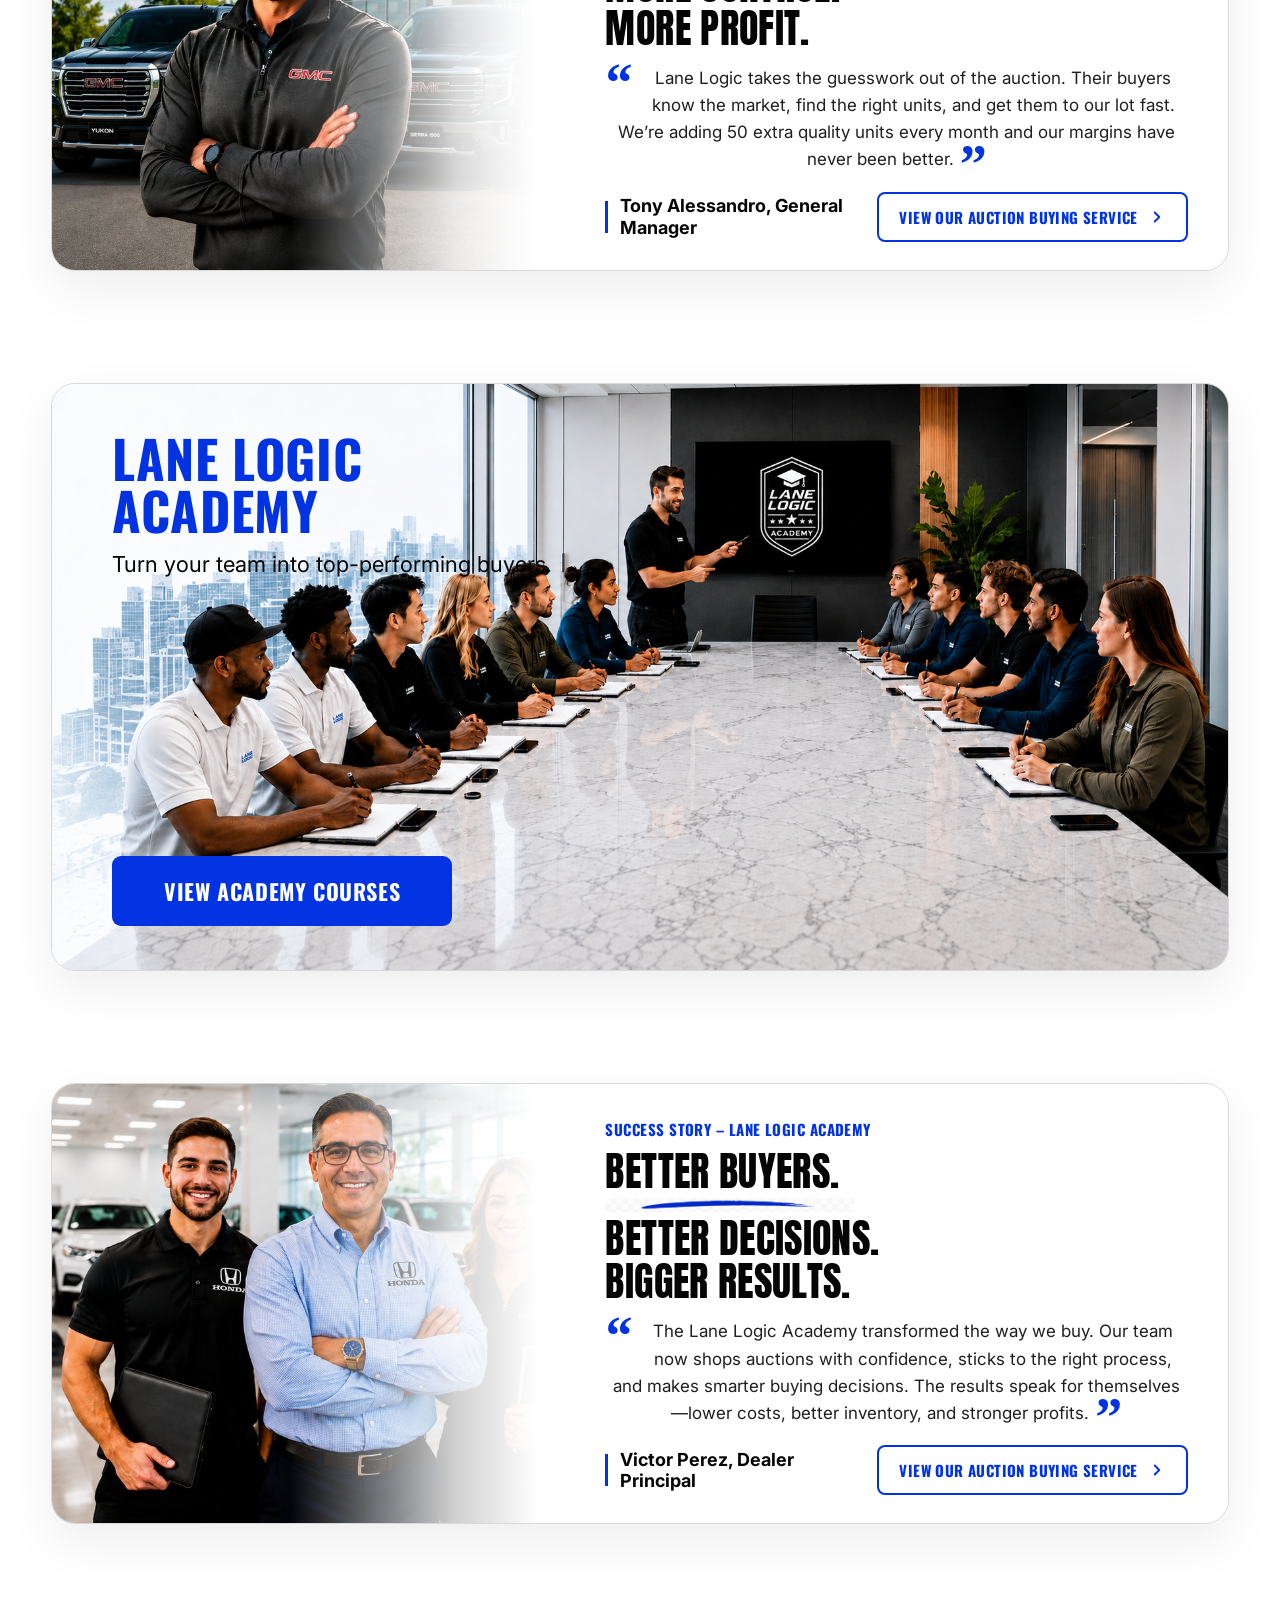
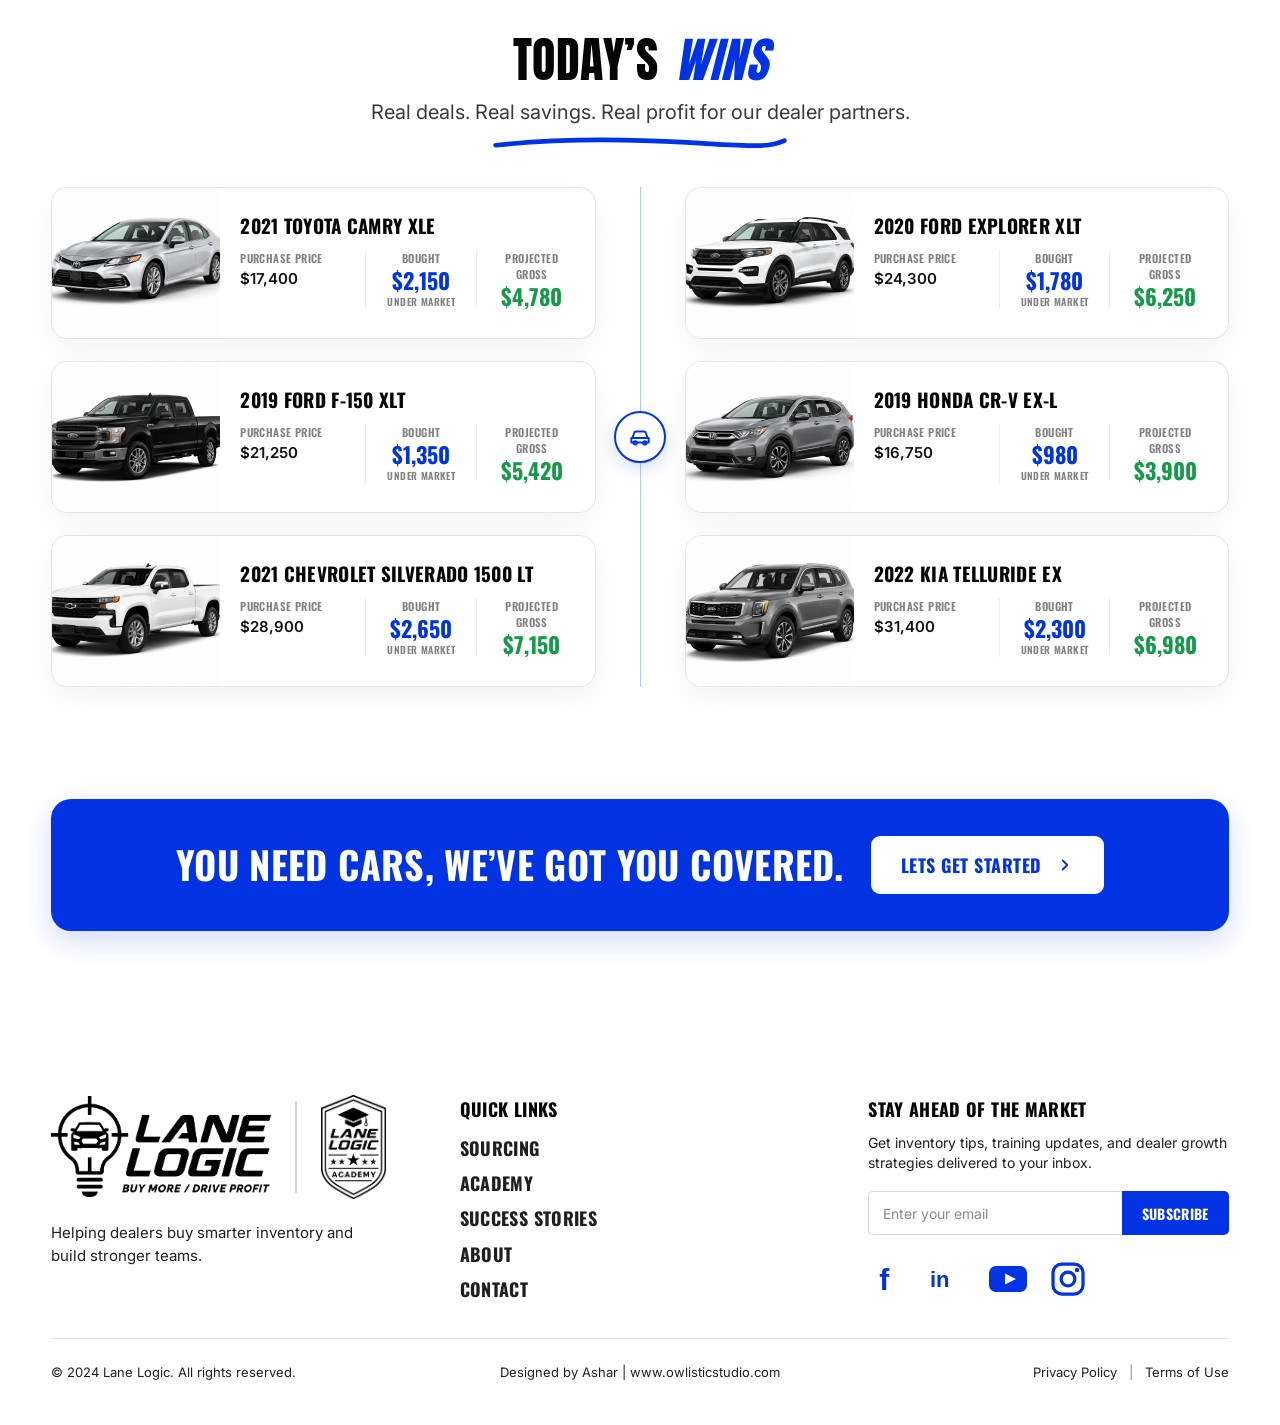
==== commit 64849267: "Shorten Listings section CTA labels for better visibility. Use tighter wording so both actions fit c" ====
--- a/index.html
+++ b/index.html
@@ -359,11 +359,11 @@
 
             <div class="hl-listings__actions">
               <a class="btn btn--solid hl-listings__cta" href="listings.html">
-                EXPLORE AVAILABLE INVENTORY
+                EXPLORE INVENTORY
                 <svg class="btn__arrow" viewBox="0 0 24 24" aria-hidden="true"><path d="M9 6l6 6-6 6" fill="none" stroke="currentColor" stroke-width="2.5" stroke-linecap="round" stroke-linejoin="round"/></svg>
               </a>
               <a class="hl-listings__link" href="listings.html">
-                View How It Works
+                How It Works
                 <svg viewBox="0 0 24 24" aria-hidden="true"><path d="M9 6l6 6-6 6" fill="none" stroke="currentColor" stroke-width="2.5" stroke-linecap="round" stroke-linejoin="round"/></svg>
               </a>
             </div>
